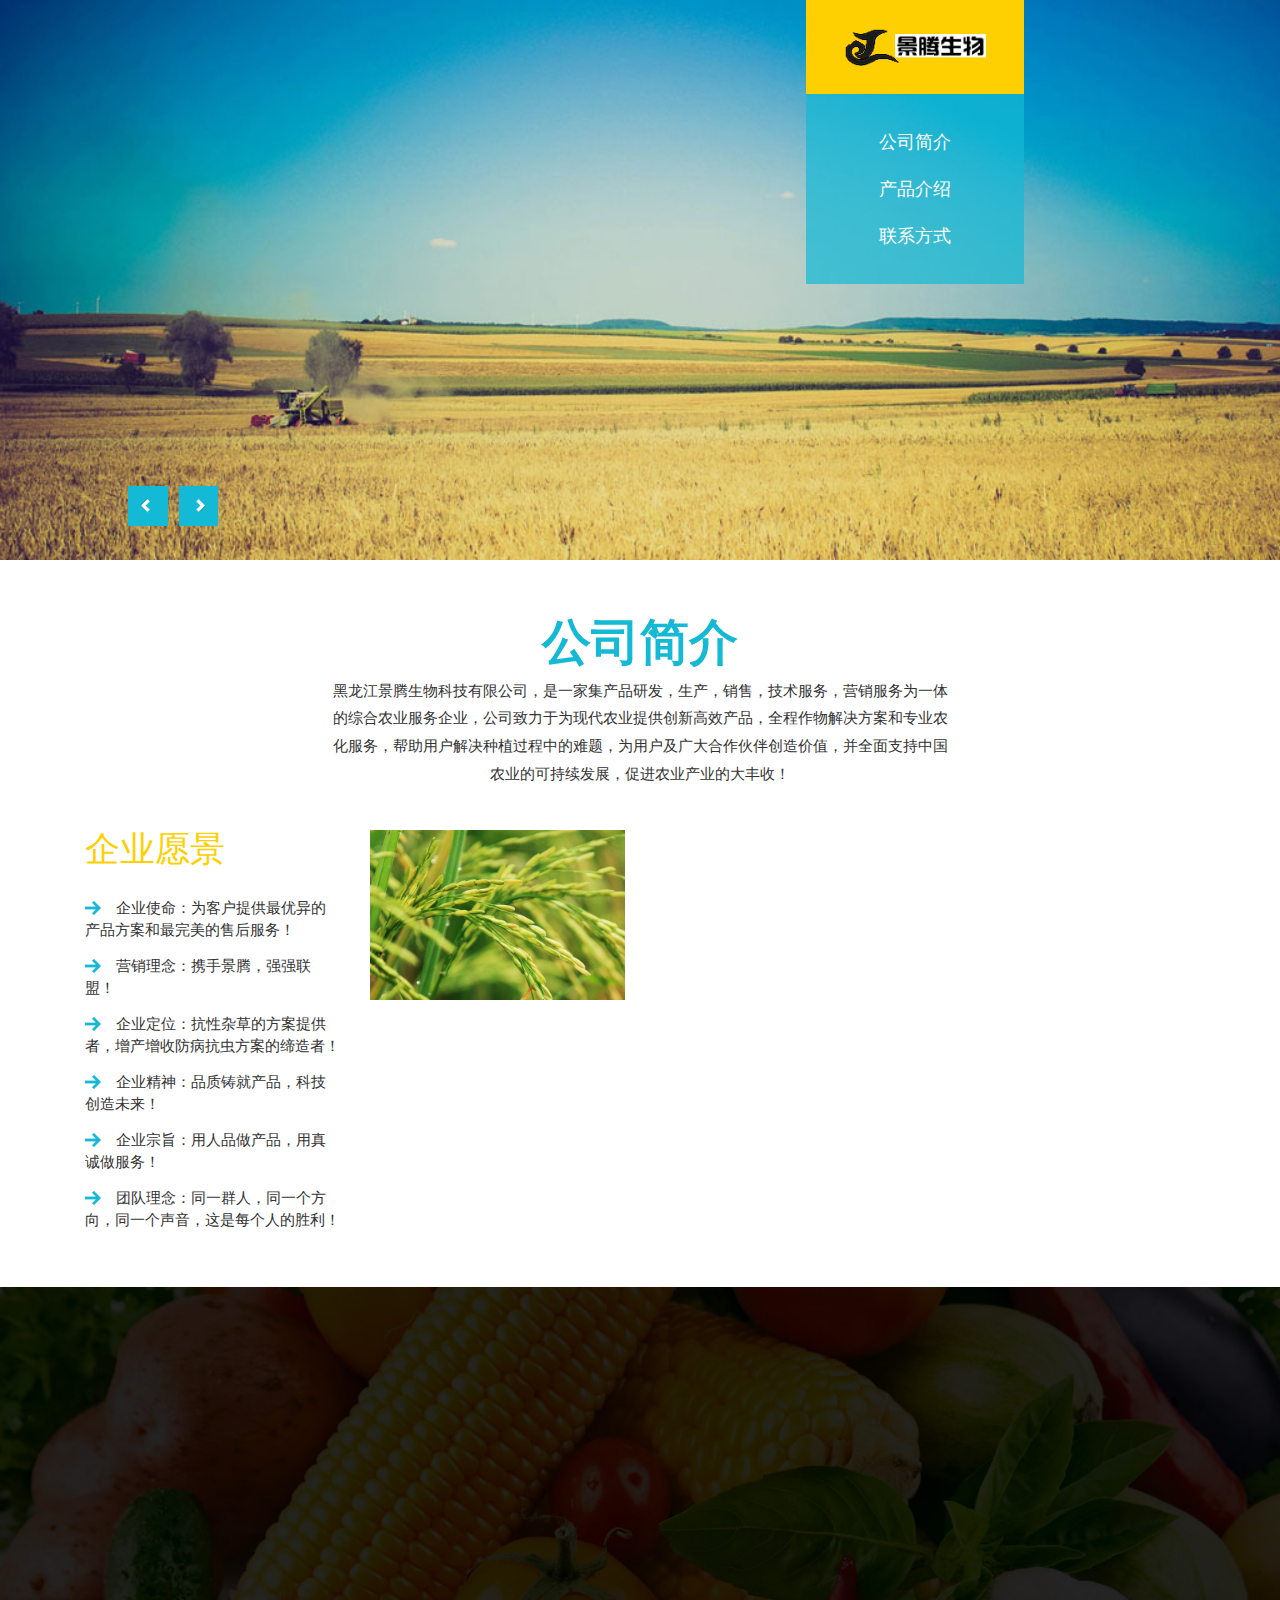
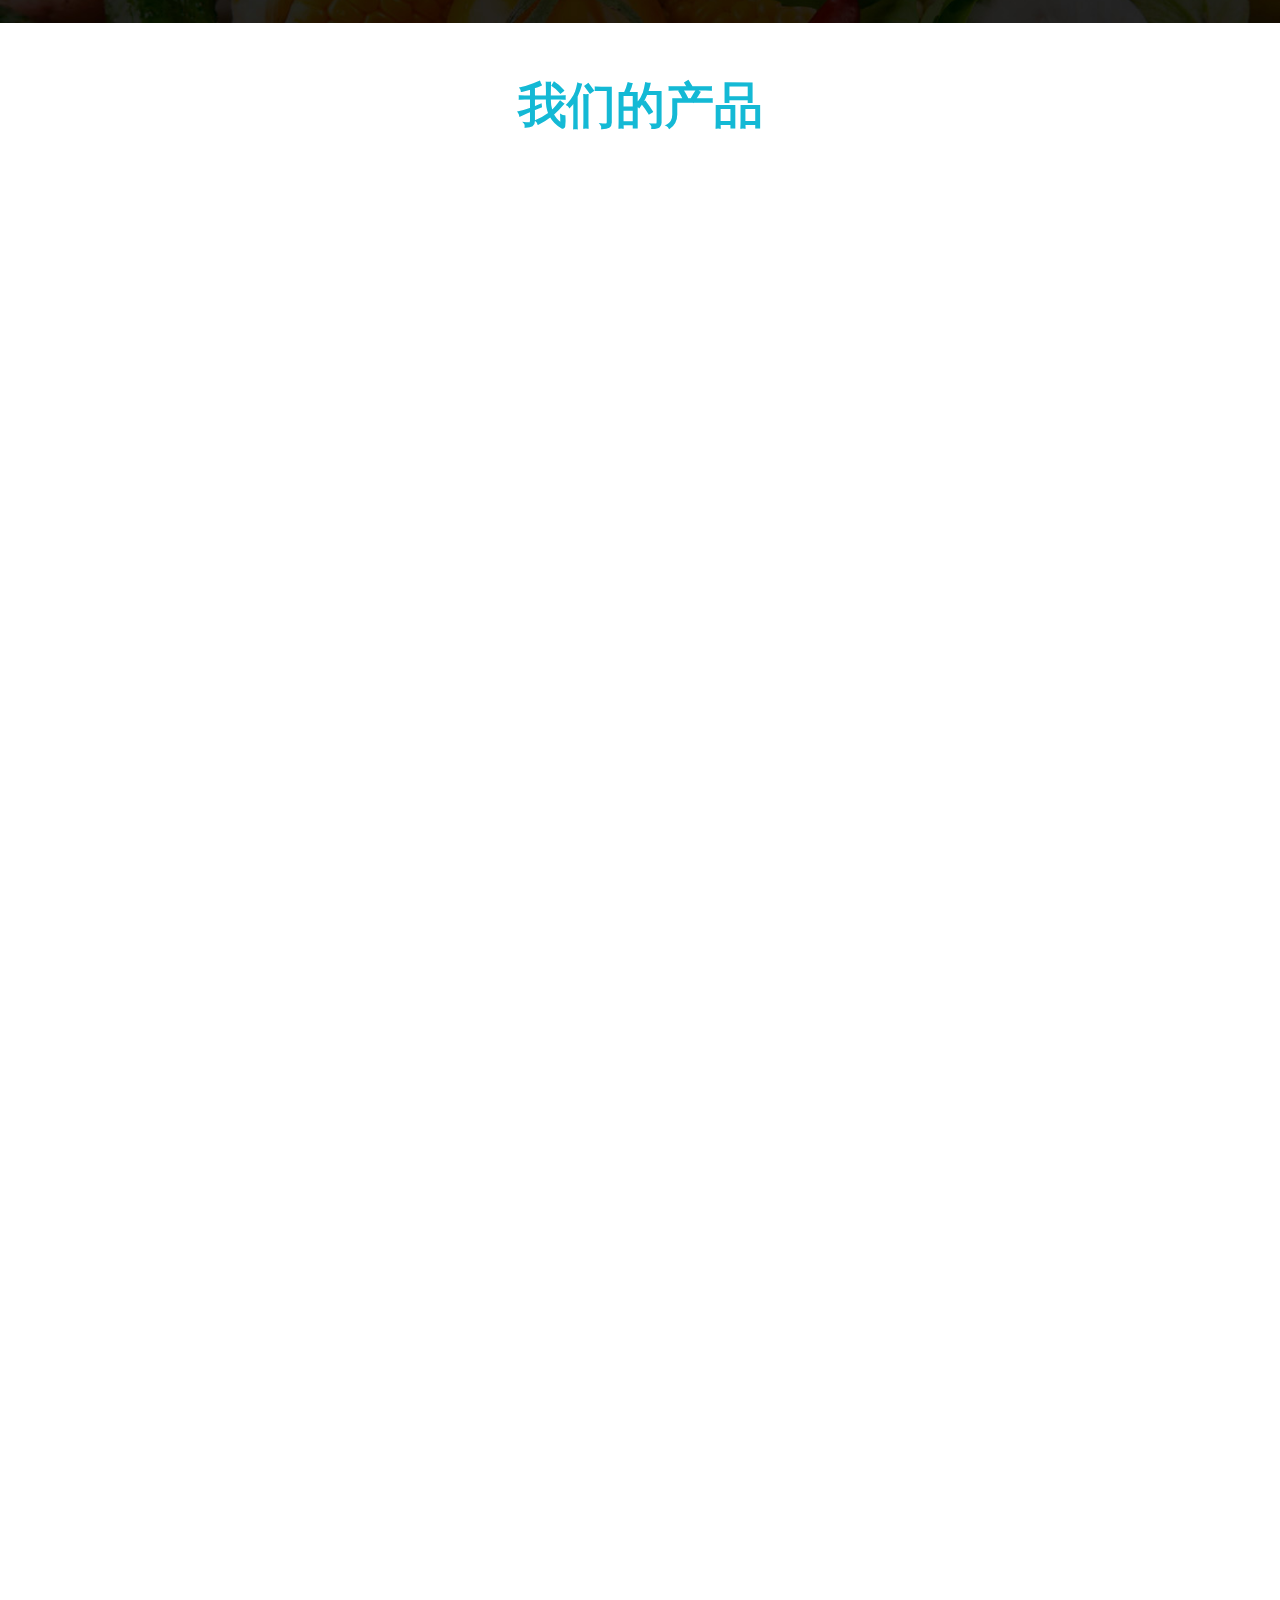
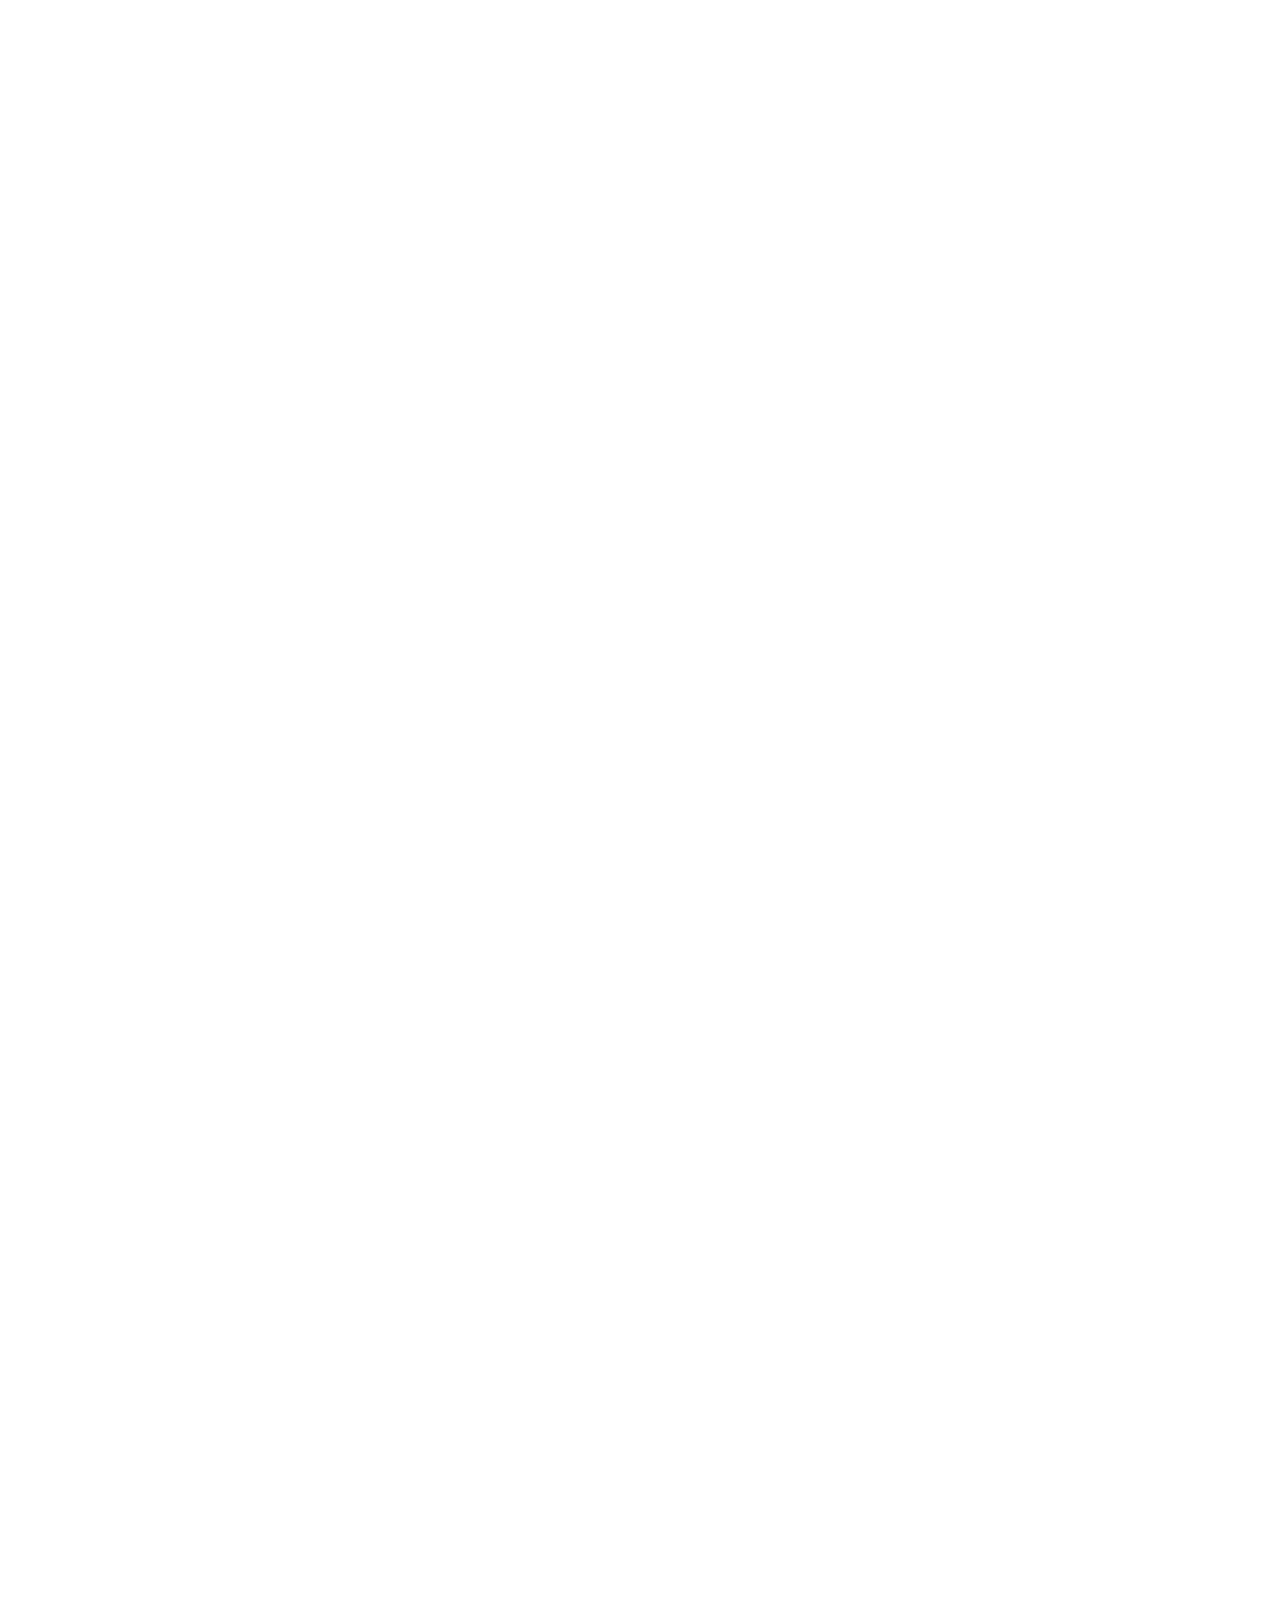
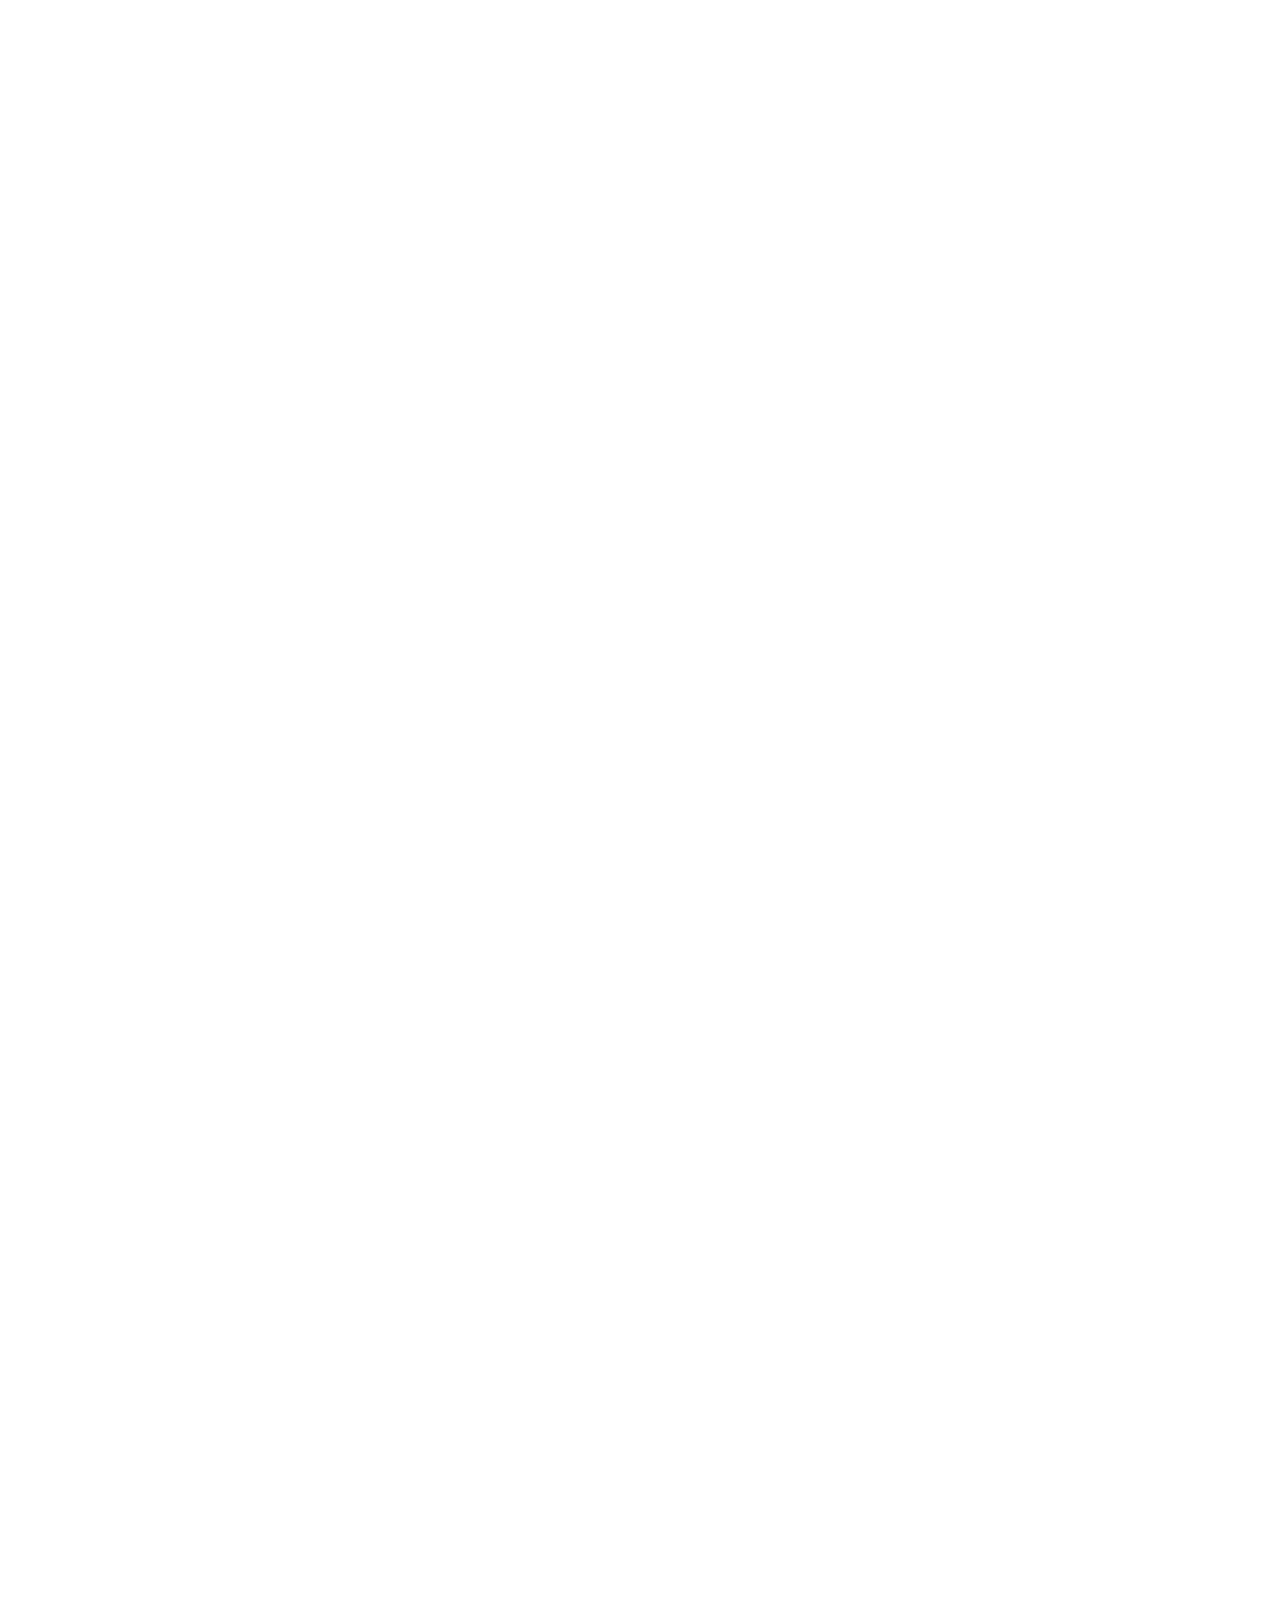
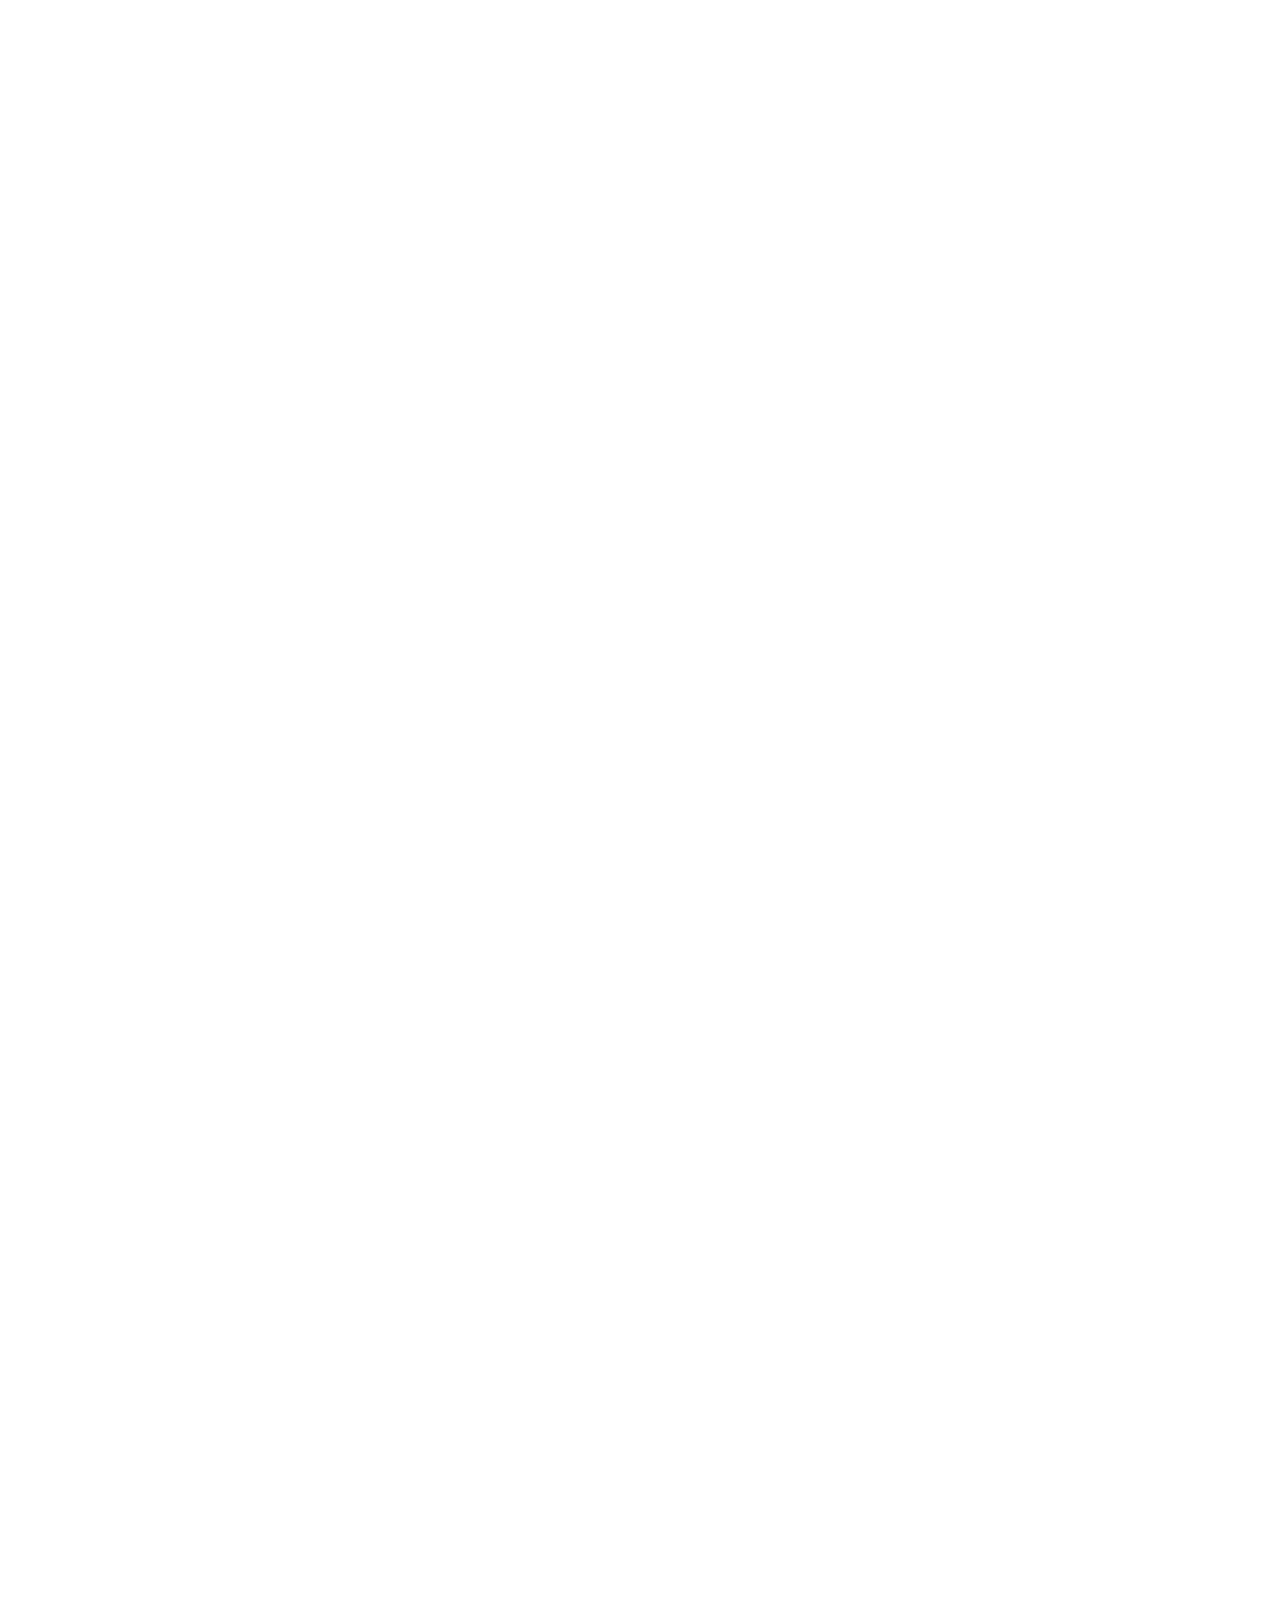
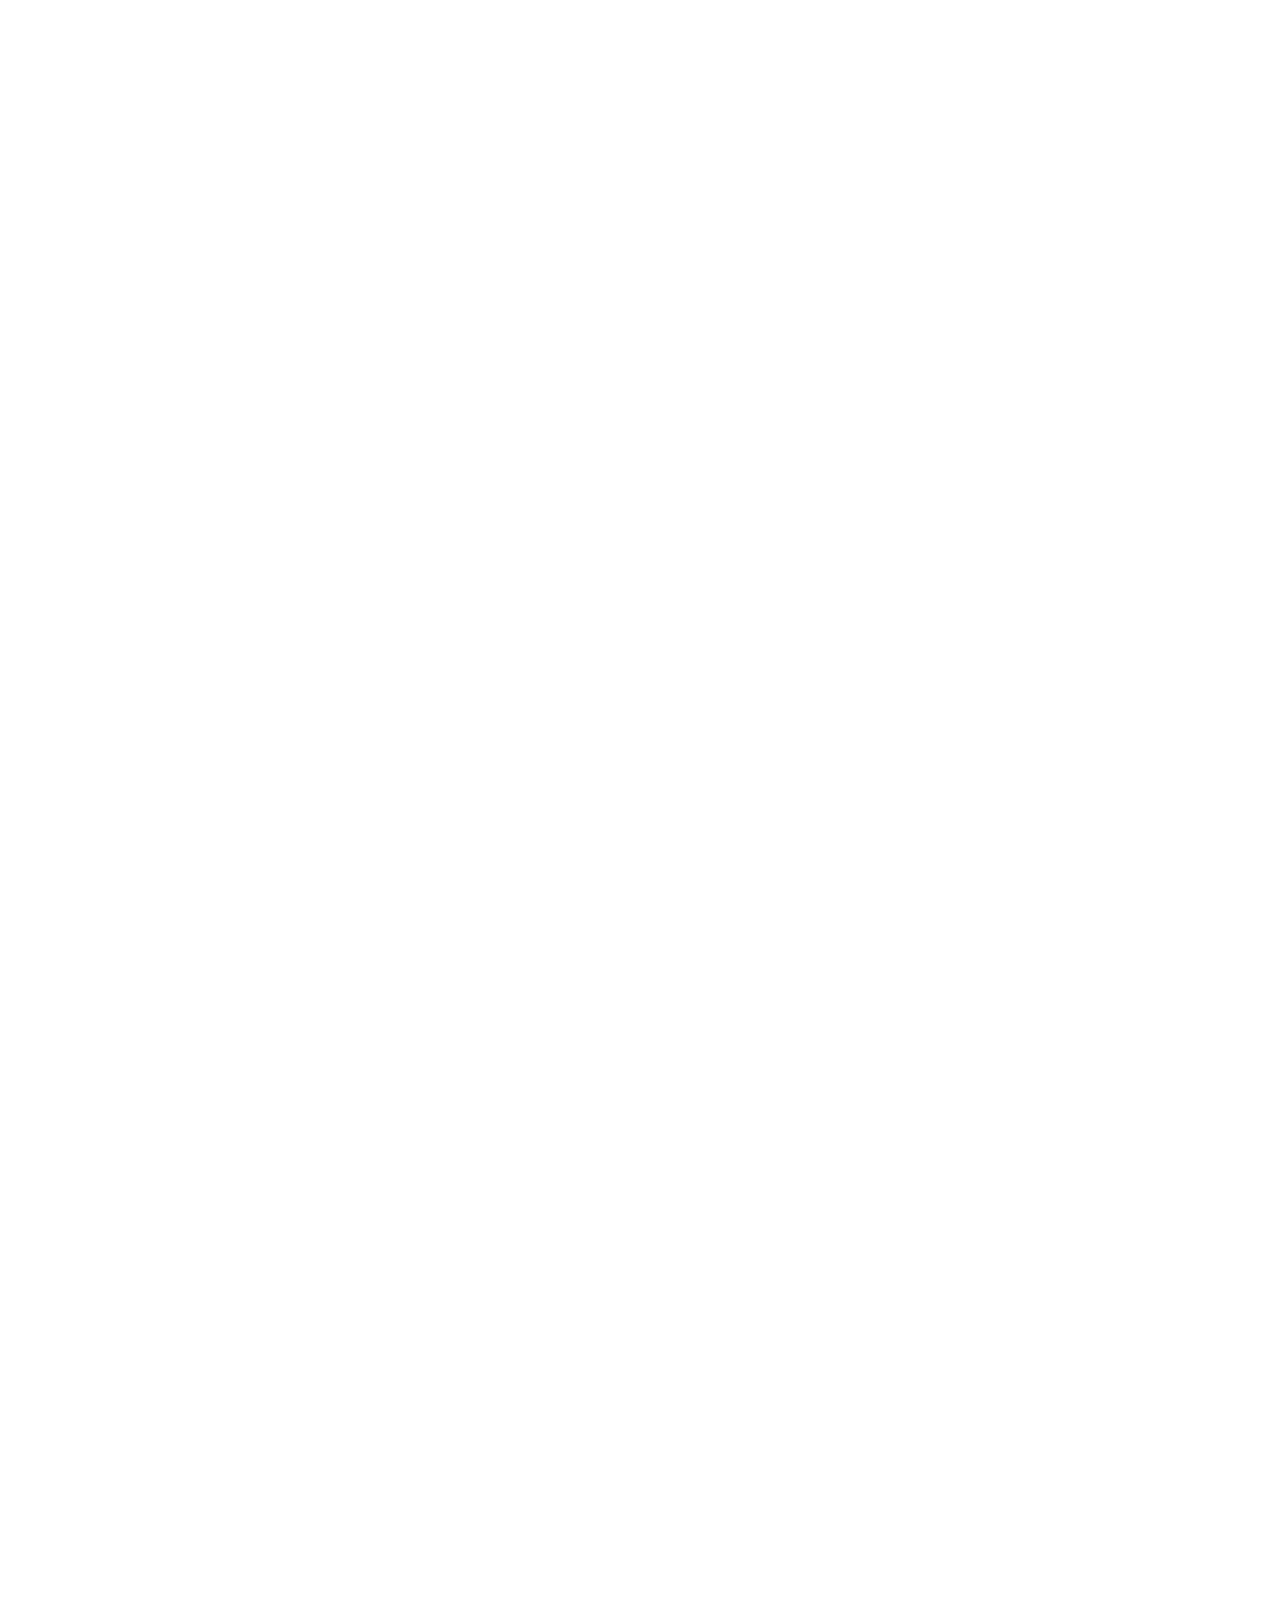
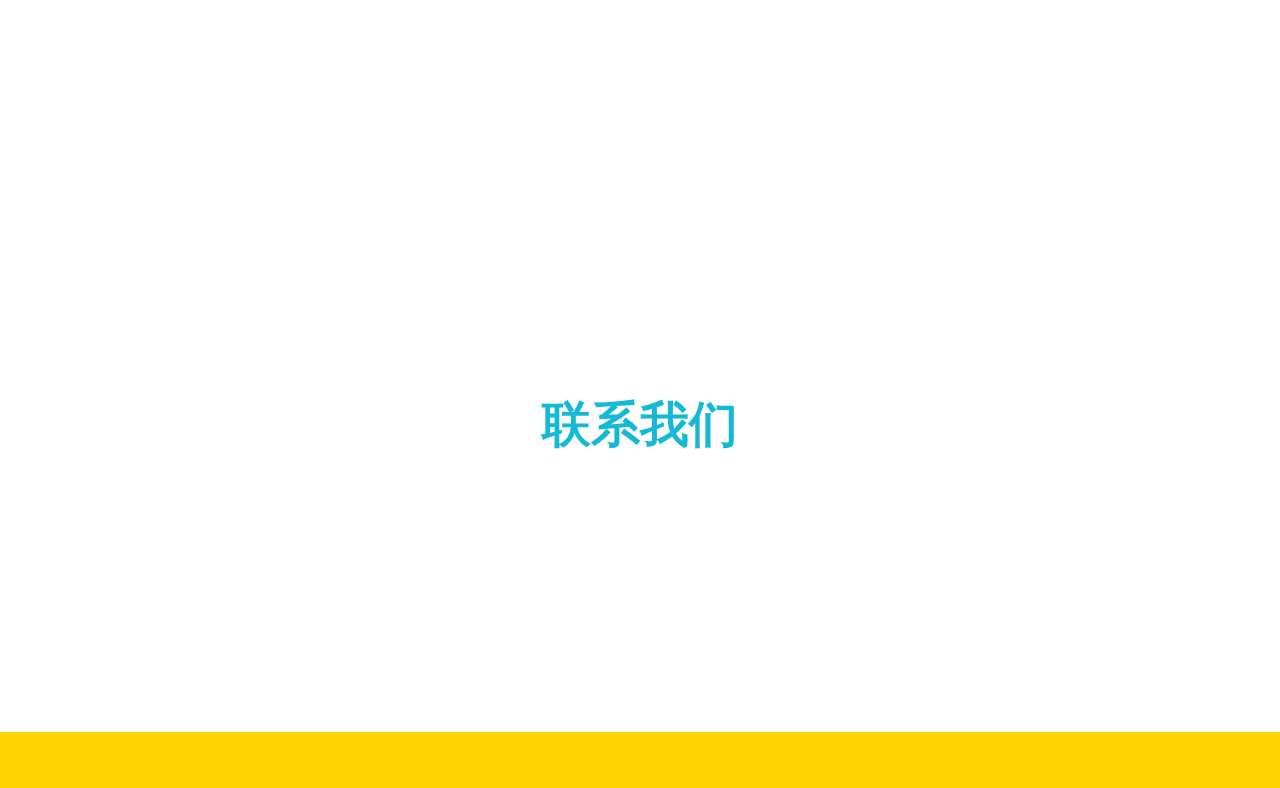
==== index.html @ 272a35bb "resize images" ====
<!DOCTYPE html>
<html>

<head>
	<title>黑龙江景腾生物科技有限公司</title>
	<link href="css/bootstrap.css" type="text/css" rel="stylesheet" media="all">


	<!-- Custom Theme files -->
	<meta name="viewport" content="width=device-width, initial-scale=1">
	<meta http-equiv="Content-Type" content="text/html; charset=utf-8" />
	<meta name="keywords" content="农业,农药,水稻,黑龙江,景腾,增产" />
	<script type="application/x-javascript">
		addEventListener("load", function () {
			setTimeout(hideURLbar, 0);
		}, false);

		function hideURLbar() {
			window.scrollTo(0, 1);
		}
	</script>
	<!-- //Custom Theme files -->
	<!-- js -->
	<script src="js/jquery-1.11.1.min.js"></script>
	<script src="js/modernizr.custom.js"></script>
	<!-- //js -->
	<!-- start-smoth-scrolling-->
	<script type="text/javascript" src="js/move-top.js"></script>
	<script type="text/javascript" src="js/easing.js"></script>
	<script type="text/javascript">
		jQuery(document).ready(function ($) {
			$(".scroll").click(function (event) {
				event.preventDefault();
				$('html,body').animate({
					scrollTop: $(this.hash).offset().top
				}, 1000);
			});
		});
	</script>
	<!--//end-smoth-scrolling-->
	<!--animate-->
	<link href="css/animate.css" rel="stylesheet" type="text/css" media="all">
	<script src="js/wow.min.js"></script>
	<script>
		new WOW().init();
	</script>
	<link href="css/lightbox.css" type="text/css" rel="stylesheet" media="all">
	<!--//end-animate-->
	<link href="css/style.css" type="text/css" rel="stylesheet" media="all">
</head>

<body>
	<!--banner-->
	<div class="banner">
		<!--header-->
		<div class="banner-text">
			<div class="logo">
				<a href="index.html"><img src="images/logo.png" alt="" /></a>
			</div>
			<div class="top-nav">
				<ul class="nav1 cl-effect-1">
					<li><a href="#about" class="scroll">公司简介</a></li>
					<li><a href="#products" class="scroll">产品介绍</a></li>
					<li><a href="#contact" class="scroll">联系方式</a></li>
				</ul>
			</div>
		</div>
		<!-- banner Slider starts Here -->
		<script src="js/responsiveslides.min.js"></script>
		<script>
			// You can also use "$(window).load(function() {"
			$(function () {
				// Slideshow 3
				$("#slider3").responsiveSlides({
					auto: true,
					pager: false,
					nav: true,
					speed: 500,
					namespace: "callbacks",
					before: function () {
						$('.events').append("<li>before event fired.</li>");
					},
					after: function () {
						$('.events').append("<li>after event fired.</li>");
					}
				});
			});
		</script>
		<!--//End-slider-script -->
		<div id="top" class="callbacks_container">
			<ul class="rslides" id="slider3">
				<li>
					<div class="banner2">
					</div>
				</li>
				<li>
					<div class="banner1">
					</div>
				</li>
			</ul>
		</div>
	</div>
	<!--//banner-->
	<!--about-->
	<div class="about" id="about">
		<div class="container">
			<div class="title">
				<h3>公司简介</h3>
				<p>黑龙江景腾生物科技有限公司，是一家集产品研发，生产，销售，技术服务，营销服务为一体的综合农业服务企业，公司致力于为现代农业提供创新高效产品，全程作物解决方案和专业农化服务，帮助用户解决种植过程中的难题，为用户及广大合作伙伴创造价值，并全面支持中国农业的可持续发展，促进农业产业的大丰收！
				</p>
			</div>
			<div class="about-grids">
				<div class="col-md-3 about-info  wow fadeInLeft animated" data-wow-delay="0.5s"
					style="visibility: visible; -webkit-animation-delay: 0.5s;">
					<h4>企业愿景</h4>
					<ul>
						<li><a href="#">企业使命：为客户提供最优异的产品方案和最完美的售后服务！</a></li>
						<li><a href="#">营销理念：携手景腾，强强联盟！</a></li>
						<li><a href="#">企业定位：抗性杂草的方案提供者，增产增收防病抗虫方案的缔造者！</a></li>
						<li><a href="#">企业精神：品质铸就产品，科技创造未来！</a></li>
						<li><a href="#">企业宗旨：用人品做产品，用真诚做服务！</a></li>
						<li><a href="#">团队理念：同一群人，同一个方向，同一个声音，这是每个人的胜利！</a></li>
					</ul>
				</div>
				<div class="col-md-3 about-info  wow fadeInRight animated" data-wow-delay="0.5s"
					style="visibility: visible; -webkit-animation-delay: 0.5s;">
					<img src="images/img1.jpg" alt="" />
				</div>
				<div class="clearfix"> </div>
			</div>
		</div>
	</div>
	<!--//about-->
	<div class="slid">
		<div class="container">
			<div class="wow fadeInRight animated" data-wow-delay=".5s"
				style="visibility: visible; -webkit-animation-delay: .5s;">
				<h3>通过我们的努力，提供更轻松的农业生活</h3>
			</div>
		</div>
	</div>
	<!--products-->
	<div class="features" id="products">
		<div class="container">

			<div class="title">
				<h3>我们的产品</h3>
			</div>
			<div class="features-info">
				<div class="col-md-12 features-grids wow bounceIn animated" data-wow-delay=".5s"
					style="visibility: visible; -webkit-animation-delay: .5s;">
					<figure class="effect-bubba" style="text-align: -webkit-center;    background-color: #f7f7f7;">
						<img src="images/products/08.png" alt="蓝盾" style="width:100%;height:auto;" />
						<figcaption>
							<h4 style="font-size: 36px;    font-weight: 400;    color: #150202;">蓝盾</h4>
							<p style="font-size: 18px;    font-weight: 300;    color:#484242;">杀菌剂组合</p>
						</figcaption>
					</figure>
				</div>

				<div class="col-md-12 features-grids wow bounceIn animated" data-wow-delay=".5s"
					style="visibility: visible; -webkit-animation-delay: .5s;">
					<figure class="effect-bubba" style="text-align: -webkit-center;    background-color: #f7f7f7;">
						<img src="images/products/18.png" alt="隆义晟" style="width:100%;height:auto;" />
						<figcaption>
							<h4 style="font-size: 36px;    font-weight: 400;    color: #150202;">隆义晟</h4>
							<p style="font-size: 18px;    font-weight: 300;    color:#484242;">除草剂组合</p>
						</figcaption>
					</figure>
				</div>

				<div class="col-md-12 features-grids wow bounceIn animated" data-wow-delay=".5s"
					style="visibility: visible; -webkit-animation-delay: .5s;">
					<figure class="effect-bubba" style="text-align: -webkit-center;    background-color: #f7f7f7;">
						<img src="images/products/19.png" alt="封杀恋" style="width:100%;height:auto;" />
						<figcaption>
							<h4 style="font-size: 36px;    font-weight: 400;    color: #150202;">封杀恋</h4>
							<p style="font-size: 18px;    font-weight: 300;    color:#484242;">除草剂组合</p>
						</figcaption>
					</figure>
				</div>

				<div class="col-md-12 features-grids wow bounceIn animated" data-wow-delay=".5s"
					style="visibility: visible; -webkit-animation-delay: .5s;">
					<figure class="effect-bubba" style="text-align: -webkit-center;    background-color: #f7f7f7;">
						<img src="images/products/20.png" alt="悠闲自得" style="width:100%;height:auto;" />
						<figcaption>
							<h4 style="font-size: 36px;    font-weight: 400;    color: #150202;">悠闲自得</h4>
							<p style="font-size: 18px;    font-weight: 300;    color:#484242;">除草剂组合</p>
						</figcaption>
					</figure>
				</div>

				<div class="col-md-12 features-grids wow bounceIn animated" data-wow-delay=".5s"
					style="visibility: visible; -webkit-animation-delay: .5s;">
					<figure class="effect-bubba" style="text-align: -webkit-center;    background-color: #f7f7f7;">
						<img src="images/products/21.png" alt="乔炫" style="width:100%;height:auto;" />
						<figcaption>
							<h4 style="font-size: 36px;    font-weight: 400;    color: #150202;">乔炫</h4>
							<p style="font-size: 18px;    font-weight: 300;    color:#484242;">苗前封闭组合</p>
						</figcaption>
					</figure>
				</div>
				<div class="col-md-12 features-grids wow bounceIn animated" data-wow-delay=".5s"
					style="visibility: visible; -webkit-animation-delay: .5s;">
					<figure class="effect-bubba" style="text-align: -webkit-center;    background-color: #f7f7f7;">
						<img src="images/products/25.png" alt="拜阔全拿" style="width:100%;height:auto;" />
						<figcaption>
							<h4 style="font-size: 36px;    font-weight: 400;    color: #150202;">拜阔全拿</h4>
							<p style="font-size: 18px;    font-weight: 300;    color:#484242;">除草剂组合</p>
						</figcaption>
					</figure>
				</div>

				<div class="col-md-12 features-grids wow bounceIn animated" data-wow-delay=".5s"
					style="visibility: visible; -webkit-animation-delay: .5s;">
					<figure class="effect-bubba" style="text-align: -webkit-center;    background-color: #f7f7f7;">
						<img src="images/products/46.png" alt="盈科雷 水稻防病增产套餐" style="width:100%;height:auto;" />
						<figcaption>
							<h4 style="font-size: 36px;    font-weight: 400;    color: #150202;">盈科雷 水稻防病增产套餐</h4>
							<p style="font-size: 18px;    font-weight: 300;    color:#484242;">杀菌剂组合</p>
						</figcaption>
					</figure>
				</div>
				<div class="col-md-3 features-grids wow bounceIn animated" data-wow-delay=".5s"
					style="visibility: visible; -webkit-animation-delay: .5s;">
					<figure class="effect-bubba" style="text-align: -webkit-center;    background-color: #f7f7f7;">
						<img src="images/products/01.png" alt="根罗" style="width:100%;height:auto;" />
						<figcaption>
							<h4 style="font-size: 36px;    font-weight: 400;    color: #150202;">根罗</h4>
							<p style="font-size: 18px;    font-weight: 300;    color:#484242;">肥料</p>
						</figcaption>
					</figure>
				</div>

				<div class="col-md-3 features-grids wow bounceIn animated" data-wow-delay=".5s"
					style="visibility: visible; -webkit-animation-delay: .5s;">
					<figure class="effect-bubba" style="text-align: -webkit-center;    background-color: #f7f7f7;">
						<img src="images/products/02.png" alt="根闰组合" style="width:100%;height:auto;" />
						<figcaption>
							<h4 style="font-size: 36px;    font-weight: 400;    color: #150202;">根闰组合</h4>
							<p style="font-size: 18px;    font-weight: 300;    color:#484242;">肥料组合</p>
						</figcaption>
					</figure>
				</div>

				<div class="col-md-3 features-grids wow bounceIn animated" data-wow-delay=".5s"
					style="visibility: visible; -webkit-animation-delay: .5s;">
					<figure class="effect-bubba" style="text-align: -webkit-center;    background-color: #f7f7f7;">
						<img src="images/products/05.png" alt="铜高尚" style="width:100%;height:auto;" />
						<figcaption>
							<h4 style="font-size: 36px;    font-weight: 400;    color: #150202;">铜高尚</h4>
							<p style="font-size: 18px;    font-weight: 300;    color:#484242;">杀菌剂</p>
						</figcaption>
					</figure>
				</div>

				<div class="col-md-3 features-grids wow bounceIn animated" data-wow-delay=".5s"
					style="visibility: visible; -webkit-animation-delay: .5s;">
					<figure class="effect-bubba" style="text-align: -webkit-center;    background-color: #f7f7f7;">
						<img src="images/products/06.png" alt="共闰" style="width:100%;height:auto;" />
						<figcaption>
							<h4 style="font-size: 36px;    font-weight: 400;    color: #150202;">共闰</h4>
							<p style="font-size: 18px;    font-weight: 300;    color:#484242;">杀菌剂</p>
						</figcaption>
					</figure>
				</div>

				<div class="col-md-3 features-grids wow bounceIn animated" data-wow-delay=".5s"
					style="visibility: visible; -webkit-animation-delay: .5s;">
					<figure class="effect-bubba" style="text-align: -webkit-center;    background-color: #f7f7f7;">
						<img src="images/products/10.png" alt="弗雷奥" style="width:100%;height:auto;" />
						<figcaption>
							<h4 style="font-size: 36px;    font-weight: 400;    color: #150202;">弗雷奥</h4>
							<p style="font-size: 18px;    font-weight: 300;    color:#484242;">除草剂</p>
						</figcaption>
					</figure>
				</div>

				<div class="col-md-3 features-grids wow bounceIn animated" data-wow-delay=".5s"
					style="visibility: visible; -webkit-animation-delay: .5s;">
					<figure class="effect-bubba" style="text-align: -webkit-center;    background-color: #f7f7f7;">
						<img src="images/products/11.png" alt="封杀恋" style="width:100%;height:auto;" />
						<figcaption>
							<h4 style="font-size: 36px;    font-weight: 400;    color: #150202;">封杀恋</h4>
							<p style="font-size: 18px;    font-weight: 300;    color:#484242;">除草剂</p>
						</figcaption>
					</figure>
				</div>

				<div class="col-md-3 features-grids wow bounceIn animated" data-wow-delay=".5s"
					style="visibility: visible; -webkit-animation-delay: .5s;">
					<figure class="effect-bubba" style="text-align: -webkit-center;    background-color: #f7f7f7;">
						<img src="images/products/12.png" alt="古昆" style="width:100%;height:auto;" />
						<figcaption>
							<h4 style="font-size: 36px;    font-weight: 400;    color: #150202;">古昆</h4>
							<p style="font-size: 18px;    font-weight: 300;    color:#484242;">除草剂</p>
						</figcaption>
					</figure>
				</div>

				<div class="col-md-3 features-grids wow bounceIn animated" data-wow-delay=".5s"
					style="visibility: visible; -webkit-animation-delay: .5s;">
					<figure class="effect-bubba" style="text-align: -webkit-center;    background-color: #f7f7f7;">
						<img src="images/products/13.png" alt="禾谷丰" style="width:100%;height:auto;" />
						<figcaption>
							<h4 style="font-size: 36px;    font-weight: 400;    color: #150202;">禾谷丰</h4>
							<p style="font-size: 18px;    font-weight: 300;    color:#484242;">除草剂</p>
						</figcaption>
					</figure>
				</div>

				<div class="col-md-3 features-grids wow bounceIn animated" data-wow-delay=".5s"
					style="visibility: visible; -webkit-animation-delay: .5s;">
					<figure class="effect-bubba" style="text-align: -webkit-center;    background-color: #f7f7f7;">
						<img src="images/products/14.png" alt="中农福获" style="width:100%;height:auto;" />
						<figcaption>
							<h4 style="font-size: 36px;    font-weight: 400;    color: #150202;">中农福获</h4>
							<p style="font-size: 18px;    font-weight: 300;    color:#484242;">除草剂</p>
						</figcaption>
					</figure>
				</div>

				<div class="col-md-3 features-grids wow bounceIn animated" data-wow-delay=".5s"
					style="visibility: visible; -webkit-animation-delay: .5s;">
					<figure class="effect-bubba" style="text-align: -webkit-center;    background-color: #f7f7f7;">
						<img src="images/products/15.png" alt="福展 丙炔.松.沙" style="width:100%;height:auto;" />
						<figcaption>
							<h4 style="font-size: 36px;    font-weight: 400;    color: #150202;">福展 丙炔.松.沙</h4>
							<p style="font-size: 18px;    font-weight: 300;    color:#484242;">除草剂</p>
						</figcaption>
					</figure>
				</div>

				<div class="col-md-3 features-grids wow bounceIn animated" data-wow-delay=".5s"
					style="visibility: visible; -webkit-animation-delay: .5s;">
					<figure class="effect-bubba" style="text-align: -webkit-center;    background-color: #f7f7f7;">
						<img src="images/products/16.png" alt="水溶膜 禾谷丰 噁草.丁草胺" style="width:100%;height:auto;" />
						<figcaption>
							<h4 style="font-size: 36px;    font-weight: 400;    color: #150202;">水溶膜 禾谷丰 噁草.丁草胺</h4>
							<p style="font-size: 18px;    font-weight: 300;    color:#484242;">除草剂</p>
						</figcaption>
					</figure>
				</div>

				<div class="col-md-3 features-grids wow bounceIn animated" data-wow-delay=".5s"
					style="visibility: visible; -webkit-animation-delay: .5s;">
					<figure class="effect-bubba" style="text-align: -webkit-center;    background-color: #f7f7f7;">
						<img src="images/products/17.png" alt="水溶膜 禾谷丰 高氯.毒死婢" style="width:100%;height:auto;" />
						<figcaption>
							<h4 style="font-size: 36px;    font-weight: 400;    color: #150202;">水溶膜 禾谷丰 高氯.毒死婢</h4>
							<p style="font-size: 18px;    font-weight: 300;    color:#484242;">杀虫剂</p>
						</figcaption>
					</figure>
				</div>

				<div class="col-md-3 features-grids wow bounceIn animated" data-wow-delay=".5s"
					style="visibility: visible; -webkit-animation-delay: .5s;">
					<figure class="effect-bubba" style="text-align: -webkit-center;    background-color: #f7f7f7;">
						<img src="images/products/22.png" alt="闲一夏" style="width:100%;height:auto;" />
						<figcaption>
							<h4 style="font-size: 36px;    font-weight: 400;    color: #150202;">闲一夏</h4>
							<p style="font-size: 18px;    font-weight: 300;    color:#484242;">除草剂</p>
						</figcaption>
					</figure>
				</div>

				<div class="col-md-3 features-grids wow bounceIn animated" data-wow-delay=".5s"
					style="visibility: visible; -webkit-animation-delay: .5s;">
					<figure class="effect-bubba" style="text-align: -webkit-center;    background-color: #f7f7f7;">
						<img src="images/products/23.png" alt="景闲一夏" style="width:100%;height:auto;" />
						<figcaption>
							<h4 style="font-size: 36px;    font-weight: 400;    color: #150202;">景闲一夏</h4>
							<p style="font-size: 18px;    font-weight: 300;    color:#484242;">除草剂</p>
						</figcaption>
					</figure>
				</div>

				<div class="col-md-3 features-grids wow bounceIn animated" data-wow-delay=".5s"
					style="visibility: visible; -webkit-animation-delay: .5s;">
					<figure class="effect-bubba" style="text-align: -webkit-center;    background-color: #f7f7f7;">
						<img src="images/products/24.png" alt="福展 苄嘧.苯噻酰" style="width:100%;height:auto;" />
						<figcaption>
							<h4 style="font-size: 36px;    font-weight: 400;    color: #150202;">福展 苄嘧.苯噻酰</h4>
							<p style="font-size: 18px;    font-weight: 300;    color:#484242;">除草剂</p>
						</figcaption>
					</figure>
				</div>

				<div class="col-md-3 features-grids wow bounceIn animated" data-wow-delay=".5s"
					style="visibility: visible; -webkit-animation-delay: .5s;">
					<figure class="effect-bubba" style="text-align: -webkit-center;    background-color: #f7f7f7;">
						<img src="images/products/26.png" alt="甲美灵" style="width:100%;height:auto;" />
						<figcaption>
							<h4 style="font-size: 36px;    font-weight: 400;    color: #150202;">甲美灵</h4>
							<p style="font-size: 18px;    font-weight: 300;    color:#484242;">液肥</p>
						</figcaption>
					</figure>
				</div>

				<div class="col-md-3 features-grids wow bounceIn animated" data-wow-delay=".5s"
					style="visibility: visible; -webkit-animation-delay: .5s;">
					<figure class="effect-bubba" style="text-align: -webkit-center;    background-color: #f7f7f7;">
						<img src="images/products/27.png" alt="倍加绿 磷酸二氢钾" style="width:100%;height:auto;" />
						<figcaption>
							<h4 style="font-size: 36px;    font-weight: 400;    color: #150202;">倍加绿 磷酸二氢钾</h4>
							<p style="font-size: 18px;    font-weight: 300;    color:#484242;">肥料</p>
						</figcaption>
					</figure>
				</div>

				<div class="col-md-3 features-grids wow bounceIn animated" data-wow-delay=".5s"
					style="visibility: visible; -webkit-animation-delay: .5s;">
					<figure class="effect-bubba" style="text-align: -webkit-center;    background-color: #f7f7f7;">
						<img src="images/products/28.png" alt="补丰" style="width:100%;height:auto;" />
						<figcaption>
							<h4 style="font-size: 36px;    font-weight: 400;    color: #150202;">补丰</h4>
							<p style="font-size: 18px;    font-weight: 300;    color:#484242;">肥料</p>
						</figcaption>
					</figure>
				</div>



				<div class="col-md-3 features-grids wow bounceIn animated" data-wow-delay=".5s"
					style="visibility: visible; -webkit-animation-delay: .5s;">
					<figure class="effect-bubba" style="text-align: -webkit-center;    background-color: #f7f7f7;">
						<img src="images/products/32.png" alt="恭喜发财" style="width:100%;height:auto;" />
						<figcaption>
							<h4 style="font-size: 36px;    font-weight: 400;    color: #150202;">恭喜发财</h4>
							<p style="font-size: 18px;    font-weight: 300;    color:#484242;">除草剂</p>
						</figcaption>
					</figure>
				</div>



				<div class="col-md-3 features-grids wow bounceIn animated" data-wow-delay=".5s"
					style="visibility: visible; -webkit-animation-delay: .5s;">
					<figure class="effect-bubba" style="text-align: -webkit-center;    background-color: #f7f7f7;">
						<img src="images/products/35.png" alt="墨菊" style="width:100%;height:auto;" />
						<figcaption>
							<h4 style="font-size: 36px;    font-weight: 400;    color: #150202;">墨菊</h4>
							<p style="font-size: 18px;    font-weight: 300;    color:#484242;">杀虫剂</p>
						</figcaption>
					</figure>
				</div>

				<div class="col-md-3 features-grids wow bounceIn animated" data-wow-delay=".5s"
					style="visibility: visible; -webkit-animation-delay: .5s;">
					<figure class="effect-bubba" style="text-align: -webkit-center;    background-color: #f7f7f7;">
						<img src="images/products/36.png" alt="5%高氯.甲维盐" style="width:100%;height:auto;" />
						<figcaption>
							<h4 style="font-size: 36px;    font-weight: 400;    color: #150202;">5%高氯.甲维盐</h4>
							<p style="font-size: 18px;    font-weight: 300;    color:#484242;">杀虫剂</p>
						</figcaption>
					</figure>
				</div>

				<div class="col-md-3 features-grids wow bounceIn animated" data-wow-delay=".5s"
					style="visibility: visible; -webkit-animation-delay: .5s;">
					<figure class="effect-bubba" style="text-align: -webkit-center;    background-color: #f7f7f7;">
						<img src="images/products/45.png" alt="扩润 25%吡唑醚菌酯" style="width:100%;height:auto;" />
						<figcaption>
							<h4 style="font-size: 36px;    font-weight: 400;    color: #150202;">扩润 25%吡唑醚菌酯</h4>
							<p style="font-size: 18px;    font-weight: 300;    color:#484242;">杀菌剂</p>
						</figcaption>
					</figure>
				</div>

				<div class="col-md-3 features-grids wow bounceIn animated" data-wow-delay=".5s"
					style="visibility: visible; -webkit-animation-delay: .5s;">
					<figure class="effect-bubba" style="text-align: -webkit-center;    background-color: #f7f7f7;">
						<img src="images/products/38.png" alt="2甲.灭草松" style="width:100%;height:auto;" />
						<figcaption>
							<h4 style="font-size: 36px;    font-weight: 400;    color: #150202;">2甲.灭草松</h4>
							<p style="font-size: 18px;    font-weight: 300;    color:#484242;">除草剂</p>
						</figcaption>
					</figure>
				</div>

				<div class="col-md-3 features-grids wow bounceIn animated" data-wow-delay=".5s"
					style="visibility: visible; -webkit-animation-delay: .5s;">
					<figure class="effect-bubba" style="text-align: -webkit-center;    background-color: #f7f7f7;">
						<img src="images/products/39.png" alt="豆朵朵" style="width:100%;height:auto;" />
						<figcaption>
							<h4 style="font-size: 36px;    font-weight: 400;    color: #150202;">豆朵朵</h4>
							<p style="font-size: 18px;    font-weight: 300;    color:#484242;">除草剂</p>
						</figcaption>
					</figure>
				</div>

				<div class="col-md-2 features-grids wow bounceIn animated" data-wow-delay=".5s"
					style="visibility: visible; -webkit-animation-delay: .5s;">
					<figure class="effect-bubba" style="text-align: -webkit-center;    background-color: #f7f7f7;">
						<img src="images/products/40.png" alt="苯甲. 丙环唑" style="width:100%;height:auto;" />
						<figcaption>
							<h4 style="font-size: 36px;    font-weight: 400;    color: #150202;">苯甲. 丙环唑</h4>
							<p style="font-size: 18px;    font-weight: 300;    color:#484242;">杀菌剂</p>
						</figcaption>
					</figure>
				</div>

				<div class="col-md-2 features-grids wow bounceIn animated" data-wow-delay=".5s"
					style="visibility: visible; -webkit-animation-delay: .5s;">
					<figure class="effect-bubba" style="text-align: -webkit-center;    background-color: #f7f7f7;">
						<img src="images/products/41.png" alt="唑醚.氟环唑" style="width:100%;height:auto;" />
						<figcaption>
							<h4 style="font-size: 36px;    font-weight: 400;    color: #150202;">唑醚.氟环唑</h4>
							<p style="font-size: 18px;    font-weight: 300;    color:#484242;">杀菌剂</p>
						</figcaption>
					</figure>
				</div>

				<div class="col-md-2 features-grids wow bounceIn animated" data-wow-delay=".5s"
					style="visibility: visible; -webkit-animation-delay: .5s;">
					<figure class="effect-bubba" style="text-align: -webkit-center;    background-color: #f7f7f7;">
						<img src="images/products/42.png" alt="表芸苔素内酯" style="width:100%;height:auto;" />
						<figcaption>
							<h4 style="font-size: 36px;    font-weight: 400;    color: #150202;">表芸苔素内酯</h4>
							<p style="font-size: 18px;    font-weight: 300;    color:#484242;">植物生长调节剂</p>
						</figcaption>
					</figure>
				</div>

				<div class="col-md-2 features-grids wow bounceIn animated" data-wow-delay=".5s"
					style="visibility: visible; -webkit-animation-delay: .5s;">
					<figure class="effect-bubba" style="text-align: -webkit-center;    background-color: #f7f7f7;">
						<img src="images/products/43.png" alt="苯甲.丙环唑" style="width:100%;height:auto;" />
						<figcaption>
							<h4 style="font-size: 36px;    font-weight: 400;    color: #150202;">苯甲.丙环唑</h4>
							<p style="font-size: 18px;    font-weight: 300;    color:#484242;">杀菌剂</p>
						</figcaption>
					</figure>
				</div>

				<div class="col-md-2 features-grids wow bounceIn animated" data-wow-delay=".5s"
					style="visibility: visible; -webkit-animation-delay: .5s;">
					<figure class="effect-bubba" style="text-align: -webkit-center;    background-color: #f7f7f7;">
						<img src="images/products/44.png" alt="25%吡唑嘧菌酯" style="width:100%;height:auto;" />
						<figcaption>
							<h4 style="font-size: 36px;    font-weight: 400;    color: #150202;">25%吡唑嘧菌酯</h4>
							<p style="font-size: 18px;    font-weight: 300;    color:#484242;">杀菌剂</p>
						</figcaption>
					</figure>
				</div>

				<div class="col-md-2 features-grids wow bounceIn animated" data-wow-delay=".5s"
					style="visibility: visible; -webkit-animation-delay: .5s;">
					<figure class="effect-bubba" style="text-align: -webkit-center;    background-color: #f7f7f7;">
						<img src="images/products/37.png" alt="安绿宝 10%氯氰菊酯" style="width:100%;height:auto;" />
						<figcaption>
							<h4 style="font-size: 36px;    font-weight: 400;    color: #150202;">安绿宝 10%氯氰菊酯</h4>
							<p style="font-size: 18px;    font-weight: 300;    color:#484242;">杀虫剂</p>
						</figcaption>
					</figure>
				</div>

				<div class="col-md-2 features-grids wow bounceIn animated" data-wow-delay=".5s"
					style="visibility: visible; -webkit-animation-delay: .5s;">
					<figure class="effect-bubba" style="text-align: -webkit-center;    background-color: #f7f7f7;">
						<img src="images/products/07.png" alt="保试达" style="width:100%;height:auto;" />
						<figcaption>
							<h4 style="font-size: 36px;    font-weight: 400;    color: #150202;">保试达</h4>
							<p style="font-size: 18px;    font-weight: 300;    color:#484242;">除草剂</p>
						</figcaption>
					</figure>
				</div>


				<div class="col-md-2 features-grids wow bounceIn animated" data-wow-delay=".5s"
					style="visibility: visible; -webkit-animation-delay: .5s;">
					<figure class="effect-bubba" style="text-align: -webkit-center;    background-color: #f7f7f7;">
						<img src="images/products/09.png" alt="蓝盾" style="width:100%;height:auto;" />
						<figcaption>
							<h4 style="font-size: 36px;    font-weight: 400;    color: #150202;">蓝盾</h4>
							<p style="font-size: 18px;    font-weight: 300;    color:#484242;">杀菌剂</p>
						</figcaption>
					</figure>
				</div>
				<div class="col-md-2 features-grids wow bounceIn animated" data-wow-delay=".5s"
					style="visibility: visible; -webkit-animation-delay: .5s;">
					<figure class="effect-bubba" style="text-align: -webkit-center;    background-color: #f7f7f7;">
						<img src="images/products/03.png" alt="大禾赞" style="width:100%;height:auto;" />
						<figcaption>
							<h4 style="font-size: 36px;    font-weight: 400;    color: #150202;">大禾赞</h4>
							<p style="font-size: 18px;    font-weight: 300;    color:#484242;">杀虫剂</p>
						</figcaption>
					</figure>
				</div>

				<div class="col-md-2 features-grids wow bounceIn animated" data-wow-delay=".5s"
					style="visibility: visible; -webkit-animation-delay: .5s;">
					<figure class="effect-bubba" style="text-align: -webkit-center;    background-color: #f7f7f7;">
						<img src="images/products/04.png" alt="9%高氯.噻虫嗪" style="width:100%;height:auto;" />
						<figcaption>
							<h4 style="font-size: 36px;    font-weight: 400;    color: #150202;">9%高氯.噻虫嗪</h4>
							<p style="font-size: 18px;    font-weight: 300;    color:#484242;">杀虫剂</p>
						</figcaption>
					</figure>
				</div>

				<div class="col-md-2 features-grids wow bounceIn animated" data-wow-delay=".5s"
					style="visibility: visible; -webkit-animation-delay: .5s;">
					<figure class="effect-bubba" style="text-align: -webkit-center;    background-color: #f7f7f7;">
						<img src="images/products/29.png" alt="秀威" style="width:100%;height:auto;" />
						<figcaption>
							<h4 style="font-size: 36px;    font-weight: 400;    color: #150202;">秀威</h4>
							<p style="font-size: 18px;    font-weight: 300;    color:#484242;">肥料</p>
						</figcaption>
					</figure>
				</div>

				<div class="col-md-2 features-grids wow bounceIn animated" data-wow-delay=".5s"
					style="visibility: visible; -webkit-animation-delay: .5s;">
					<figure class="effect-bubba" style="text-align: -webkit-center;    background-color: #f7f7f7;">
						<img src="images/products/30.png" alt="福获 苯唑.莠去津" style="width:100%;height:auto;" />
						<figcaption>
							<h4 style="font-size: 36px;    font-weight: 400;    color: #150202;">福获 苯唑.莠去津</h4>
							<p style="font-size: 18px;    font-weight: 300;    color:#484242;">除草剂 </p>
						</figcaption>
					</figure>
				</div>

				<div class="col-md-2 features-grids wow bounceIn animated" data-wow-delay=".5s"
					style="visibility: visible; -webkit-animation-delay: .5s;">
					<figure class="effect-bubba" style="text-align: -webkit-center;    background-color: #f7f7f7;">
						<img src="images/products/31.png" alt="喜鸣" style="width:100%;height:auto;" />
						<figcaption>
							<h4 style="font-size: 36px;    font-weight: 400;    color: #150202;">喜鸣</h4>
							<p style="font-size: 18px;    font-weight: 300;    color:#484242;">除草剂</p>
						</figcaption>
					</figure>
				</div>
				<div class="col-md-2 features-grids wow bounceIn animated" data-wow-delay=".5s"
					style="visibility: visible; -webkit-animation-delay: .5s;">
					<figure class="effect-bubba" style="text-align: -webkit-center;    background-color: #f7f7f7;">
						<img src="images/products/33.png" alt="62%草甘膦异丙铵盐" style="width:100%;height:auto;" />
						<figcaption>
							<h4 style="font-size: 36px;    font-weight: 400;    color: #150202;">62%草甘膦异丙铵盐</h4>
							<p style="font-size: 18px;    font-weight: 300;    color:#484242;">除草剂</p>
						</figcaption>
					</figure>
				</div>

				<div class="col-md-2 features-grids wow bounceIn animated" data-wow-delay=".5s"
					style="visibility: visible; -webkit-animation-delay: .5s;">
					<figure class="effect-bubba" style="text-align: -webkit-center;    background-color: #f7f7f7;">
						<img src="images/products/34.png" alt="32%滴酸草甘膦" style="width:100%;height:auto;" />
						<figcaption>
							<h4 style="font-size: 36px;    font-weight: 400;    color: #150202;">32%滴酸草甘膦</h4>
							<p style="font-size: 18px;    font-weight: 300;    color:#484242;">除草剂</p>
						</figcaption>
					</figure>
				</div>
				<div class="clearfix"> </div>
			</div>

		</div>
	</div>
	<div class="contact" id="contact">
		<div class="container">
			<div class="title">
				<h3>联系我们</h3>
			</div>
			<div class="contact-grids">
				<div class="col-md-4 address wow fadeInLeft animated" data-wow-delay="0.5s"
					style="visibility: visible; -webkit-animation-delay: 0.5s;">
					<h4>联系方式</h4>
					<p class="cnt-p">地址： 哈尔滨市道外区长江路1606号</p>
					<p>手机： 13803643522
					</p>
					<p>网址： www.jingtengshengwu.com</p>
					<p>邮箱：<a href="mailto:3518893763@qq.com">3518893763@qq.com</a></p>
				</div>
				<div class="clearfix"> </div>
			</div>
		</div>
	</div>
	<!--//contact-->
	<!--footer-->
	<div class="footer">
		<div class="container">
			<p class="wow bounceIn animated" data-wow-delay=".5s"
				style="visibility: visible; -webkit-animation-delay: .5s;"></a></p>
			<div class="clearfix"> </div>
		</div>
	</div>
	<!--//footer-->
	<!--smooth-scrolling-of-move-up-->
	<script type="text/javascript">
		$(document).ready(function () {
			/*
			var defaults = {
				containerID: 'toTop', // fading element id
				containerHoverID: 'toTopHover', // fading element hover id
				scrollSpeed: 1200,
				easingType: 'linear' 
			};
			*/

			$().UItoTop({
				easingType: 'easeOutQuart'
			});

		});
	</script>
	<a href="#" id="toTop" style="display: block;"> <span id="toTopHover" style="opacity: 1;"> </span></a>
	<!--//smooth-scrolling-of-move-up-->
	<!-- Bootstrap core JavaScript
    ================================================== -->
	<!-- Placed at the end of the document so the pages load faster -->
	<script src="js/bootstrap.js"> </script>
	<script src="js/lightbox.min.js"> </script>
</body>

</html>
---- css/style.css ----
/*--
Author: W3layouts
Author URL: http://w3layouts.com
License: Creative Commons Attribution 3.0 Unported
License URL: http://creativecommons.org/licenses/by/3.0/
--*/
body{
	margin:0;
	font-family: 'Roboto-Regular';
}
@font-face {
      font-family: 'Roboto-Regular';
      src: url(../fonts/Roboto-Regular.ttf) format('truetype');
}
@font-face {
      font-family: 'Marvel-Regular';
      src: url(../fonts/Marvel-Regular.ttf) format('truetype');
}
body a{
	transition: 0.5s all ease;
	-webkit-transition: 0.5s all ease;
	-moz-transition: 0.5s all ease;
	-o-transition: 0.5s all ease;
	-ms-transition: 0.5s all ease;
}
h1,h2,h3,h4,h5,h6{
	margin:0;			   
}
p{
	margin:0;
}
ul,label{
	margin:0;
	padding:0;
}
body a:hover{
	text-decoration:none;
}
/*--banner--*/
.banner {
  position:relative;
}
.banner1 {
  min-height: 700px;
  background: url(../images/banner.jpg)no-repeat 0px 0px;
  background-size: cover;
}
.banner2 {
  min-height: 700px;
  background: url(../images/banner1.jpg)no-repeat 0px -114px;
  background-size: cover;
}
.banner-text {
  background-color: rgba(20, 185, 213, 0.71);
  width: 17%;
  text-align: center;
  position: absolute;
  top: 0%;
  right: 20%;
  z-index: 9;
}
.logo {
  padding: 3em 0;
  background-color: #ffd001;
}
.logo a {
  display: block;
}
.logo a img {
  width:initial;
}
.top-nav {
  padding: 1em 0;
}
.top-nav ul {
	margin: 0;
}
.top-nav ul li{
	display:block;
	margin: 2.2em 0;
}	
.top-nav ul li a {
  color: #FFFFFF;
  font-size: 1.5em;
  display: block;
}
/* Effect 1: Brackets */
.cl-effect-1 a::before,
.cl-effect-1 a::after {
	display: inline-block;
	opacity: 0;
	-webkit-transition: -webkit-transform 0.3s, opacity 0.2s;
	-moz-transition: -moz-transform 0.3s, opacity 0.2s;
	-o-transition: -o-transform 0.3s,opacity 0.2s;
	-ms-transition:-ms-transform 0.3s, opacity 0.2s;
	transition: transform 0.3s, opacity 0.2s;
}

.cl-effect-1 a::before {
	margin-right: 10px;
	content: '[';
	-webkit-transform: translateX(20px);
	-moz-transform: translateX(20px);
	-o-transform: translateX(20px);
	-ms-transform: translateX(20px);
	transform: translateX(20px);
}

.cl-effect-1 a::after {
	margin-left: 10px;
	content: ']';
	-webkit-transform: translateX(-20px);
	-moz-transform: translateX(-20px);
	-o-transform: translateX(-20px);
	-ms-transform: translateX(-20px);
	transform: translateX(-20px);
}

.cl-effect-1 a:hover::before,
.cl-effect-1 a:hover::after,
.cl-effect-1 a:focus::before,
.cl-effect-1 a:focus::after {
	opacity: 1;
	-webkit-transform: translateX(0px);
	-moz-transform: translateX(0px);
	-o-transform: translateX(0px);
	-ms-transform: translateX(0px);
	transform: translateX(0px);
}
/*------------------ Slider Part starts Here----------*/

#slider3,#slider4 {
  box-shadow: none;
  -moz-box-shadow: none;
  -webkit-box-shadow: none;
  margin: 0 auto;
}
.rslides_tabs {
  list-style: none;
  padding: 0;
  background: rgba(0,0,0,.25);
  box-shadow: 0 0 1px rgba(255,255,255,.3), inset 0 0 5px rgba(0,0,0,1.0);
  -moz-box-shadow: 0 0 1px rgba(255,255,255,.3), inset 0 0 5px rgba(0,0,0,1.0);
  -webkit-box-shadow: 0 0 1px rgba(255,255,255,.3), inset 0 0 5px rgba(0,0,0,1.0);
  font-size: 18px;
  list-style: none;
  margin: 0 auto 50px;
  max-width: 540px;
  padding: 10px 0;
  text-align: center;
  width: 100%;
}
.rslides_tabs li {
  display: inline;
  float: none;
  margin-right: 1px;
}
.rslides_tabs a {
  width: auto;
  line-height: 20px;
  padding: 9px 20px;
  height: auto;
  background: transparent;
  display: inline;
}
.rslides_tabs li:first-child {
  margin-left: 0;
}
.rslides_tabs .rslides_here a {
  background: rgba(255,255,255,.1);
  color: #fff;
  font-weight: bold;
}
.events {
  list-style: none;
}
.banner-title .callbacks_container {
  background-color: rgba(84, 179, 174, 0.99);
  padding: 10em 2em 0;
  display: inline-block;
  min-height:598px;
}
.callbacks {
  position: relative;
  list-style: none;
  overflow: hidden;
  width: 100%;
  padding: 0;
  margin: 0;
}
.callbacks li {
  position: absolute;
  width: 100%;
  left: 0;
  top: 0;
}
.callbacks img {
  position: relative;
  z-index: 1;
  height: auto;
  border: 0;
}
.callbacks_nav {
  position: absolute;
  -webkit-tap-highlight-color: rgba(0,0,0,0);
  bottom: 6%;
  left: 10%;
  z-index: 3;
  text-indent: -9999px;
  overflow: hidden;
  text-decoration: none;
  height: 40px;
  width: 40px;
  background: transparent url("../images/icons.png") no-repeat 0px 0px;
}
.callbacks_nav:active {
  opacity: 1.0;
}
.callbacks_nav.next {
  left: 14%;
  background: url(../images/icons.png)no-repeat -47px 0px;
}
#slider3-pager a ,#slider4-pager a {
  display: inline-block;
}
#slider3-pager span, #slider4-pager span{
  float: left;
}
#slider3-pager span,#slider4-pager span{
	width:100px;
	height:15px;
	background:#fff;
	display:inline-block;
	border-radius:30em;
	opacity:0.6;
}
#slider3-pager .rslides_here a , #slider4-pager .rslides_here a {
  background: #FFF;
  border-radius:30em;
  opacity:1;
}
#slider3-pager a ,#slider4-pager a{
  padding: 0;
}
#slider3-pager li ,#slider4-pager li{
	display:inline-block;
}
.rslides {
  position: relative;
  list-style: none;
  overflow: hidden;
  width: 100%;
  padding: 0;
  margin: 0;
}
.rslides li {
  -webkit-backface-visibility: hidden;
  position: absolute;
  display: none;
  width: 100%;
  left: 0;
  top: 0;
}
.rslides li{
  position: relative;
  display: block;
  float: left;
}
.rslides img {
  height: auto;
  border: 0;
  width:100%;
}
.callbacks_tabs {
  list-style: none;
  position: absolute;
  bottom: 10%;
  z-index: 111;
  left: 23%;
  padding: 0;
  margin: 0;
}
.slider-top{
	text-align: center;
	padding:10em 0;
}
.slider-top h1{
	font-weight:700;
	font-size:48px;
	color:#010101;
}
.slider-top p{
	font-weight:400;
	font-size:20px;
	padding:1em 7em;
	color:#010101;
}
.slider-top ul.social-slide{
	display:inline-flex;
	margin: 0px;
	padding: 0px;
}
ul.social-slide li i{
	width:70px;
	height:74px;
	background:url(../images/img-resources.png)no-repeat;
	display: inline-block;
	margin:0px 15px;
}
ul.social-slide li i.win{
	background-position:-6px 0px;
} 
ul.social-slide li i.android{
	background-position:-110px 0px;
}
ul.social-slide li i.mac{
	background-position:-215px 0px;
}
.callbacks_tabs li{
	display: inline-block;
	margin: 0 .5em;
}
/*----*/
.callbacks_tabs a{
 visibility: hidden;
}
.callbacks_tabs a:after {
  content: "\f111";
  font-size: 0;
  font-family: FontAwesome;
  visibility: visible;
  display: block;
  height: 4px;
  width: 41px;
  display: inline-block;
  background: #FCFAFA;
}
.callbacks_here a:after{
	background: #24CCEB;
}
/*--//slider end here--*/
/*--about--*/
.about {
  padding: 4em 0;
}
.about img {
  width: 100%;
}
.title {
  text-align: center;
  width: 55%;
  margin: 0 auto;
}
.title h3 {
  font-size: 3.5em;
  color: #14B9D5;
  font-family: 'Marvel-Regular';
  font-weight: 700;
}
.title p {
  font-size: 1.1em;
  color: #333333;
  line-height: 1.8em;
  margin-top: 0.5em;
}
.about-grids {
  margin-top: 3em;
}
.about h4 {
  font-size: 2.5em;
  color: #FFD001;
  font-family: 'Marvel-Regular';
}
.about-grids p {
  font-size: 1.1em;
  color: #333333;
  line-height: 1.8em;
  margin: 1em 0 0;
}
.about ul {
  margin-top: 2em;
}
.about ul li{
	display:block;	
	margin: 1em 0 0;
	position:relative;
}
.about ul li:nth-child(1) {
  margin: 0;
}
.about ul li a{
  color: #333333;
  font-size: 1.1em;
  padding-left: 2em;
}
.about ul li a:before {
  content: '';
  background: url(../images/icon1.png)no-repeat 0px 0px;
  position: absolute;
  top: 8%;
  left: 0%;
  display: block;
  width: 32px;
  height: 15px;
  transition: 0.5s all ease;
  -webkit-transition: 0.5s all ease;
  -moz-transition: 0.5s all ease;
  -o-transition: 0.5s all ease;
  -ms-transition: 0.5s all ease;
}
.about ul li a:hover{
	color:#37BAD2;
}
.about ul li a:hover:before {
  transform: scale(1.05);
  -webkit-transform: scale(1.05);
  -moz-transform: scale(1.05);
  -o-transform: scale(1.05);
  -ms-transform: scale(1.05);
  left: 1%;
}
/*--//about--*/
/*--service--*/
.service{
	padding: 7em 0;
	text-align: center;
}
.srvc-grids-info {
  margin-bottom: 5em;
}
.service-grids {
  padding-top: 4em;
  text-align: center;
}
.srvc-img {
  display: inline-block;
  border: 2px solid #FFD001;
  padding: 1.5em;
  border-radius: 50%;
  -webkit-border-radius: 50%;
  -ms-border-radius: 50%;
  -o-border-radius: 50%;
  -moz-border-radius: 50%;
}
.service-grids p {
  color: #333333;
  width: 95%;
  font-size: 1.1em;
}
.service-grids h5 {
  font-size: 1.9em;
  color: #14B9D5;
  margin:.5em 0;
  font-family: 'Marvel-Regular';
}
.srvc-grids-info:hover .srvc-img{
	border: 2px dotted #FFD001;
}
/*--//service--*/
.slid{
	background:url(../images/slid.jpg)no-repeat 0px 0px;
	background-size:cover;
}
.slid h3 {
  font-size: 2.5em;
  font-weight: 500;
  color: #fff;
  text-align: center;
  padding: 4em 0;
  line-height: 1.6em;
  font-family: 'Marvel-Regular';
  letter-spacing: 6px;
}
/*--features--*/
.features {
  padding: 4em 0;
}
.features-info {
  margin-top: 4em;
}
.features-grids {
  padding:1em;
}
.features-grids img{
	width: 100%;
}
.features-grids p {
  font-size: 0.9em;
  color: #fff;
  line-height: 1.7em;
  font-weight: 300;
}
/*--Common style --*/
.features-grids h4 {
	font-size: 21px;
  font-weight: 400;
  color: #fff;
}
.features-grids figure {
	position: relative;
	float: left;
	overflow: hidden;
	text-align: center;
	cursor: pointer;
	width:100%;
}
.features-grids figure img {
	position: relative;
	display: block;
}

.features-grids figure figcaption {
	padding: 2em;
	color: #fff;
	font-size: 1.25em;
	-webkit-backface-visibility: hidden;
	-moz-backface-visibility: hidden;
	-o-backface-visibility: hidden;
	-ms-backface-visibility: hidden;
	backface-visibility: hidden;
}
.features-grids figure figcaption::before,
.features-grids figure figcaption::after {
	pointer-events: none;
}

.features-grids figure figcaption{
	position: absolute;
	top: 0;
	left: 0;
	width: 100%;
	height: 100%;
}
figure.effect-bubba {
	background: #6d6e70;
}
figure.effect-bubba:hover img {
	opacity: 0.3;
}

figure.effect-bubba figcaption::before,
figure.effect-bubba figcaption::after {
	position: absolute;
	top: 30px;
	right: 30px;
	bottom: 30px;
	left: 30px;
	content: '';
	opacity: 0;
	-webkit-transition: opacity 0.35s,-webkit-transform 0.35s;	
	-moz-transition: opacity 0.35s, -moz-transform 0.35s;
	-o-transition: opacity 0.35s, -o-transform 0.35s;
	-ms-transition: opacity 0.35s, -ms-transform 0.35s;
	transition: opacity 0.35s, transform 0.35s;
}

figure.effect-bubba figcaption::before {
	border-top: 1px solid #fff;
	border-bottom: 1px solid #fff;
	-webkit-transform: scale(0,1);
	-moz-transform: scale(0,1); 
	-o-transform: scale(0,1);
	-ms-transform: scale(0,1);
	transform: scale(0,1);
}

figure.effect-bubba figcaption::after {
	border-right: 1px solid #fff;
	border-left: 1px solid #fff;
	-webkit-transform: scale(1,0);
	-moz-transform: scale(1,0);
	-o-transform: scale(1,0);
	-ms-transform: scale(1,0);
	transform: scale(1,0);
}

figure.effect-bubba h4 {
	padding-top: 16%;
	-webkit-transition: transform 0.35s;
	-moz-transition: transform 0.35s;
	-o-transition: -o-transform 0.35s;
	-ms-transition: -ms-transform 0.35s;
	transition: transform 0.35s;
	-webkit-transform: translate3d(0,-20px,0);
	-moz-transform: translate3d(0,-20px,0);
	-o-transform: translate3d(0,-20px,0);
	-ms-transform: translate3d(0,-20px,0);
	transform: translate3d(0,-20px,0);
	opacity:0;
}

figure.effect-bubba p {
	padding: 20px 2.5em;
	opacity: 0;
	-webkit-transition: opacity 0.35s, -webkit-transform 0.35s;
	-moz-transition: opacity 0.35s, -moz-transform 0.35s;
	-o-transition: opacity 0.35s, -o-transform 0.35s;
	-ms-transition: opacity 0.35s, -ms-transform 0.35s;
	transition: opacity 0.35s, transform 0.35s;
	-webkit-transform: translate3d(0,20px,0);
	-moz-transform: translate3d(0,20px,0);
	-o-transform: translate3d(0,20px,0);
	-ms-transform: translate3d(0,20px,0);
	transform: translate3d(0,20px,0);
}

figure.effect-bubba:hover figcaption::before,
figure.effect-bubba:hover figcaption::after {
	opacity: 1;
	-webkit-transform: scale(1);
	-moz-transform: scale(1);
	-o-transform: scale(1);
	-ms-transform: scale(1);
	transform: scale(1);
}

figure.effect-bubba:hover h4,
figure.effect-bubba:hover p {
	opacity: 1;
	-webkit-transform: translate3d(0,0,0);
	-moz-transform: translate3d(0,0,0);
	-o-transform: translate3d(0,0,0);
	-ms-transform: translate3d(0,0,0);
	transform: translate3d(0,0,0);
}
/*--//features--*/
/*--team--*/
.team{
	padding: 2em 0;
}
.work-bottom {
  margin-top: 3em;
}
.team-bottom h4 {
  font-size: 1.5em;
  color: #FFD001;
  margin: .5em 0;
  font-family: 'Marvel-Regular';
}
.team-bottom p {
  color: #333333;
  font-size: 1.1em;
  line-height: 1.4em;
}
.team-left{
margin:0 1.5em;
}
.team-left img{
width:100%;
}
/*--flexisel--*/
#flexiselDemo1 {
	display: none;
}
.nbs-flexisel-container {
	position: relative;
	max-width: 100%;
}
.nbs-flexisel-ul {
	position: relative;
	width: 9999px;
	margin: 0px;
	padding: 0px;
	list-style-type: none;
	text-align: center;
}
.nbs-flexisel-inner {
	overflow: hidden;
}
.nbs-flexisel-item {
	float: left;
	margin: 0;
	padding: 0px;
	position: relative;
	line-height: 0px;
}
.nbs-flexisel-item > img {
	cursor: pointer;
	position: relative;
}
/*---- Navigation ---*/
.nbs-flexisel-nav-left, .nbs-flexisel-nav-right {
	width:24px;
	height:24px;
	position: absolute;
	cursor: pointer;
	z-index: 100;
}
.nbs-flexisel-nav-left {
	left: 47.7%;
	top: 113% !important;
	background: url(../images/themes.png) no-repeat 0px 0px;
}
.nbs-flexisel-nav-right {
	right: 47.7%;
	top: 113% !important;
	background: url(../images/themes.png) no-repeat -24px 0px;
}
/*--//flexisel--*/
/*--//team--*/
/*--contact-page--*/
.contact {
  padding: 3em 0 0;
}
.contact h4 {
  font-size: 2.5em;
  color: #FFD001;
  font-family: 'Marvel-Regular';
  margin-bottom: 0.5em;
}
.contact-grids {
  margin: 3em 0 4em;
}
.address p {
	color: #333333;
	margin: 0 0 .5em 0;
	text-align: left;
	font-size: 1.1em;
}
p.cnt-p {
  margin-bottom: 1em;
}
.address a {
	color: #14B9D5;
	margin: 0 0 .5em 0;
	text-align: left;
	font-size: 1em;
}
.address a:hover {
  color:#FFD001;
}
.contact-form input[type="text"] {
	display: inline-block;
	background: none;
	border: 1px solid #A3A1A1;
	width: 100%;
	margin: 0 0 1.5em 0;
	outline: none;
	font-size: 1em;
	color: #555;
	padding: .8em 1em;
}
.contact-form input[type="email"] {
  display: inline-block;
  background: none;
  border: 1px solid #A3A1A1;
  width:  100%;
  margin: 0 0 1.5em;
  outline: none;
  font-size: 1em;
  color: #555;
  padding: .8em 1em;
}
.contact-form textarea {
  background: none;
  border: 1px solid #A3A1A1;
  width: 100%;
  display: block;
  height: 12.5em;
  outline: none;
  font-size: 1em;
  color: #555;
  resize: none;
  padding: .8em 1em;
}
.contact-form input[type="submit"] {
  background: #14B9D5;
  border: 1px solid #14B9D5;
  padding: .6em 0;
  width: 35%;
  margin: 0.5em 18em 0;
  font-size: 1em;
  color: #fff;
  font-weight: 400;
  letter-spacing: 1px;
  outline: none;
  transition: 0.5s all ease;
  -webkit-transition: 0.5s all ease;
  -moz-transition: 0.5s all ease;
  -o-transition: 0.5s all ease;
  -ms-transition: 0.5s all ease;
}
.contact-form input[type="submit"]:hover {
  border: 1px solid #fed201;
  background-color: #fff;
  color: #fed201;
}
.contact-form-info:nth-child(1) {
  padding-left: 0;
}
.contact-form-info:nth-child(2) {
  padding-right: 0;
}
.map iframe {
  width: 100%;
  height: 400px;
  border: none;
}
/*--//contact--*/
/*--footer--*/
.footer {
  background-color: #fed201;
  padding: 2em 0;
  text-align: center;
}
.footer p {
  color: #fff;
  font-size: 1.2em;
}
.footer p a {
  color: #fff;
}
.footer p a:hover{
  color: #14B9D5;
}
/*--//footer--*/
/*--slider-up-arrow--*/
#toTop {
	display: none;
	text-decoration: none;
	position: fixed;
	bottom: 3%;
	right: 3%;
	overflow: hidden;
	width: 32px;
	height: 32px;
	border: none;
	text-indent: 100%;
	background: url("../images/move-up.png") no-repeat 0px 0px;
}
#toTopHover {
	width: 32px;
	height: 32px;
	display: block;
	overflow: hidden;
	float: right;
	opacity: 0;
	-moz-opacity: 0;
	filter: alpha(opacity=0);
}
/*--//slider-up-arrow--*/
/*---- responsive-design -----*/
@media(max-width:1440px){
.banner2 {
  background-position: 0px -32px;
}
}
@media(max-width:1366px){
.banner2 {
  background-position: 0px 0px;
}
}
@media(max-width:1280px){
.banner1 {
  min-height: 560px;
  background-position: 0px 0px;
}
.banner2 {
  min-height: 560px;
}
.top-nav ul li {
  display: block;
  margin: 1.5em 0;
}
.top-nav ul li a {
  font-size: 1.3em;
}
.logo {
  padding: 2em 0;
}
.logo a {
  width: 65%;
  margin: 0 auto;
}
.logo a img {
  width: 100%;
}
}
@media(max-width:1024px){
.banner1 {
  min-height: 510px;
}
.banner2 {
  min-height: 510px;
}
.logo a {
  width: 60%;
  margin: 0 auto;
}
.title h3 {
  font-size: 3em;
}
.about {
  padding: 3em 0;
}
.about h4 {
  font-size: 2em;
}
.features {
  padding: 4em 0 0em;
}
.features-grids figure figcaption {
  padding: 0.5em;
  font-size: 1.1em;
}
figure.effect-bubba figcaption::before, figure.effect-bubba figcaption::after {
  top: 20px;
  right: 20px;
  bottom: 20px;
  left: 20px;
}
.features-grids h4 {
  font-size: 20px;
}
.slid h3 {
  font-size: 2.2em;
  letter-spacing: 4px;
  width: 80%;
  margin: 0 auto;
}
.logo a {
  width: 70%;
}
.top-nav {
  padding: 1em 0;
}
.srvc-grids-info {
  margin-bottom: 4em;
}
.features {
  padding: 3em 0 0em;
}
.contact-form input[type="submit"] {
  margin: 0.5em 14em 0;
}
.team {
  padding: 2em 0 1em;
}
}
@media(max-width:768px){
.banner-text {
  width: 23%;
}
.title h3 {
  font-size: 2.8em;
}
.title {
  width: 72%;
}
.about-info {
  float: left;
  width: 50%;
}
.about h4 {
  font-size: 1.8em;
}
.about-grids p {
  font-size: 1em;
  margin: 0.5em 0;
}
.about ul li a {
  font-size: 1em;
}
.about ul {
  margin-top: 1.5em;
}
.srvc-grids-info {
  float: left;
  width: 33.33%;
}
.service-grids h5 {
  font-size: 1.6em;
}
.service-grids p {
  font-size: 1em;
}
.srvc-grids-info {
  margin-bottom: 2em;
}
.slid h3 {
  font-size: 2.1em;
  letter-spacing: 2px;
  padding: 3.5em 0;
}
.service-grids {
  padding-top: 3em;
}
.features-info {
  margin-top: 2em;
}
.features-grids {
  /* width: 33.33%; */
  float: left;
  padding: .5em;
}
.features-grids h4 {
  font-size: 17px;
}
figure.effect-bubba figcaption::before, figure.effect-bubba figcaption::after {
  top: 10px;
  right: 10px;
  bottom: 10px;
  left: 10px;
}
figure.effect-bubba p {
  padding: 20px 0.5em;
}
.address {
  float: left;
  width: 50%;
}
.contact-form{
  float: left;
  width: 50%;
}
.contact-form input[type="text"] {
  margin: 0 0 1em 0;
  padding: .7em 1em;
}
.contact-form input[type="email"] {
  margin: 0 0 1em 0;
  padding: .7em 1em;
}
.contact-form-info:nth-child(2) {
  padding: 0;
}
.contact-form-info:nth-child(1) {
  padding: 0;
}
.contact-form textarea {
  height: 8.5em;
  padding: .7em 1em;
}
.contact-form input[type="submit"] {
  margin: 0.5em 0 0;
}
.services {
  margin-bottom: 1.5em;
}
}
@media(max-width:640px){
.banner2 {
  min-height: 400px;
}
.banner1{
  min-height: 400px;
}
.top-nav {
  padding:0;
}
.top-nav ul li a {
  font-size: 1.2em;
}
.about {
  padding: 2em 0;
}
.title {
  width: 80%;
}
.title h3 {
  font-size: 2.6em;
}
.title p {
  font-size: 1em;
  line-height: 1.7em;
}
.about-info:nth-child(1) {
  padding-left: 0;
}
.about-info:nth-child(2) {
  padding-right: 0;
}
.about h4 {
  font-size: 1.6em;
}
.services {
  margin-bottom: 1em;
}
.srvc-grids-info {
  padding-left: 0;
}
.service-grids {
  padding-top: 2em;
}
.service-grids h5 {
  font-size: 1.4em;
}
.team-bottom h4 {
  font-size: 1.5em;
  margin: .5em 0 0.2em;
}
.team-bottom p {
  font-size: 1em;
}
.slid h3 {
  font-size: 1.8em;
  letter-spacing: 0;
  padding: 3em 0;
  width: 100%;
}
.features {
  padding: 2em 0 0;
}
figure.effect-bubba h4 {
  padding-top: 7%;
}
figure.effect-bubba p {
  padding: 4px 0;
  font-size: 0.85em;
  line-height: 1.5em;
}
.work-bottom {
  margin-top: 2em;
}
.contact h4 {
  font-size: 2em;
}
.contact {
  padding: 2em 0 0;
}
.contact-grids {
  margin: 2em 0;
}
.address p {
  font-size: 1em;
}
.map iframe {
  height: 300px;
}
.footer p {
  font-size: 1.1em;
}
}
@media(max-width:480px){
.banner-text {
  width: 36%;
  right: 13%;
}
.logo a {
  width: 63%;
}
.callbacks_nav.next {
  left: 23%;
}
.title h3 {
  font-size: 2.3em;
}
.title {
  width: 90%;
}
.about-grids {
  margin-top: 2em;
}
.about-info {
  float: none;
  width: 100%;
  margin-bottom: 2em;
  padding: 0;
}
.about {
  padding: 2em 0 0;
}
.srvc-grids-info {
  float: left;
  width: 50%;
}
.service-grids h5 {
  font-size: 1.4em;
}
.service-grids {
  padding-top: 1em;
}
.services {
  margin-bottom: 0em;
}
.slid h3 {
  font-size: 1.6em;
  padding: 2.5em 0;
}
.features {
  padding: 1.5em 0 0;
}
.features-grids {
  /* width: 50%; */
}
figure.effect-bubba h4 {
  padding-top: 8%;
}
.features-grids figure figcaption {
  padding: .8em;
  font-size: initial;
}
.contact-grids {
  margin: 1em 0;
}
.address {
  float: none;
  width: 100%;
}
.contact-form {
  float: none;
  width: 100%;
  margin-top: 1em;
}
p.cnt-p {
  margin-bottom: 0.8em;
}
.contact h4 {
  font-size: 1.9em;
}
.map iframe {
  height: 250px;
}
.contact-form input[type="text"] {
  font-size: 0.9em;
}
.contact-form input[type="email"] {
  font-size: 0.9em;
}
.contact-form textarea {
  font-size: 0.9em;
}
}
@media(max-width:320px){
.banner-text {
  width: 46%;
  right: 9%;
}
.logo {
  padding: 1.5em 0;
}
.logo a {
  width: 55%;
}
.top-nav ul li {
  margin: 1em 0;
}
.top-nav ul li a {
  font-size: 1em;
}
.callbacks_nav {
  height: 34px;
  width: 34px;
  background-position:-2px -2px;
  bottom: 0%;
  left: 2%;
}
.callbacks_nav.next {
  background: url(../images/icons.png)no-repeat -50px -2px;
    left: 16%;
}
.banner2 {
  min-height: 304px;
}
.banner1 {
  min-height: 304px;
}
.about {
  padding: 1em 0 0;
}
.title h3 {
  font-size: 2em;
}
.title {
  width: 100%;
}
.about-grids {
  margin-top: 1em;
}
.about-grids p {
  margin: 0.5em 0 0;
}
.about ul {
  margin-top: 1em;
}
.about ul li {
  margin: 0.5em 0 0;
}
.about-info {
  margin-bottom: 1em;
}
.srvc-grids-info {
  padding: 0;
}
.service-grids h5 {
  font-size: 1.3em;
}
.srvc-grids-info {
  margin-bottom: 1em;
}
.slid h3 {
  font-size: 1.5em;
}
.features-grids {
  width: 100%;
}
.features-grids figure figcaption {
  padding: 1em;
}
figure.effect-bubba h4 {
  padding-top: 17%;
}
figure.effect-bubba p {
  padding: 18px 0;
}
.team-left {
  margin: 0 0.5em;
}
.team-bottom h4 {
  font-size: 1.4em;
}
.contact {
  padding: 1em 0 0;
}
.address {
  padding: 0;
}
.contact-form {
  padding: 0;
}
.contact-form input[type="submit"] {
  width: 59%;
  margin: 0.5em 0 0;
}
contact h4 {
  font-size: 1.7em;
}
.map iframe {
  height: 200px;
}
}
/*---- //responsive-design -----*/
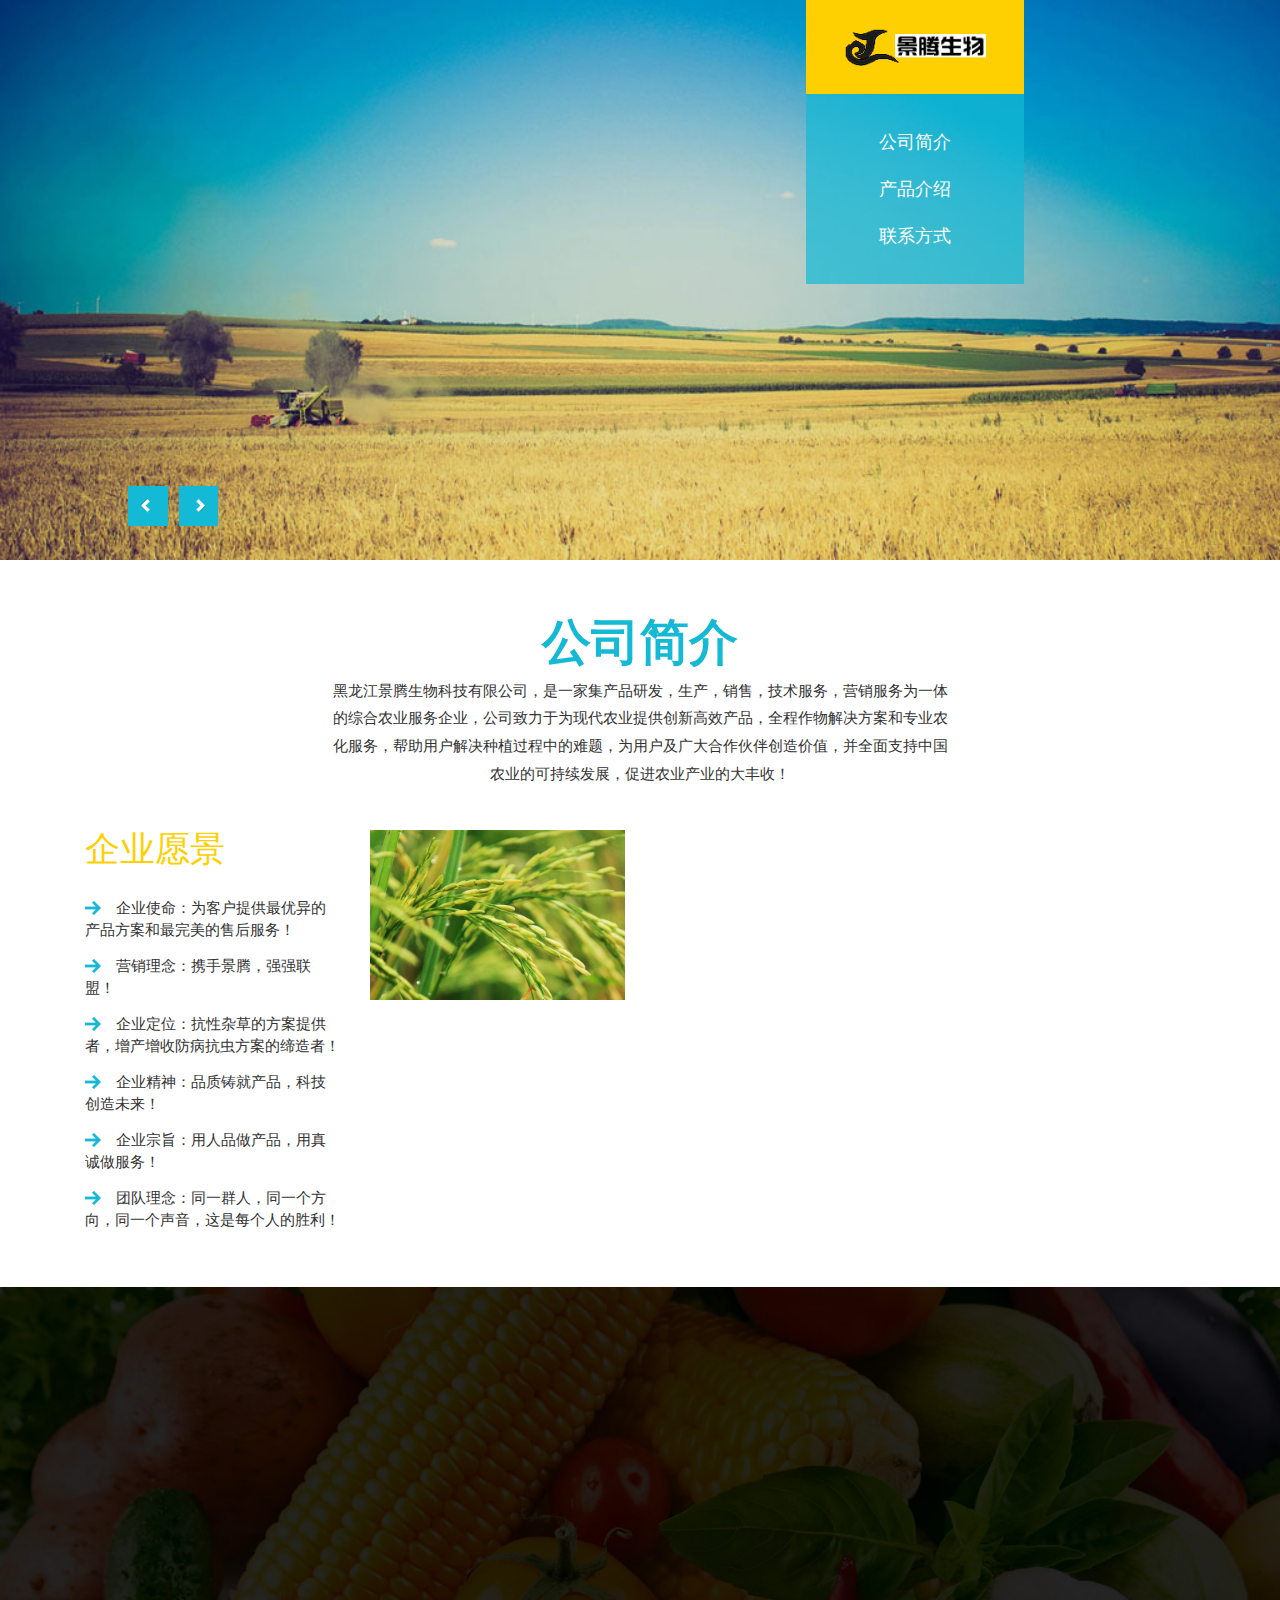
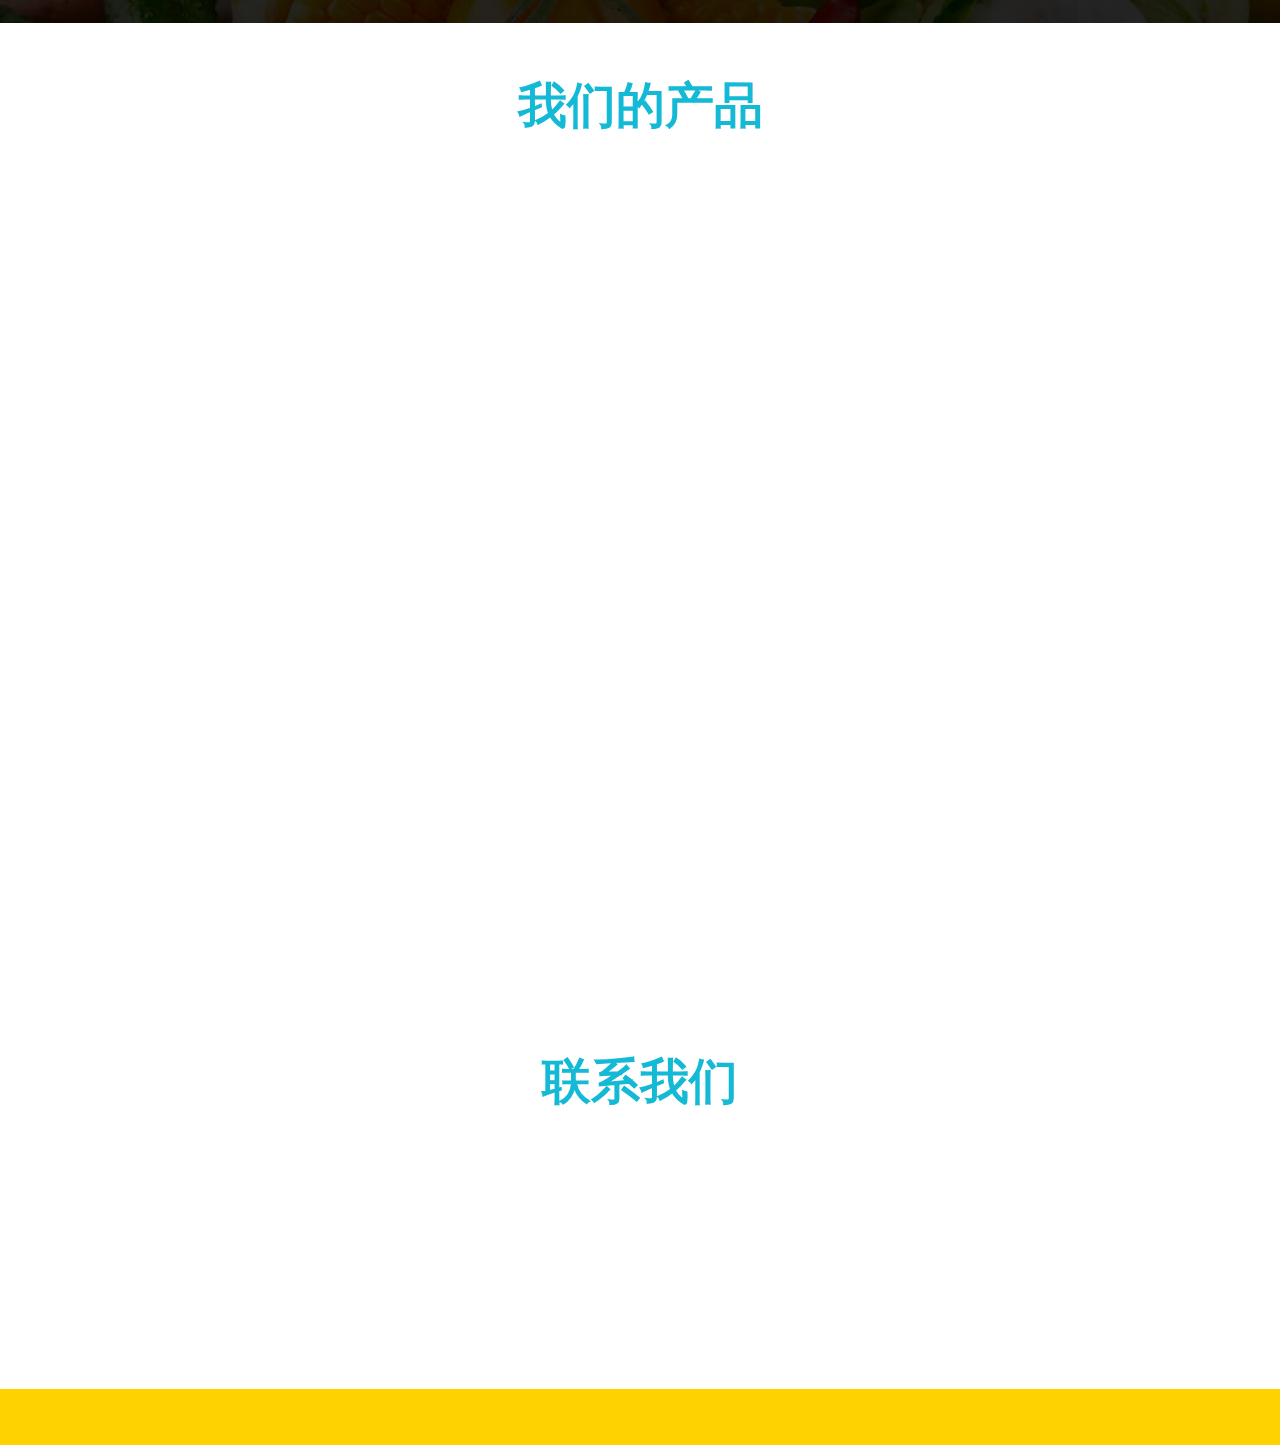
==== commit 21fe8c77: "update image url" ====
--- a/index.html
+++ b/index.html
@@ -150,7 +150,7 @@
 				<div class="col-md-12 features-grids wow bounceIn animated" data-wow-delay=".5s"
 					style="visibility: visible; -webkit-animation-delay: .5s;">
 					<figure class="effect-bubba" style="text-align: -webkit-center;    background-color: #f7f7f7;">
-						<img src="images/products/08.png" alt="蓝盾" style="width:100%;height:auto;" />
+						<img src="http://49.235.249.146/images/products/08.png" alt="蓝盾" style="width:100%;height:auto;" />
 						<figcaption>
 							<h4 style="font-size: 36px;    font-weight: 400;    color: #150202;">蓝盾</h4>
 							<p style="font-size: 18px;    font-weight: 300;    color:#484242;">杀菌剂组合</p>
@@ -161,7 +161,7 @@
 				<div class="col-md-12 features-grids wow bounceIn animated" data-wow-delay=".5s"
 					style="visibility: visible; -webkit-animation-delay: .5s;">
 					<figure class="effect-bubba" style="text-align: -webkit-center;    background-color: #f7f7f7;">
-						<img src="images/products/18.png" alt="隆义晟" style="width:100%;height:auto;" />
+						<img src="http://49.235.249.146/images/products/18.png" alt="隆义晟" style="width:100%;height:auto;" />
 						<figcaption>
 							<h4 style="font-size: 36px;    font-weight: 400;    color: #150202;">隆义晟</h4>
 							<p style="font-size: 18px;    font-weight: 300;    color:#484242;">除草剂组合</p>
@@ -172,7 +172,7 @@
 				<div class="col-md-12 features-grids wow bounceIn animated" data-wow-delay=".5s"
 					style="visibility: visible; -webkit-animation-delay: .5s;">
 					<figure class="effect-bubba" style="text-align: -webkit-center;    background-color: #f7f7f7;">
-						<img src="images/products/19.png" alt="封杀恋" style="width:100%;height:auto;" />
+						<img src="http://49.235.249.146/images/products/19.png" alt="封杀恋" style="width:100%;height:auto;" />
 						<figcaption>
 							<h4 style="font-size: 36px;    font-weight: 400;    color: #150202;">封杀恋</h4>
 							<p style="font-size: 18px;    font-weight: 300;    color:#484242;">除草剂组合</p>
@@ -183,7 +183,7 @@
 				<div class="col-md-12 features-grids wow bounceIn animated" data-wow-delay=".5s"
 					style="visibility: visible; -webkit-animation-delay: .5s;">
 					<figure class="effect-bubba" style="text-align: -webkit-center;    background-color: #f7f7f7;">
-						<img src="images/products/20.png" alt="悠闲自得" style="width:100%;height:auto;" />
+						<img src="http://49.235.249.146/images/products/20.png" alt="悠闲自得" style="width:100%;height:auto;" />
 						<figcaption>
 							<h4 style="font-size: 36px;    font-weight: 400;    color: #150202;">悠闲自得</h4>
 							<p style="font-size: 18px;    font-weight: 300;    color:#484242;">除草剂组合</p>
@@ -194,7 +194,7 @@
 				<div class="col-md-12 features-grids wow bounceIn animated" data-wow-delay=".5s"
 					style="visibility: visible; -webkit-animation-delay: .5s;">
 					<figure class="effect-bubba" style="text-align: -webkit-center;    background-color: #f7f7f7;">
-						<img src="images/products/21.png" alt="乔炫" style="width:100%;height:auto;" />
+						<img src="http://49.235.249.146/images/products/21.png" alt="乔炫" style="width:100%;height:auto;" />
 						<figcaption>
 							<h4 style="font-size: 36px;    font-weight: 400;    color: #150202;">乔炫</h4>
 							<p style="font-size: 18px;    font-weight: 300;    color:#484242;">苗前封闭组合</p>
@@ -204,7 +204,7 @@
 				<div class="col-md-12 features-grids wow bounceIn animated" data-wow-delay=".5s"
 					style="visibility: visible; -webkit-animation-delay: .5s;">
 					<figure class="effect-bubba" style="text-align: -webkit-center;    background-color: #f7f7f7;">
-						<img src="images/products/25.png" alt="拜阔全拿" style="width:100%;height:auto;" />
+						<img src="http://49.235.249.146/images/products/25.png" alt="拜阔全拿" style="width:100%;height:auto;" />
 						<figcaption>
 							<h4 style="font-size: 36px;    font-weight: 400;    color: #150202;">拜阔全拿</h4>
 							<p style="font-size: 18px;    font-weight: 300;    color:#484242;">除草剂组合</p>
@@ -215,7 +215,7 @@
 				<div class="col-md-12 features-grids wow bounceIn animated" data-wow-delay=".5s"
 					style="visibility: visible; -webkit-animation-delay: .5s;">
 					<figure class="effect-bubba" style="text-align: -webkit-center;    background-color: #f7f7f7;">
-						<img src="images/products/46.png" alt="盈科雷 水稻防病增产套餐" style="width:100%;height:auto;" />
+						<img src="http://49.235.249.146/images/products/46.png" alt="盈科雷 水稻防病增产套餐" style="width:100%;height:auto;" />
 						<figcaption>
 							<h4 style="font-size: 36px;    font-weight: 400;    color: #150202;">盈科雷 水稻防病增产套餐</h4>
 							<p style="font-size: 18px;    font-weight: 300;    color:#484242;">杀菌剂组合</p>
@@ -225,7 +225,7 @@
 				<div class="col-md-3 features-grids wow bounceIn animated" data-wow-delay=".5s"
 					style="visibility: visible; -webkit-animation-delay: .5s;">
 					<figure class="effect-bubba" style="text-align: -webkit-center;    background-color: #f7f7f7;">
-						<img src="images/products/01.png" alt="根罗" style="width:100%;height:auto;" />
+						<img src="http://49.235.249.146/images/products/01.png" alt="根罗" style="width:100%;height:auto;" />
 						<figcaption>
 							<h4 style="font-size: 36px;    font-weight: 400;    color: #150202;">根罗</h4>
 							<p style="font-size: 18px;    font-weight: 300;    color:#484242;">肥料</p>
@@ -236,7 +236,7 @@
 				<div class="col-md-3 features-grids wow bounceIn animated" data-wow-delay=".5s"
 					style="visibility: visible; -webkit-animation-delay: .5s;">
 					<figure class="effect-bubba" style="text-align: -webkit-center;    background-color: #f7f7f7;">
-						<img src="images/products/02.png" alt="根闰组合" style="width:100%;height:auto;" />
+						<img src="http://49.235.249.146/images/products/02.png" alt="根闰组合" style="width:100%;height:auto;" />
 						<figcaption>
 							<h4 style="font-size: 36px;    font-weight: 400;    color: #150202;">根闰组合</h4>
 							<p style="font-size: 18px;    font-weight: 300;    color:#484242;">肥料组合</p>
@@ -247,7 +247,7 @@
 				<div class="col-md-3 features-grids wow bounceIn animated" data-wow-delay=".5s"
 					style="visibility: visible; -webkit-animation-delay: .5s;">
 					<figure class="effect-bubba" style="text-align: -webkit-center;    background-color: #f7f7f7;">
-						<img src="images/products/05.png" alt="铜高尚" style="width:100%;height:auto;" />
+						<img src="http://49.235.249.146/images/products/05.png" alt="铜高尚" style="width:100%;height:auto;" />
 						<figcaption>
 							<h4 style="font-size: 36px;    font-weight: 400;    color: #150202;">铜高尚</h4>
 							<p style="font-size: 18px;    font-weight: 300;    color:#484242;">杀菌剂</p>
@@ -258,7 +258,7 @@
 				<div class="col-md-3 features-grids wow bounceIn animated" data-wow-delay=".5s"
 					style="visibility: visible; -webkit-animation-delay: .5s;">
 					<figure class="effect-bubba" style="text-align: -webkit-center;    background-color: #f7f7f7;">
-						<img src="images/products/06.png" alt="共闰" style="width:100%;height:auto;" />
+						<img src="http://49.235.249.146/images/products/06.png" alt="共闰" style="width:100%;height:auto;" />
 						<figcaption>
 							<h4 style="font-size: 36px;    font-weight: 400;    color: #150202;">共闰</h4>
 							<p style="font-size: 18px;    font-weight: 300;    color:#484242;">杀菌剂</p>
@@ -269,7 +269,7 @@
 				<div class="col-md-3 features-grids wow bounceIn animated" data-wow-delay=".5s"
 					style="visibility: visible; -webkit-animation-delay: .5s;">
 					<figure class="effect-bubba" style="text-align: -webkit-center;    background-color: #f7f7f7;">
-						<img src="images/products/10.png" alt="弗雷奥" style="width:100%;height:auto;" />
+						<img src="http://49.235.249.146/images/products/10.png" alt="弗雷奥" style="width:100%;height:auto;" />
 						<figcaption>
 							<h4 style="font-size: 36px;    font-weight: 400;    color: #150202;">弗雷奥</h4>
 							<p style="font-size: 18px;    font-weight: 300;    color:#484242;">除草剂</p>
@@ -280,7 +280,7 @@
 				<div class="col-md-3 features-grids wow bounceIn animated" data-wow-delay=".5s"
 					style="visibility: visible; -webkit-animation-delay: .5s;">
 					<figure class="effect-bubba" style="text-align: -webkit-center;    background-color: #f7f7f7;">
-						<img src="images/products/11.png" alt="封杀恋" style="width:100%;height:auto;" />
+						<img src="http://49.235.249.146/images/products/11.png" alt="封杀恋" style="width:100%;height:auto;" />
 						<figcaption>
 							<h4 style="font-size: 36px;    font-weight: 400;    color: #150202;">封杀恋</h4>
 							<p style="font-size: 18px;    font-weight: 300;    color:#484242;">除草剂</p>
@@ -291,7 +291,7 @@
 				<div class="col-md-3 features-grids wow bounceIn animated" data-wow-delay=".5s"
 					style="visibility: visible; -webkit-animation-delay: .5s;">
 					<figure class="effect-bubba" style="text-align: -webkit-center;    background-color: #f7f7f7;">
-						<img src="images/products/12.png" alt="古昆" style="width:100%;height:auto;" />
+						<img src="http://49.235.249.146/images/products/12.png" alt="古昆" style="width:100%;height:auto;" />
 						<figcaption>
 							<h4 style="font-size: 36px;    font-weight: 400;    color: #150202;">古昆</h4>
 							<p style="font-size: 18px;    font-weight: 300;    color:#484242;">除草剂</p>
@@ -302,7 +302,7 @@
 				<div class="col-md-3 features-grids wow bounceIn animated" data-wow-delay=".5s"
 					style="visibility: visible; -webkit-animation-delay: .5s;">
 					<figure class="effect-bubba" style="text-align: -webkit-center;    background-color: #f7f7f7;">
-						<img src="images/products/13.png" alt="禾谷丰" style="width:100%;height:auto;" />
+						<img src="http://49.235.249.146/images/products/13.png" alt="禾谷丰" style="width:100%;height:auto;" />
 						<figcaption>
 							<h4 style="font-size: 36px;    font-weight: 400;    color: #150202;">禾谷丰</h4>
 							<p style="font-size: 18px;    font-weight: 300;    color:#484242;">除草剂</p>
@@ -313,7 +313,7 @@
 				<div class="col-md-3 features-grids wow bounceIn animated" data-wow-delay=".5s"
 					style="visibility: visible; -webkit-animation-delay: .5s;">
 					<figure class="effect-bubba" style="text-align: -webkit-center;    background-color: #f7f7f7;">
-						<img src="images/products/14.png" alt="中农福获" style="width:100%;height:auto;" />
+						<img src="http://49.235.249.146/images/products/14.png" alt="中农福获" style="width:100%;height:auto;" />
 						<figcaption>
 							<h4 style="font-size: 36px;    font-weight: 400;    color: #150202;">中农福获</h4>
 							<p style="font-size: 18px;    font-weight: 300;    color:#484242;">除草剂</p>
@@ -324,7 +324,7 @@
 				<div class="col-md-3 features-grids wow bounceIn animated" data-wow-delay=".5s"
 					style="visibility: visible; -webkit-animation-delay: .5s;">
 					<figure class="effect-bubba" style="text-align: -webkit-center;    background-color: #f7f7f7;">
-						<img src="images/products/15.png" alt="福展 丙炔.松.沙" style="width:100%;height:auto;" />
+						<img src="http://49.235.249.146/images/products/15.png" alt="福展 丙炔.松.沙" style="width:100%;height:auto;" />
 						<figcaption>
 							<h4 style="font-size: 36px;    font-weight: 400;    color: #150202;">福展 丙炔.松.沙</h4>
 							<p style="font-size: 18px;    font-weight: 300;    color:#484242;">除草剂</p>
@@ -335,7 +335,7 @@
 				<div class="col-md-3 features-grids wow bounceIn animated" data-wow-delay=".5s"
 					style="visibility: visible; -webkit-animation-delay: .5s;">
 					<figure class="effect-bubba" style="text-align: -webkit-center;    background-color: #f7f7f7;">
-						<img src="images/products/16.png" alt="水溶膜 禾谷丰 噁草.丁草胺" style="width:100%;height:auto;" />
+						<img src="http://49.235.249.146/images/products/16.png" alt="水溶膜 禾谷丰 噁草.丁草胺" style="width:100%;height:auto;" />
 						<figcaption>
 							<h4 style="font-size: 36px;    font-weight: 400;    color: #150202;">水溶膜 禾谷丰 噁草.丁草胺</h4>
 							<p style="font-size: 18px;    font-weight: 300;    color:#484242;">除草剂</p>
@@ -346,7 +346,7 @@
 				<div class="col-md-3 features-grids wow bounceIn animated" data-wow-delay=".5s"
 					style="visibility: visible; -webkit-animation-delay: .5s;">
 					<figure class="effect-bubba" style="text-align: -webkit-center;    background-color: #f7f7f7;">
-						<img src="images/products/17.png" alt="水溶膜 禾谷丰 高氯.毒死婢" style="width:100%;height:auto;" />
+						<img src="http://49.235.249.146/images/products/17.png" alt="水溶膜 禾谷丰 高氯.毒死婢" style="width:100%;height:auto;" />
 						<figcaption>
 							<h4 style="font-size: 36px;    font-weight: 400;    color: #150202;">水溶膜 禾谷丰 高氯.毒死婢</h4>
 							<p style="font-size: 18px;    font-weight: 300;    color:#484242;">杀虫剂</p>
@@ -357,7 +357,7 @@
 				<div class="col-md-3 features-grids wow bounceIn animated" data-wow-delay=".5s"
 					style="visibility: visible; -webkit-animation-delay: .5s;">
 					<figure class="effect-bubba" style="text-align: -webkit-center;    background-color: #f7f7f7;">
-						<img src="images/products/22.png" alt="闲一夏" style="width:100%;height:auto;" />
+						<img src="http://49.235.249.146/images/products/22.png" alt="闲一夏" style="width:100%;height:auto;" />
 						<figcaption>
 							<h4 style="font-size: 36px;    font-weight: 400;    color: #150202;">闲一夏</h4>
 							<p style="font-size: 18px;    font-weight: 300;    color:#484242;">除草剂</p>
@@ -368,7 +368,7 @@
 				<div class="col-md-3 features-grids wow bounceIn animated" data-wow-delay=".5s"
 					style="visibility: visible; -webkit-animation-delay: .5s;">
 					<figure class="effect-bubba" style="text-align: -webkit-center;    background-color: #f7f7f7;">
-						<img src="images/products/23.png" alt="景闲一夏" style="width:100%;height:auto;" />
+						<img src="http://49.235.249.146/images/products/23.png" alt="景闲一夏" style="width:100%;height:auto;" />
 						<figcaption>
 							<h4 style="font-size: 36px;    font-weight: 400;    color: #150202;">景闲一夏</h4>
 							<p style="font-size: 18px;    font-weight: 300;    color:#484242;">除草剂</p>
@@ -379,7 +379,7 @@
 				<div class="col-md-3 features-grids wow bounceIn animated" data-wow-delay=".5s"
 					style="visibility: visible; -webkit-animation-delay: .5s;">
 					<figure class="effect-bubba" style="text-align: -webkit-center;    background-color: #f7f7f7;">
-						<img src="images/products/24.png" alt="福展 苄嘧.苯噻酰" style="width:100%;height:auto;" />
+						<img src="http://49.235.249.146/images/products/24.png" alt="福展 苄嘧.苯噻酰" style="width:100%;height:auto;" />
 						<figcaption>
 							<h4 style="font-size: 36px;    font-weight: 400;    color: #150202;">福展 苄嘧.苯噻酰</h4>
 							<p style="font-size: 18px;    font-weight: 300;    color:#484242;">除草剂</p>
@@ -390,7 +390,7 @@
 				<div class="col-md-3 features-grids wow bounceIn animated" data-wow-delay=".5s"
 					style="visibility: visible; -webkit-animation-delay: .5s;">
 					<figure class="effect-bubba" style="text-align: -webkit-center;    background-color: #f7f7f7;">
-						<img src="images/products/26.png" alt="甲美灵" style="width:100%;height:auto;" />
+						<img src="http://49.235.249.146/images/products/26.png" alt="甲美灵" style="width:100%;height:auto;" />
 						<figcaption>
 							<h4 style="font-size: 36px;    font-weight: 400;    color: #150202;">甲美灵</h4>
 							<p style="font-size: 18px;    font-weight: 300;    color:#484242;">液肥</p>
@@ -401,7 +401,7 @@
 				<div class="col-md-3 features-grids wow bounceIn animated" data-wow-delay=".5s"
 					style="visibility: visible; -webkit-animation-delay: .5s;">
 					<figure class="effect-bubba" style="text-align: -webkit-center;    background-color: #f7f7f7;">
-						<img src="images/products/27.png" alt="倍加绿 磷酸二氢钾" style="width:100%;height:auto;" />
+						<img src="http://49.235.249.146/images/products/27.png" alt="倍加绿 磷酸二氢钾" style="width:100%;height:auto;" />
 						<figcaption>
 							<h4 style="font-size: 36px;    font-weight: 400;    color: #150202;">倍加绿 磷酸二氢钾</h4>
 							<p style="font-size: 18px;    font-weight: 300;    color:#484242;">肥料</p>
@@ -412,7 +412,7 @@
 				<div class="col-md-3 features-grids wow bounceIn animated" data-wow-delay=".5s"
 					style="visibility: visible; -webkit-animation-delay: .5s;">
 					<figure class="effect-bubba" style="text-align: -webkit-center;    background-color: #f7f7f7;">
-						<img src="images/products/28.png" alt="补丰" style="width:100%;height:auto;" />
+						<img src="http://49.235.249.146/images/products/28.png" alt="补丰" style="width:100%;height:auto;" />
 						<figcaption>
 							<h4 style="font-size: 36px;    font-weight: 400;    color: #150202;">补丰</h4>
 							<p style="font-size: 18px;    font-weight: 300;    color:#484242;">肥料</p>
@@ -425,7 +425,7 @@
 				<div class="col-md-3 features-grids wow bounceIn animated" data-wow-delay=".5s"
 					style="visibility: visible; -webkit-animation-delay: .5s;">
 					<figure class="effect-bubba" style="text-align: -webkit-center;    background-color: #f7f7f7;">
-						<img src="images/products/32.png" alt="恭喜发财" style="width:100%;height:auto;" />
+						<img src="http://49.235.249.146/images/products/32.png" alt="恭喜发财" style="width:100%;height:auto;" />
 						<figcaption>
 							<h4 style="font-size: 36px;    font-weight: 400;    color: #150202;">恭喜发财</h4>
 							<p style="font-size: 18px;    font-weight: 300;    color:#484242;">除草剂</p>
@@ -438,7 +438,7 @@
 				<div class="col-md-3 features-grids wow bounceIn animated" data-wow-delay=".5s"
 					style="visibility: visible; -webkit-animation-delay: .5s;">
 					<figure class="effect-bubba" style="text-align: -webkit-center;    background-color: #f7f7f7;">
-						<img src="images/products/35.png" alt="墨菊" style="width:100%;height:auto;" />
+						<img src="http://49.235.249.146/images/products/35.png" alt="墨菊" style="width:100%;height:auto;" />
 						<figcaption>
 							<h4 style="font-size: 36px;    font-weight: 400;    color: #150202;">墨菊</h4>
 							<p style="font-size: 18px;    font-weight: 300;    color:#484242;">杀虫剂</p>
@@ -449,7 +449,7 @@
 				<div class="col-md-3 features-grids wow bounceIn animated" data-wow-delay=".5s"
 					style="visibility: visible; -webkit-animation-delay: .5s;">
 					<figure class="effect-bubba" style="text-align: -webkit-center;    background-color: #f7f7f7;">
-						<img src="images/products/36.png" alt="5%高氯.甲维盐" style="width:100%;height:auto;" />
+						<img src="http://49.235.249.146/images/products/36.png" alt="5%高氯.甲维盐" style="width:100%;height:auto;" />
 						<figcaption>
 							<h4 style="font-size: 36px;    font-weight: 400;    color: #150202;">5%高氯.甲维盐</h4>
 							<p style="font-size: 18px;    font-weight: 300;    color:#484242;">杀虫剂</p>
@@ -460,7 +460,7 @@
 				<div class="col-md-3 features-grids wow bounceIn animated" data-wow-delay=".5s"
 					style="visibility: visible; -webkit-animation-delay: .5s;">
 					<figure class="effect-bubba" style="text-align: -webkit-center;    background-color: #f7f7f7;">
-						<img src="images/products/45.png" alt="扩润 25%吡唑醚菌酯" style="width:100%;height:auto;" />
+						<img src="http://49.235.249.146/images/products/45.png" alt="扩润 25%吡唑醚菌酯" style="width:100%;height:auto;" />
 						<figcaption>
 							<h4 style="font-size: 36px;    font-weight: 400;    color: #150202;">扩润 25%吡唑醚菌酯</h4>
 							<p style="font-size: 18px;    font-weight: 300;    color:#484242;">杀菌剂</p>
@@ -471,7 +471,7 @@
 				<div class="col-md-3 features-grids wow bounceIn animated" data-wow-delay=".5s"
 					style="visibility: visible; -webkit-animation-delay: .5s;">
 					<figure class="effect-bubba" style="text-align: -webkit-center;    background-color: #f7f7f7;">
-						<img src="images/products/38.png" alt="2甲.灭草松" style="width:100%;height:auto;" />
+						<img src="http://49.235.249.146/images/products/38.png" alt="2甲.灭草松" style="width:100%;height:auto;" />
 						<figcaption>
 							<h4 style="font-size: 36px;    font-weight: 400;    color: #150202;">2甲.灭草松</h4>
 							<p style="font-size: 18px;    font-weight: 300;    color:#484242;">除草剂</p>
@@ -482,7 +482,7 @@
 				<div class="col-md-3 features-grids wow bounceIn animated" data-wow-delay=".5s"
 					style="visibility: visible; -webkit-animation-delay: .5s;">
 					<figure class="effect-bubba" style="text-align: -webkit-center;    background-color: #f7f7f7;">
-						<img src="images/products/39.png" alt="豆朵朵" style="width:100%;height:auto;" />
+						<img src="http://49.235.249.146/images/products/39.png" alt="豆朵朵" style="width:100%;height:auto;" />
 						<figcaption>
 							<h4 style="font-size: 36px;    font-weight: 400;    color: #150202;">豆朵朵</h4>
 							<p style="font-size: 18px;    font-weight: 300;    color:#484242;">除草剂</p>
@@ -493,7 +493,7 @@
 				<div class="col-md-2 features-grids wow bounceIn animated" data-wow-delay=".5s"
 					style="visibility: visible; -webkit-animation-delay: .5s;">
 					<figure class="effect-bubba" style="text-align: -webkit-center;    background-color: #f7f7f7;">
-						<img src="images/products/40.png" alt="苯甲. 丙环唑" style="width:100%;height:auto;" />
+						<img src="http://49.235.249.146/images/products/40.png" alt="苯甲. 丙环唑" style="width:100%;height:auto;" />
 						<figcaption>
 							<h4 style="font-size: 36px;    font-weight: 400;    color: #150202;">苯甲. 丙环唑</h4>
 							<p style="font-size: 18px;    font-weight: 300;    color:#484242;">杀菌剂</p>
@@ -504,7 +504,7 @@
 				<div class="col-md-2 features-grids wow bounceIn animated" data-wow-delay=".5s"
 					style="visibility: visible; -webkit-animation-delay: .5s;">
 					<figure class="effect-bubba" style="text-align: -webkit-center;    background-color: #f7f7f7;">
-						<img src="images/products/41.png" alt="唑醚.氟环唑" style="width:100%;height:auto;" />
+						<img src="http://49.235.249.146/images/products/41.png" alt="唑醚.氟环唑" style="width:100%;height:auto;" />
 						<figcaption>
 							<h4 style="font-size: 36px;    font-weight: 400;    color: #150202;">唑醚.氟环唑</h4>
 							<p style="font-size: 18px;    font-weight: 300;    color:#484242;">杀菌剂</p>
@@ -515,7 +515,7 @@
 				<div class="col-md-2 features-grids wow bounceIn animated" data-wow-delay=".5s"
 					style="visibility: visible; -webkit-animation-delay: .5s;">
 					<figure class="effect-bubba" style="text-align: -webkit-center;    background-color: #f7f7f7;">
-						<img src="images/products/42.png" alt="表芸苔素内酯" style="width:100%;height:auto;" />
+						<img src="http://49.235.249.146/images/products/42.png" alt="表芸苔素内酯" style="width:100%;height:auto;" />
 						<figcaption>
 							<h4 style="font-size: 36px;    font-weight: 400;    color: #150202;">表芸苔素内酯</h4>
 							<p style="font-size: 18px;    font-weight: 300;    color:#484242;">植物生长调节剂</p>
@@ -526,7 +526,7 @@
 				<div class="col-md-2 features-grids wow bounceIn animated" data-wow-delay=".5s"
 					style="visibility: visible; -webkit-animation-delay: .5s;">
 					<figure class="effect-bubba" style="text-align: -webkit-center;    background-color: #f7f7f7;">
-						<img src="images/products/43.png" alt="苯甲.丙环唑" style="width:100%;height:auto;" />
+						<img src="http://49.235.249.146/images/products/43.png" alt="苯甲.丙环唑" style="width:100%;height:auto;" />
 						<figcaption>
 							<h4 style="font-size: 36px;    font-weight: 400;    color: #150202;">苯甲.丙环唑</h4>
 							<p style="font-size: 18px;    font-weight: 300;    color:#484242;">杀菌剂</p>
@@ -537,7 +537,7 @@
 				<div class="col-md-2 features-grids wow bounceIn animated" data-wow-delay=".5s"
 					style="visibility: visible; -webkit-animation-delay: .5s;">
 					<figure class="effect-bubba" style="text-align: -webkit-center;    background-color: #f7f7f7;">
-						<img src="images/products/44.png" alt="25%吡唑嘧菌酯" style="width:100%;height:auto;" />
+						<img src="http://49.235.249.146/images/products/44.png" alt="25%吡唑嘧菌酯" style="width:100%;height:auto;" />
 						<figcaption>
 							<h4 style="font-size: 36px;    font-weight: 400;    color: #150202;">25%吡唑嘧菌酯</h4>
 							<p style="font-size: 18px;    font-weight: 300;    color:#484242;">杀菌剂</p>
@@ -548,7 +548,7 @@
 				<div class="col-md-2 features-grids wow bounceIn animated" data-wow-delay=".5s"
 					style="visibility: visible; -webkit-animation-delay: .5s;">
 					<figure class="effect-bubba" style="text-align: -webkit-center;    background-color: #f7f7f7;">
-						<img src="images/products/37.png" alt="安绿宝 10%氯氰菊酯" style="width:100%;height:auto;" />
+						<img src="http://49.235.249.146/images/products/37.png" alt="安绿宝 10%氯氰菊酯" style="width:100%;height:auto;" />
 						<figcaption>
 							<h4 style="font-size: 36px;    font-weight: 400;    color: #150202;">安绿宝 10%氯氰菊酯</h4>
 							<p style="font-size: 18px;    font-weight: 300;    color:#484242;">杀虫剂</p>
@@ -559,7 +559,7 @@
 				<div class="col-md-2 features-grids wow bounceIn animated" data-wow-delay=".5s"
 					style="visibility: visible; -webkit-animation-delay: .5s;">
 					<figure class="effect-bubba" style="text-align: -webkit-center;    background-color: #f7f7f7;">
-						<img src="images/products/07.png" alt="保试达" style="width:100%;height:auto;" />
+						<img src="http://49.235.249.146/images/products/07.png" alt="保试达" style="width:100%;height:auto;" />
 						<figcaption>
 							<h4 style="font-size: 36px;    font-weight: 400;    color: #150202;">保试达</h4>
 							<p style="font-size: 18px;    font-weight: 300;    color:#484242;">除草剂</p>
@@ -571,7 +571,7 @@
 				<div class="col-md-2 features-grids wow bounceIn animated" data-wow-delay=".5s"
 					style="visibility: visible; -webkit-animation-delay: .5s;">
 					<figure class="effect-bubba" style="text-align: -webkit-center;    background-color: #f7f7f7;">
-						<img src="images/products/09.png" alt="蓝盾" style="width:100%;height:auto;" />
+						<img src="http://49.235.249.146/images/products/09.png" alt="蓝盾" style="width:100%;height:auto;" />
 						<figcaption>
 							<h4 style="font-size: 36px;    font-weight: 400;    color: #150202;">蓝盾</h4>
 							<p style="font-size: 18px;    font-weight: 300;    color:#484242;">杀菌剂</p>
@@ -581,7 +581,7 @@
 				<div class="col-md-2 features-grids wow bounceIn animated" data-wow-delay=".5s"
 					style="visibility: visible; -webkit-animation-delay: .5s;">
 					<figure class="effect-bubba" style="text-align: -webkit-center;    background-color: #f7f7f7;">
-						<img src="images/products/03.png" alt="大禾赞" style="width:100%;height:auto;" />
+						<img src="http://49.235.249.146/images/products/03.png" alt="大禾赞" style="width:100%;height:auto;" />
 						<figcaption>
 							<h4 style="font-size: 36px;    font-weight: 400;    color: #150202;">大禾赞</h4>
 							<p style="font-size: 18px;    font-weight: 300;    color:#484242;">杀虫剂</p>
@@ -592,7 +592,7 @@
 				<div class="col-md-2 features-grids wow bounceIn animated" data-wow-delay=".5s"
 					style="visibility: visible; -webkit-animation-delay: .5s;">
 					<figure class="effect-bubba" style="text-align: -webkit-center;    background-color: #f7f7f7;">
-						<img src="images/products/04.png" alt="9%高氯.噻虫嗪" style="width:100%;height:auto;" />
+						<img src="http://49.235.249.146/images/products/08.pngimages/products/04.png" alt="9%高氯.噻虫嗪" style="width:100%;height:auto;" />
 						<figcaption>
 							<h4 style="font-size: 36px;    font-weight: 400;    color: #150202;">9%高氯.噻虫嗪</h4>
 							<p style="font-size: 18px;    font-weight: 300;    color:#484242;">杀虫剂</p>
@@ -603,7 +603,7 @@
 				<div class="col-md-2 features-grids wow bounceIn animated" data-wow-delay=".5s"
 					style="visibility: visible; -webkit-animation-delay: .5s;">
 					<figure class="effect-bubba" style="text-align: -webkit-center;    background-color: #f7f7f7;">
-						<img src="images/products/29.png" alt="秀威" style="width:100%;height:auto;" />
+						<img src="http://49.235.249.146/images/products/29.png" alt="秀威" style="width:100%;height:auto;" />
 						<figcaption>
 							<h4 style="font-size: 36px;    font-weight: 400;    color: #150202;">秀威</h4>
 							<p style="font-size: 18px;    font-weight: 300;    color:#484242;">肥料</p>
@@ -614,7 +614,7 @@
 				<div class="col-md-2 features-grids wow bounceIn animated" data-wow-delay=".5s"
 					style="visibility: visible; -webkit-animation-delay: .5s;">
 					<figure class="effect-bubba" style="text-align: -webkit-center;    background-color: #f7f7f7;">
-						<img src="images/products/30.png" alt="福获 苯唑.莠去津" style="width:100%;height:auto;" />
+						<img src="http://49.235.249.146/images/products/30.png" alt="福获 苯唑.莠去津" style="width:100%;height:auto;" />
 						<figcaption>
 							<h4 style="font-size: 36px;    font-weight: 400;    color: #150202;">福获 苯唑.莠去津</h4>
 							<p style="font-size: 18px;    font-weight: 300;    color:#484242;">除草剂 </p>
@@ -625,7 +625,7 @@
 				<div class="col-md-2 features-grids wow bounceIn animated" data-wow-delay=".5s"
 					style="visibility: visible; -webkit-animation-delay: .5s;">
 					<figure class="effect-bubba" style="text-align: -webkit-center;    background-color: #f7f7f7;">
-						<img src="images/products/31.png" alt="喜鸣" style="width:100%;height:auto;" />
+						<img src="http://49.235.249.146/images/products/31.png" alt="喜鸣" style="width:100%;height:auto;" />
 						<figcaption>
 							<h4 style="font-size: 36px;    font-weight: 400;    color: #150202;">喜鸣</h4>
 							<p style="font-size: 18px;    font-weight: 300;    color:#484242;">除草剂</p>
@@ -635,7 +635,7 @@
 				<div class="col-md-2 features-grids wow bounceIn animated" data-wow-delay=".5s"
 					style="visibility: visible; -webkit-animation-delay: .5s;">
 					<figure class="effect-bubba" style="text-align: -webkit-center;    background-color: #f7f7f7;">
-						<img src="images/products/33.png" alt="62%草甘膦异丙铵盐" style="width:100%;height:auto;" />
+						<img src="http://49.235.249.146/images/products/33.png" alt="62%草甘膦异丙铵盐" style="width:100%;height:auto;" />
 						<figcaption>
 							<h4 style="font-size: 36px;    font-weight: 400;    color: #150202;">62%草甘膦异丙铵盐</h4>
 							<p style="font-size: 18px;    font-weight: 300;    color:#484242;">除草剂</p>
@@ -646,7 +646,7 @@
 				<div class="col-md-2 features-grids wow bounceIn animated" data-wow-delay=".5s"
 					style="visibility: visible; -webkit-animation-delay: .5s;">
 					<figure class="effect-bubba" style="text-align: -webkit-center;    background-color: #f7f7f7;">
-						<img src="images/products/34.png" alt="32%滴酸草甘膦" style="width:100%;height:auto;" />
+						<img src="http://49.235.249.146/images/products/34.png" alt="32%滴酸草甘膦" style="width:100%;height:auto;" />
 						<figcaption>
 							<h4 style="font-size: 36px;    font-weight: 400;    color: #150202;">32%滴酸草甘膦</h4>
 							<p style="font-size: 18px;    font-weight: 300;    color:#484242;">除草剂</p>
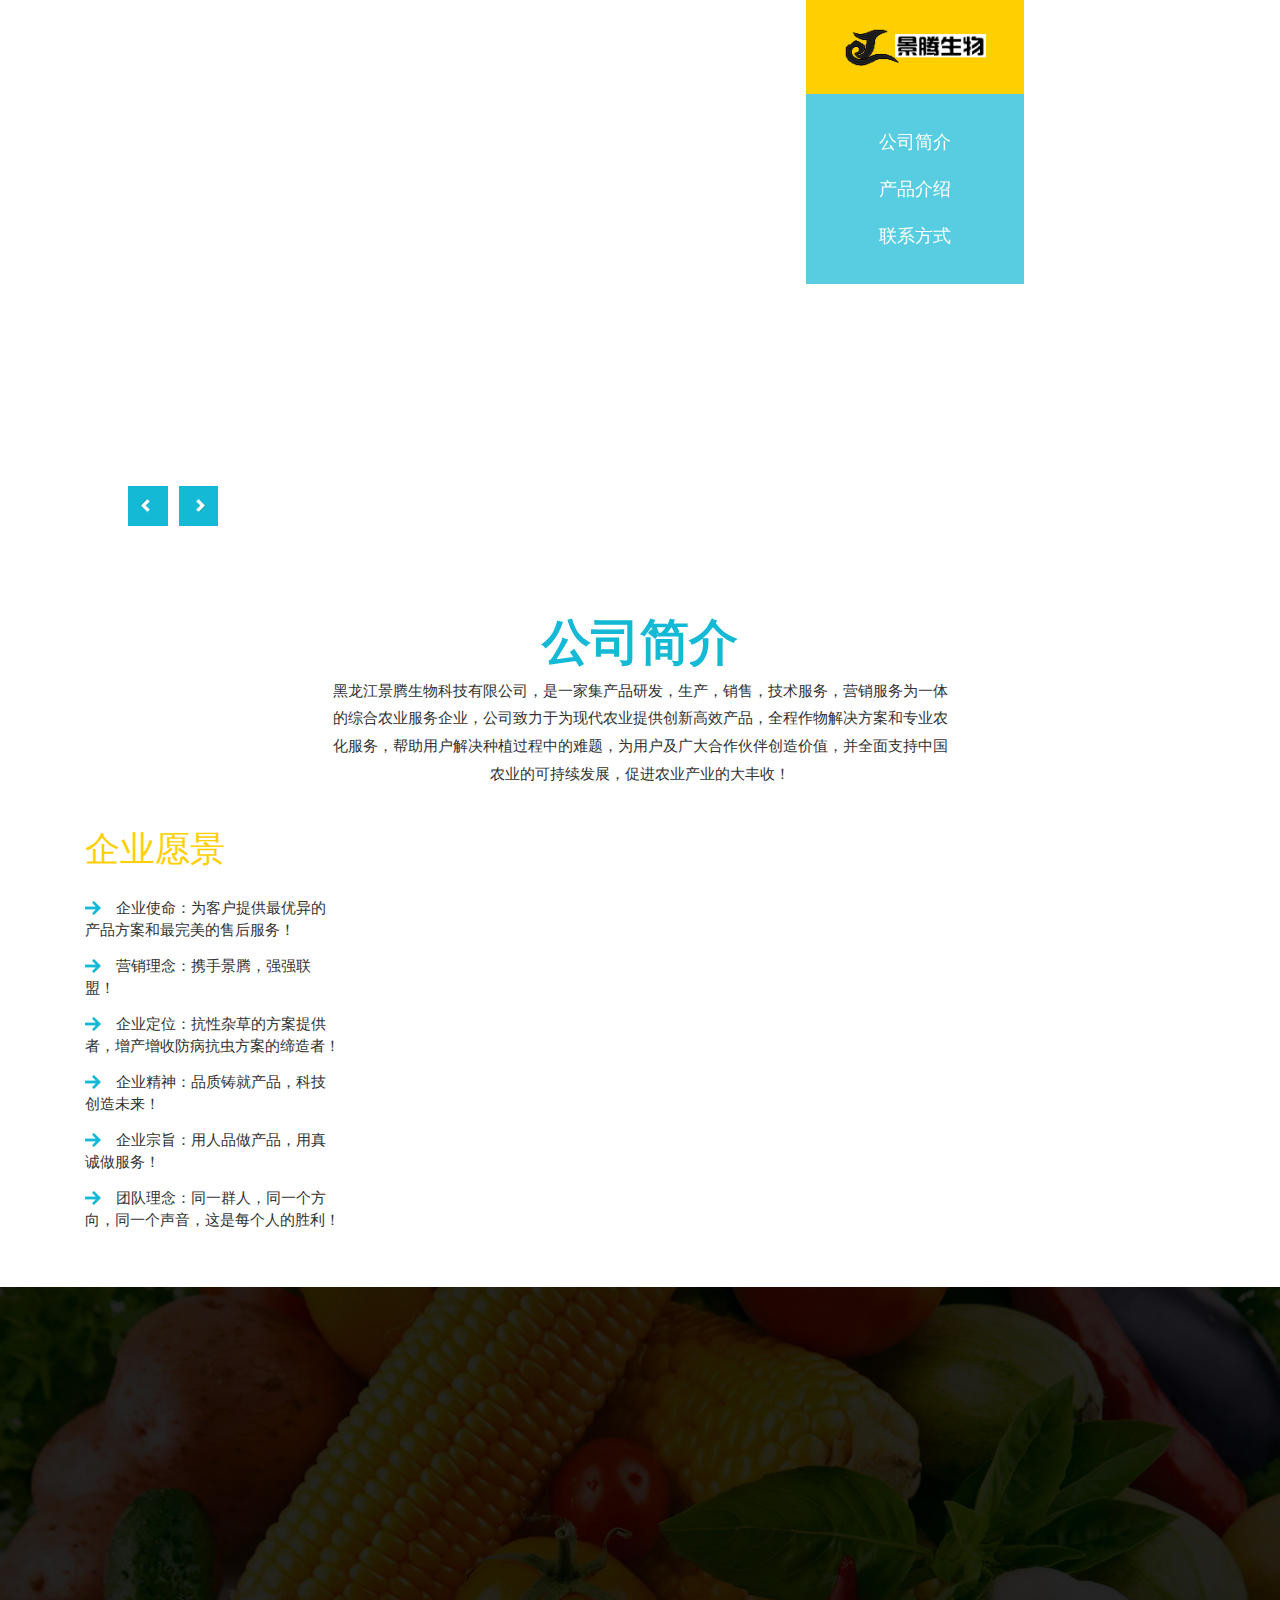
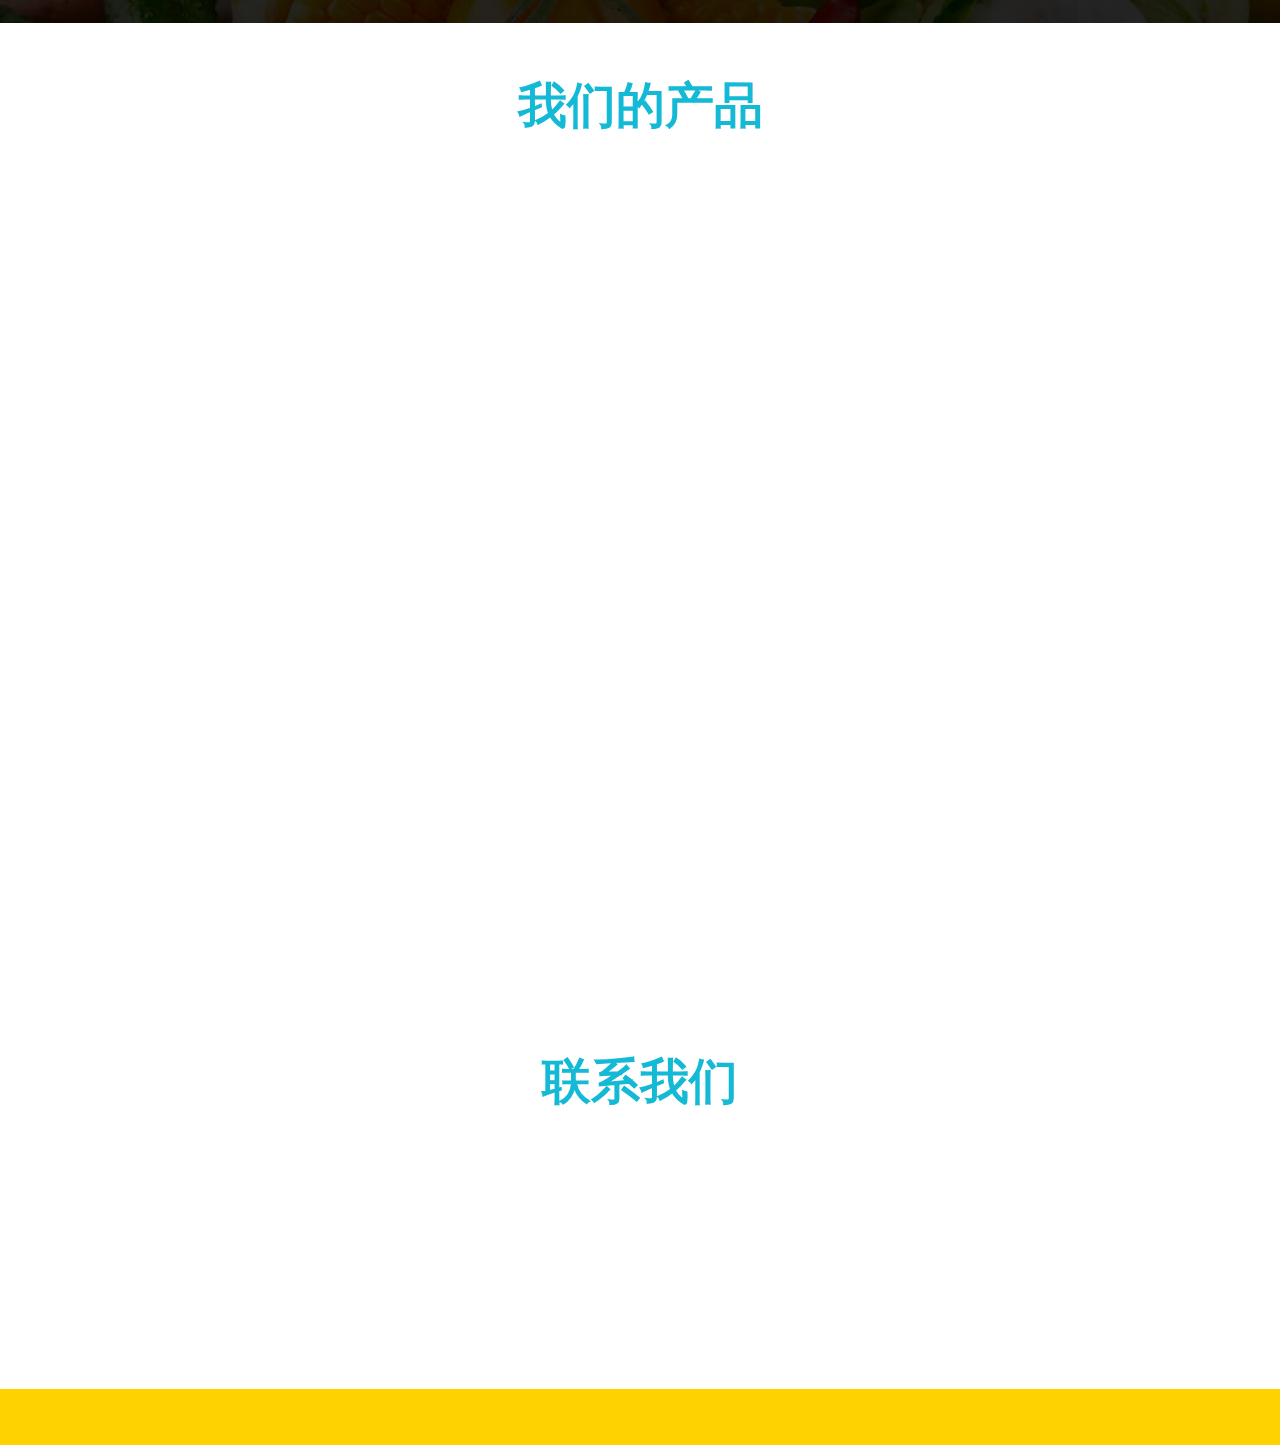
==== commit 5e4b7846: "update file url" ====
--- a/index.html
+++ b/index.html
@@ -3,7 +3,7 @@
 
 <head>
 	<title>黑龙江景腾生物科技有限公司</title>
-	<link href="css/bootstrap.css" type="text/css" rel="stylesheet" media="all">
+	<link href="http://cdn.bootcdn.net/ajax/libs/twitter-bootstrap/3.3.4/css/bootstrap.min.css" type="text/css" rel="stylesheet" media="all">
 
 
 	<!-- Custom Theme files -->
@@ -21,7 +21,7 @@
 	</script>
 	<!-- //Custom Theme files -->
 	<!-- js -->
-	<script src="js/jquery-1.11.1.min.js"></script>
+	<script src="https://cdn.bootcdn.net/ajax/libs/jquery/1.11.1/jquery.min.js"></script>
 	<script src="js/modernizr.custom.js"></script>
 	<!-- //js -->
 	<!-- start-smoth-scrolling-->
@@ -124,7 +124,7 @@
 				</div>
 				<div class="col-md-3 about-info  wow fadeInRight animated" data-wow-delay="0.5s"
 					style="visibility: visible; -webkit-animation-delay: 0.5s;">
-					<img src="images/img1.jpg" alt="" />
+					<img src="http://49.235.249.146/images/img1.jpg" alt="" />
 				</div>
 				<div class="clearfix"> </div>
 			</div>
--- a/css/style.css
+++ b/css/style.css
@@ -42,12 +42,12 @@
 }
 .banner1 {
   min-height: 700px;
-  background: url(../images/banner.jpg)no-repeat 0px 0px;
+  background: url(http://49.235.249.146/images/banner.jpg)no-repeat 0px 0px;
   background-size: cover;
 }
 .banner2 {
   min-height: 700px;
-  background: url(../images/banner1.jpg)no-repeat 0px -114px;
+  background: url(http://49.235.249.146/images/banner1.jpg)no-repeat 0px -114px;
   background-size: cover;
 }
 .banner-text {
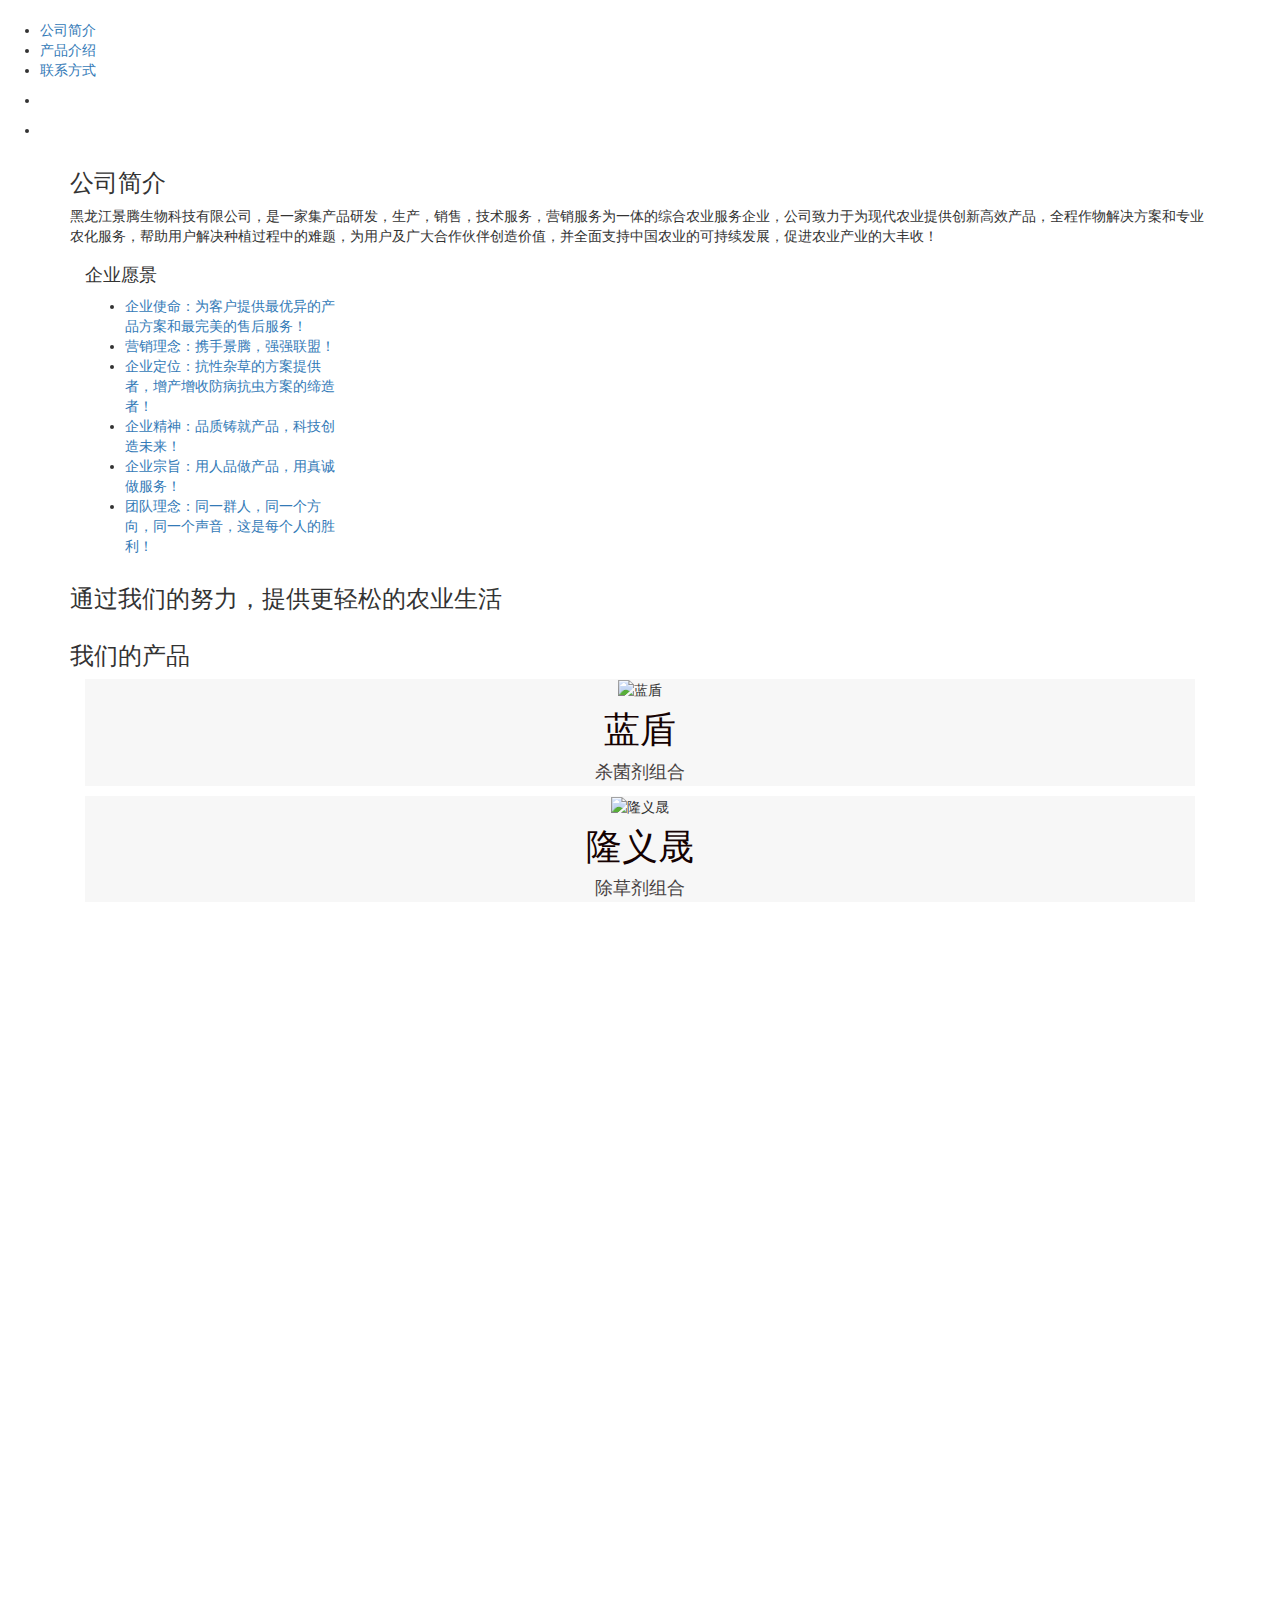
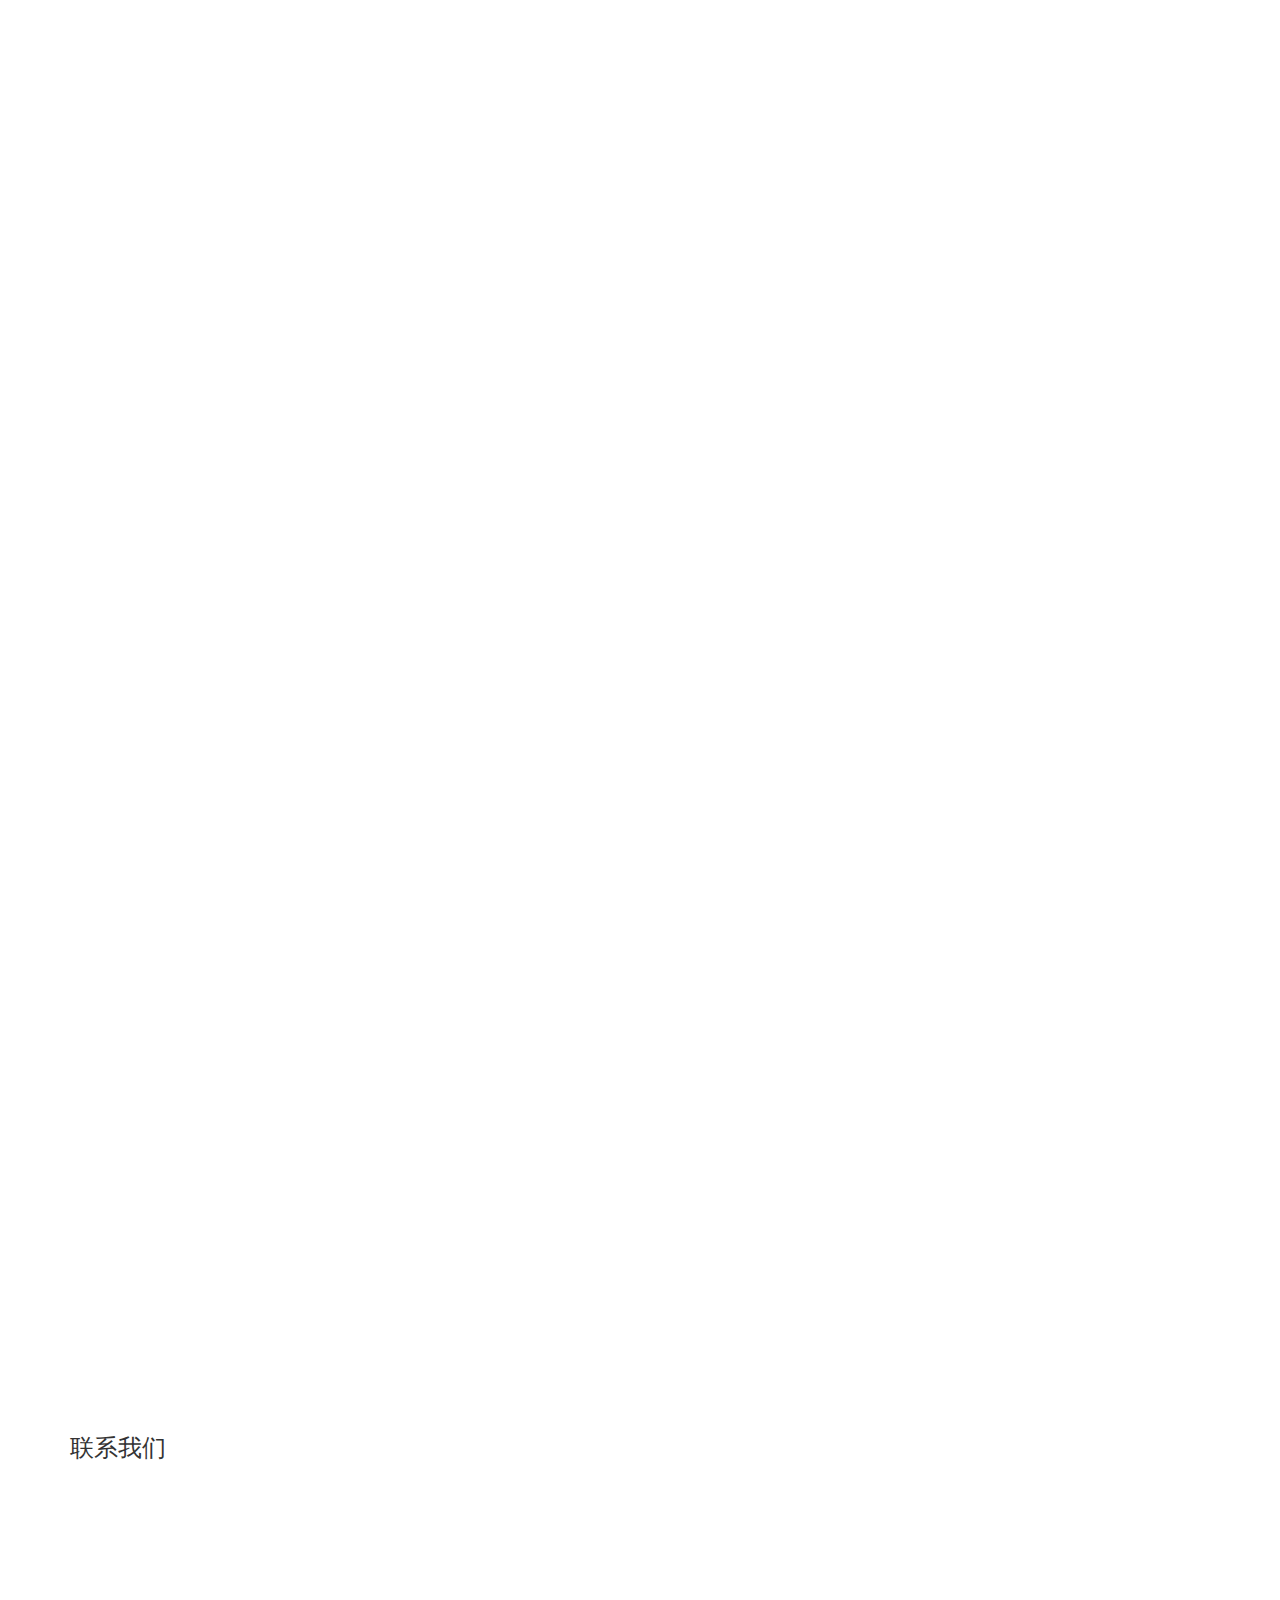
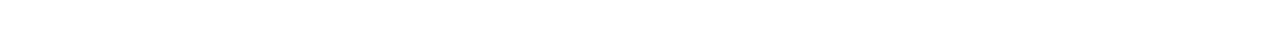
==== commit ad1b0434: "update file url" ====
--- a/index.html
+++ b/index.html
@@ -21,8 +21,8 @@
 	</script>
 	<!-- //Custom Theme files -->
 	<!-- js -->
-	<script src="https://cdn.bootcdn.net/ajax/libs/jquery/1.11.1/jquery.min.js"></script>
-	<script src="js/modernizr.custom.js"></script>
+	<script src="http://cdn.bootcdn.net/ajax/libs/jquery/1.11.1/jquery.min.js"></script>
+	<script src="http://cdn.bootcdn.net/ajax/libs/modernizr/2.6.2/modernizr.min.js"></script>
 	<!-- //js -->
 	<!-- start-smoth-scrolling-->
 	<script type="text/javascript" src="js/move-top.js"></script>
@@ -39,14 +39,14 @@
 	</script>
 	<!--//end-smoth-scrolling-->
 	<!--animate-->
-	<link href="css/animate.css" rel="stylesheet" type="text/css" media="all">
-	<script src="js/wow.min.js"></script>
+	<link href="http://cdn.bootcdn.net/ajax/libs/animate.css/4.1.1/animate.min.css" rel="stylesheet" type="text/css" media="all">
+	<script src="http://cdn.bootcdn.net/ajax/libs/wow/1.1.2/wow.min.js"></script>
 	<script>
 		new WOW().init();
 	</script>
-	<link href="css/lightbox.css" type="text/css" rel="stylesheet" media="all">
+	<link href="http://cdn.bootcdn.net/ajax/libs/lightbox2/2.9.0/css/lightbox.min.css" type="text/css" rel="stylesheet" media="all">
 	<!--//end-animate-->
-	<link href="css/style.css" type="text/css" rel="stylesheet" media="all">
+	<link href="http://49.235.249.146/css/style.css" type="text/css" rel="stylesheet" media="all">
 </head>
 
 <body>
@@ -55,7 +55,7 @@
 		<!--header-->
 		<div class="banner-text">
 			<div class="logo">
-				<a href="index.html"><img src="images/logo.png" alt="" /></a>
+				<a href="index.html"><img src="http://49.235.249.146/images/logo.png" alt="" /></a>
 			</div>
 			<div class="top-nav">
 				<ul class="nav1 cl-effect-1">
@@ -66,7 +66,7 @@
 			</div>
 		</div>
 		<!-- banner Slider starts Here -->
-		<script src="js/responsiveslides.min.js"></script>
+		<script src="https://cdn.bootcdn.net/ajax/libs/ResponsiveSlides.js/1.54/responsiveslides.min.js"></script>
 		<script>
 			// You can also use "$(window).load(function() {"
 			$(function () {
@@ -710,8 +710,8 @@
 	<!-- Bootstrap core JavaScript
     ================================================== -->
 	<!-- Placed at the end of the document so the pages load faster -->
-	<script src="js/bootstrap.js"> </script>
-	<script src="js/lightbox.min.js"> </script>
+	<script src="http://cdn.bootcdn.net/ajax/libs/twitter-bootstrap/3.3.4/js/bootstrap.min.js"> </script>
+	<script src="http://cdn.bootcdn.net/ajax/libs/lightbox2/2.9.0/js/lightbox.min.js"> </script>
 </body>
 
 </html>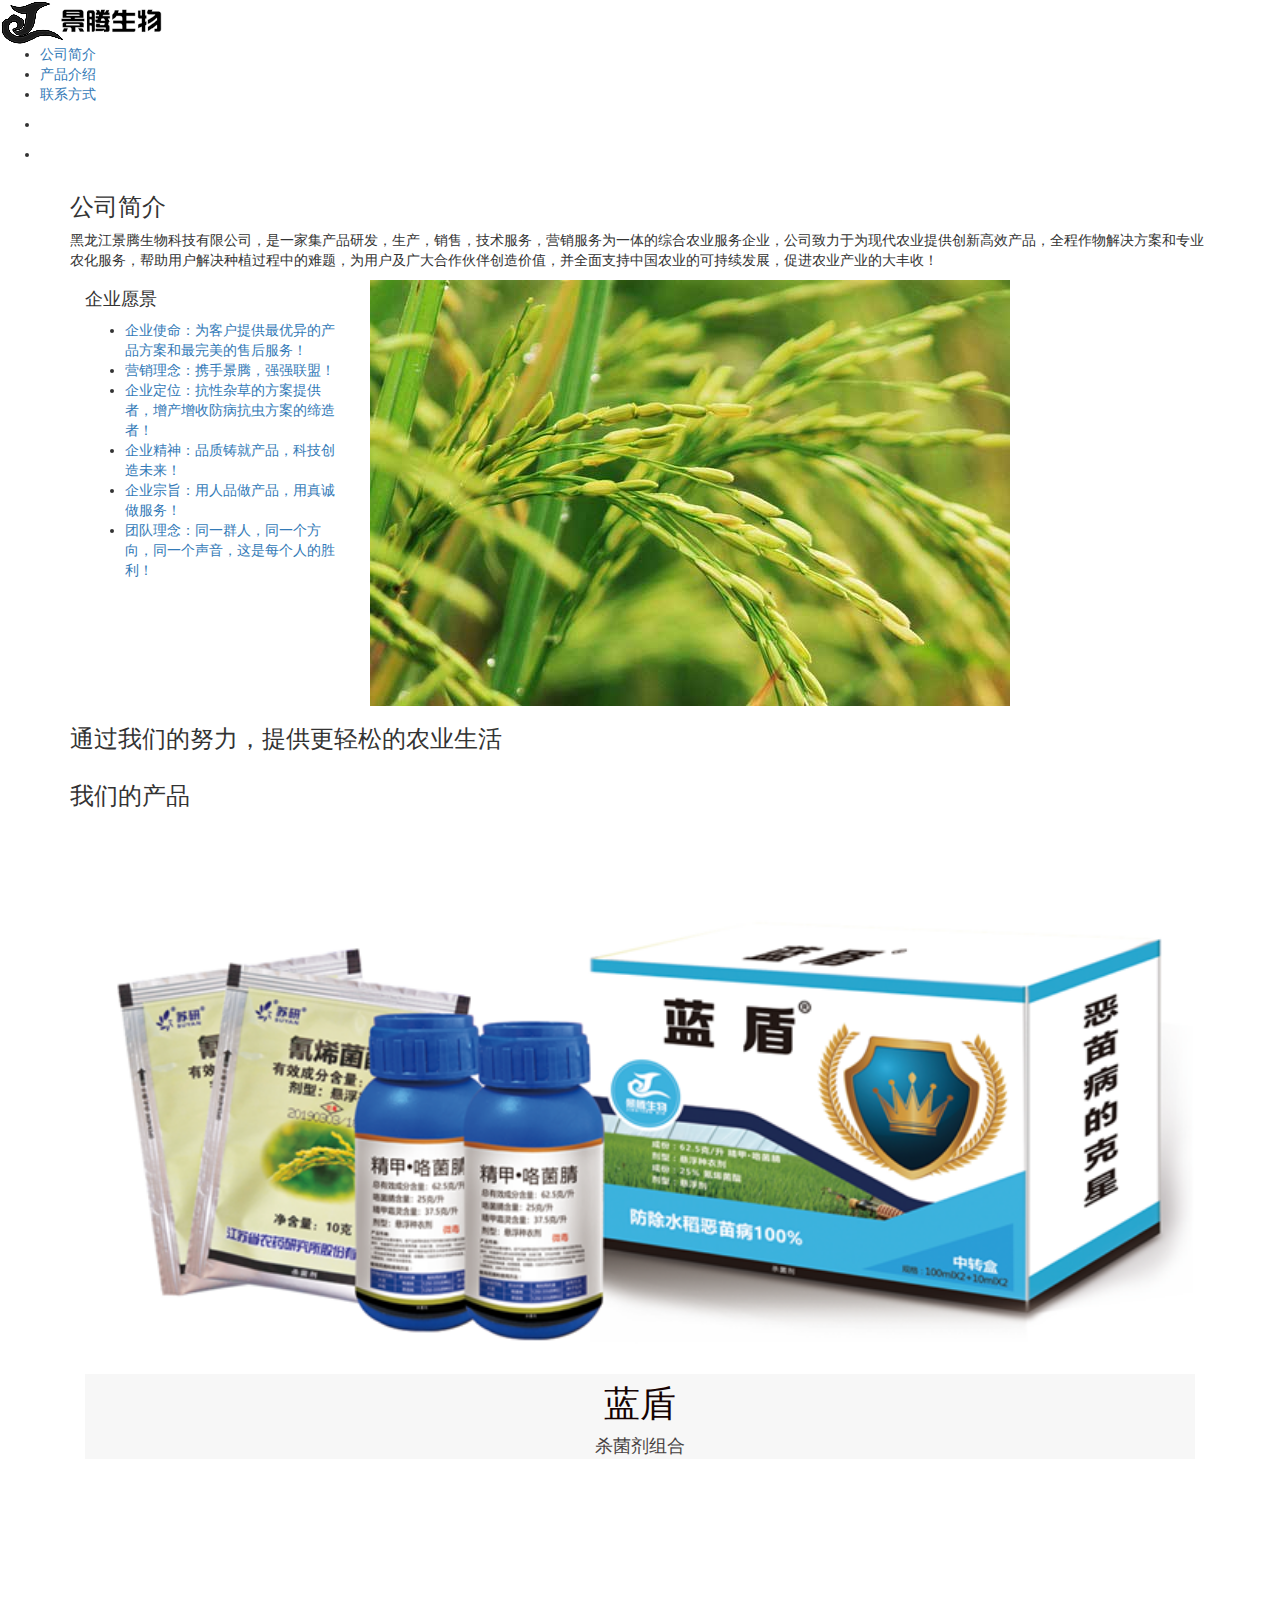
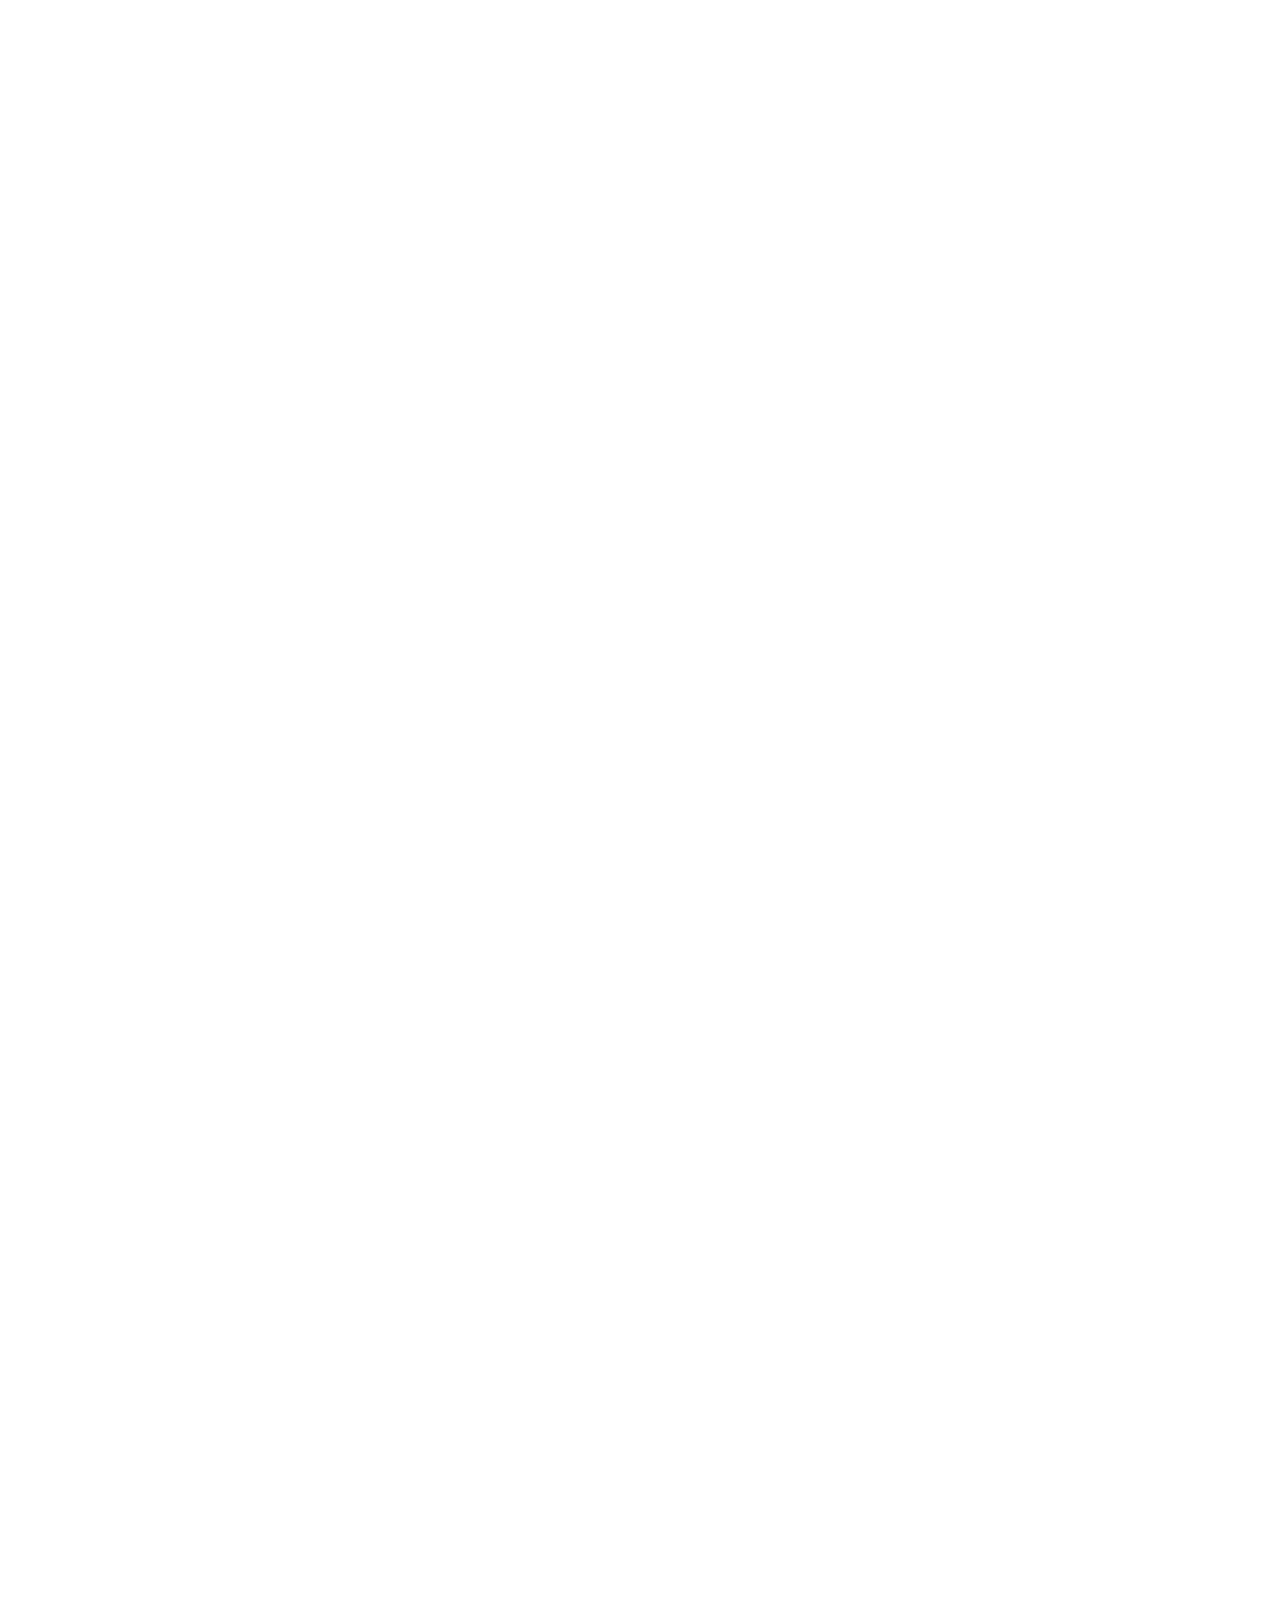
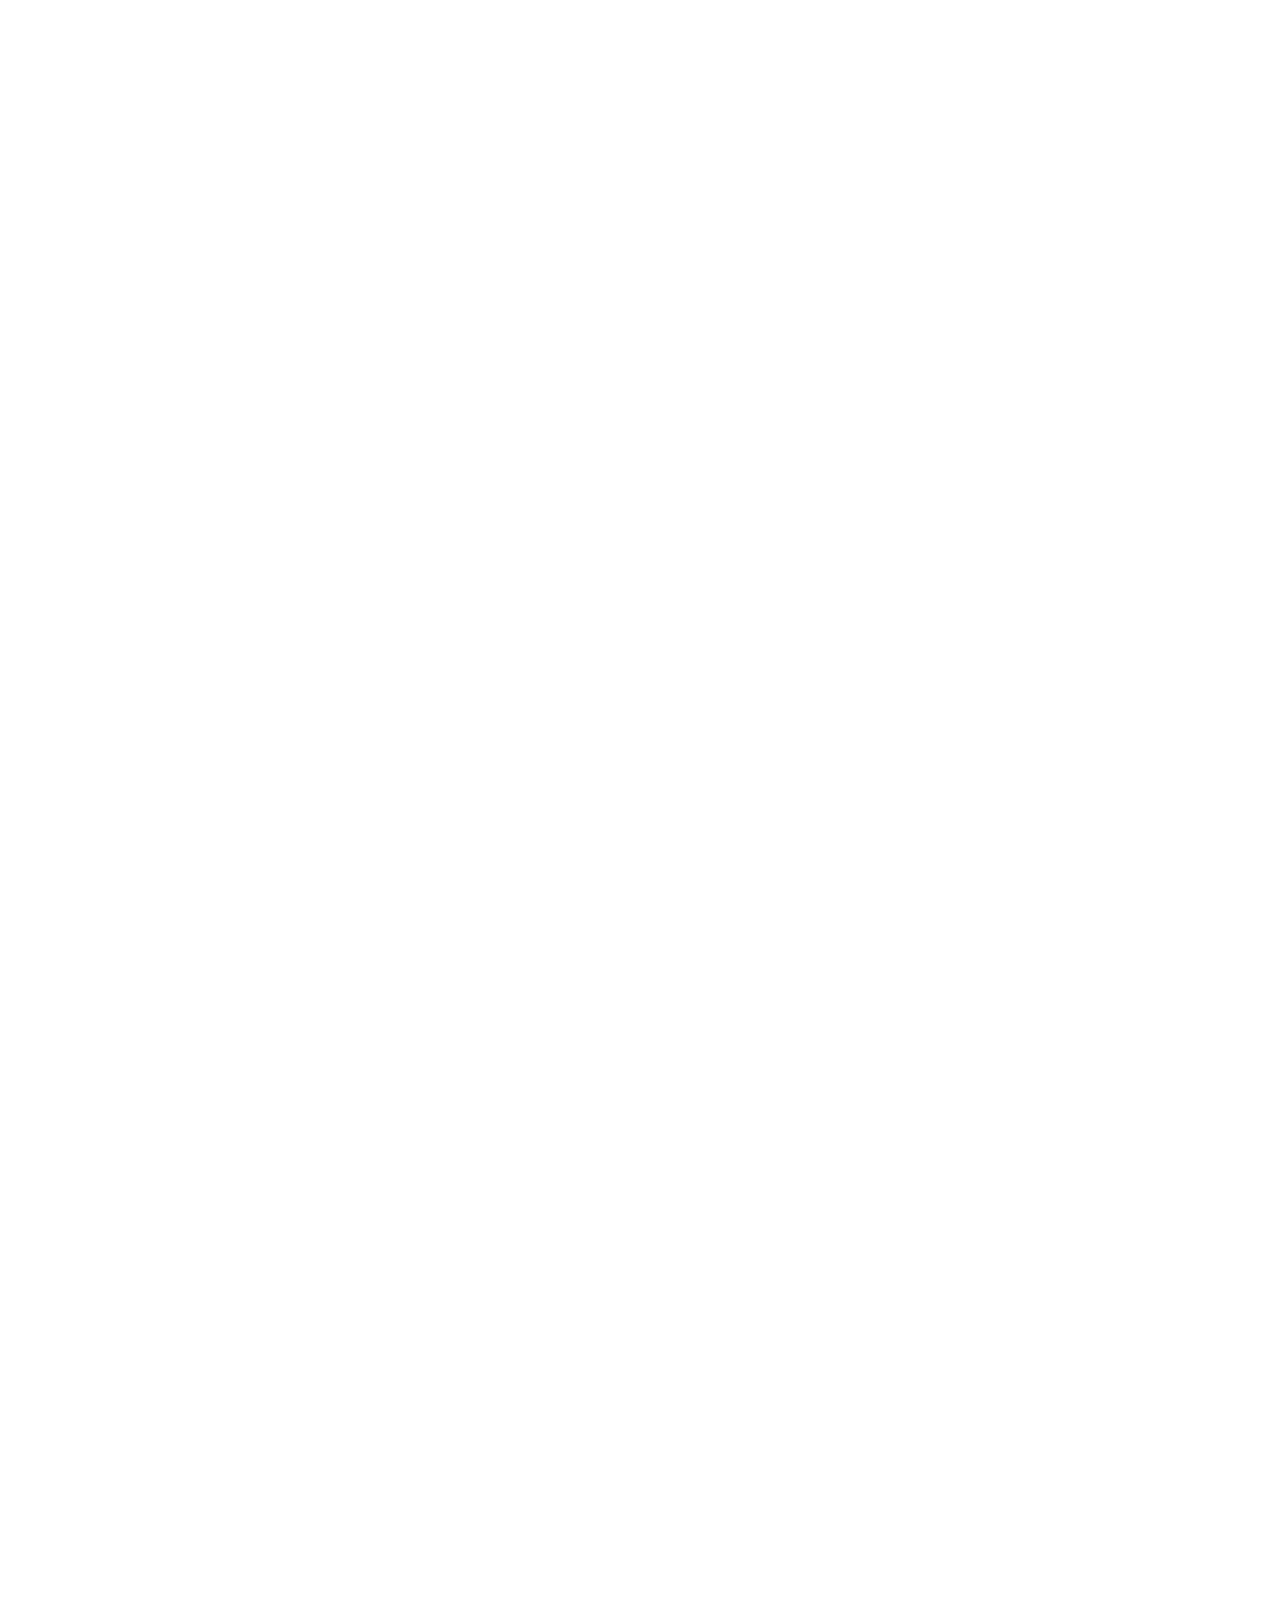
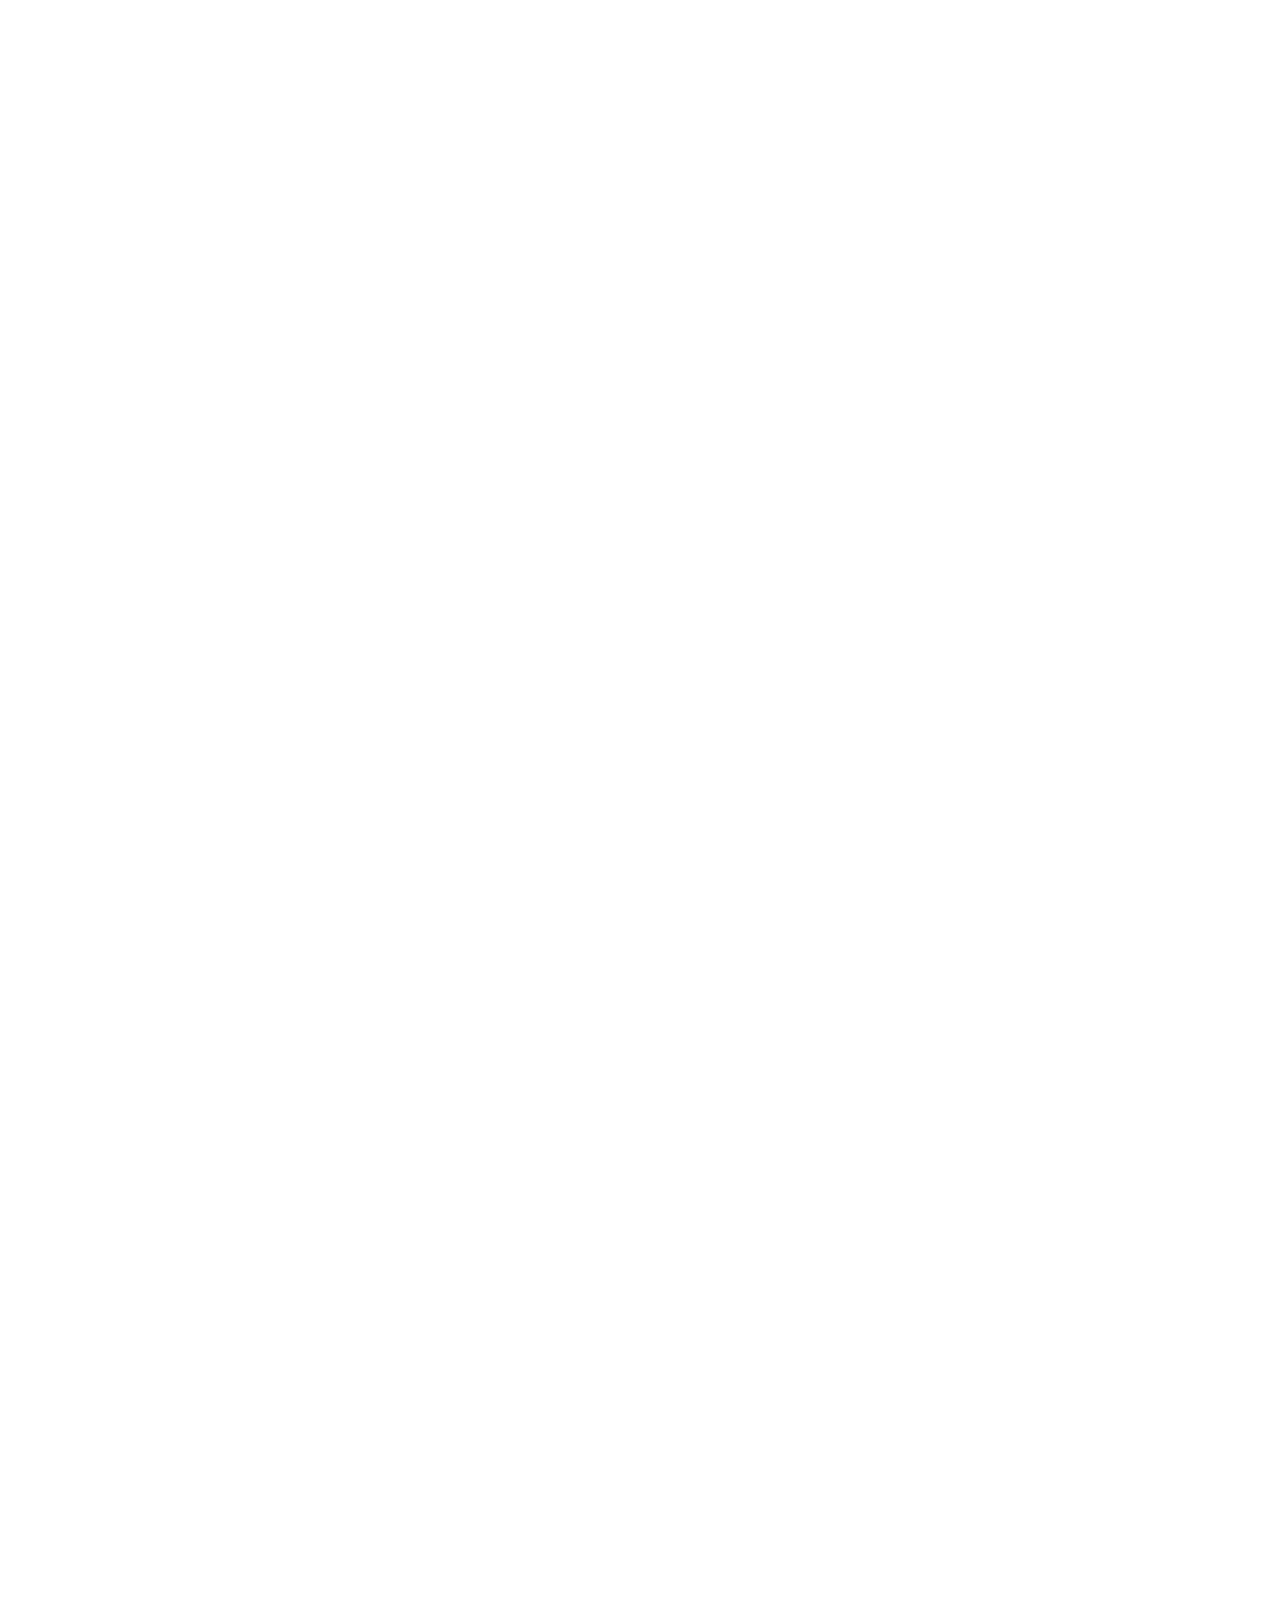
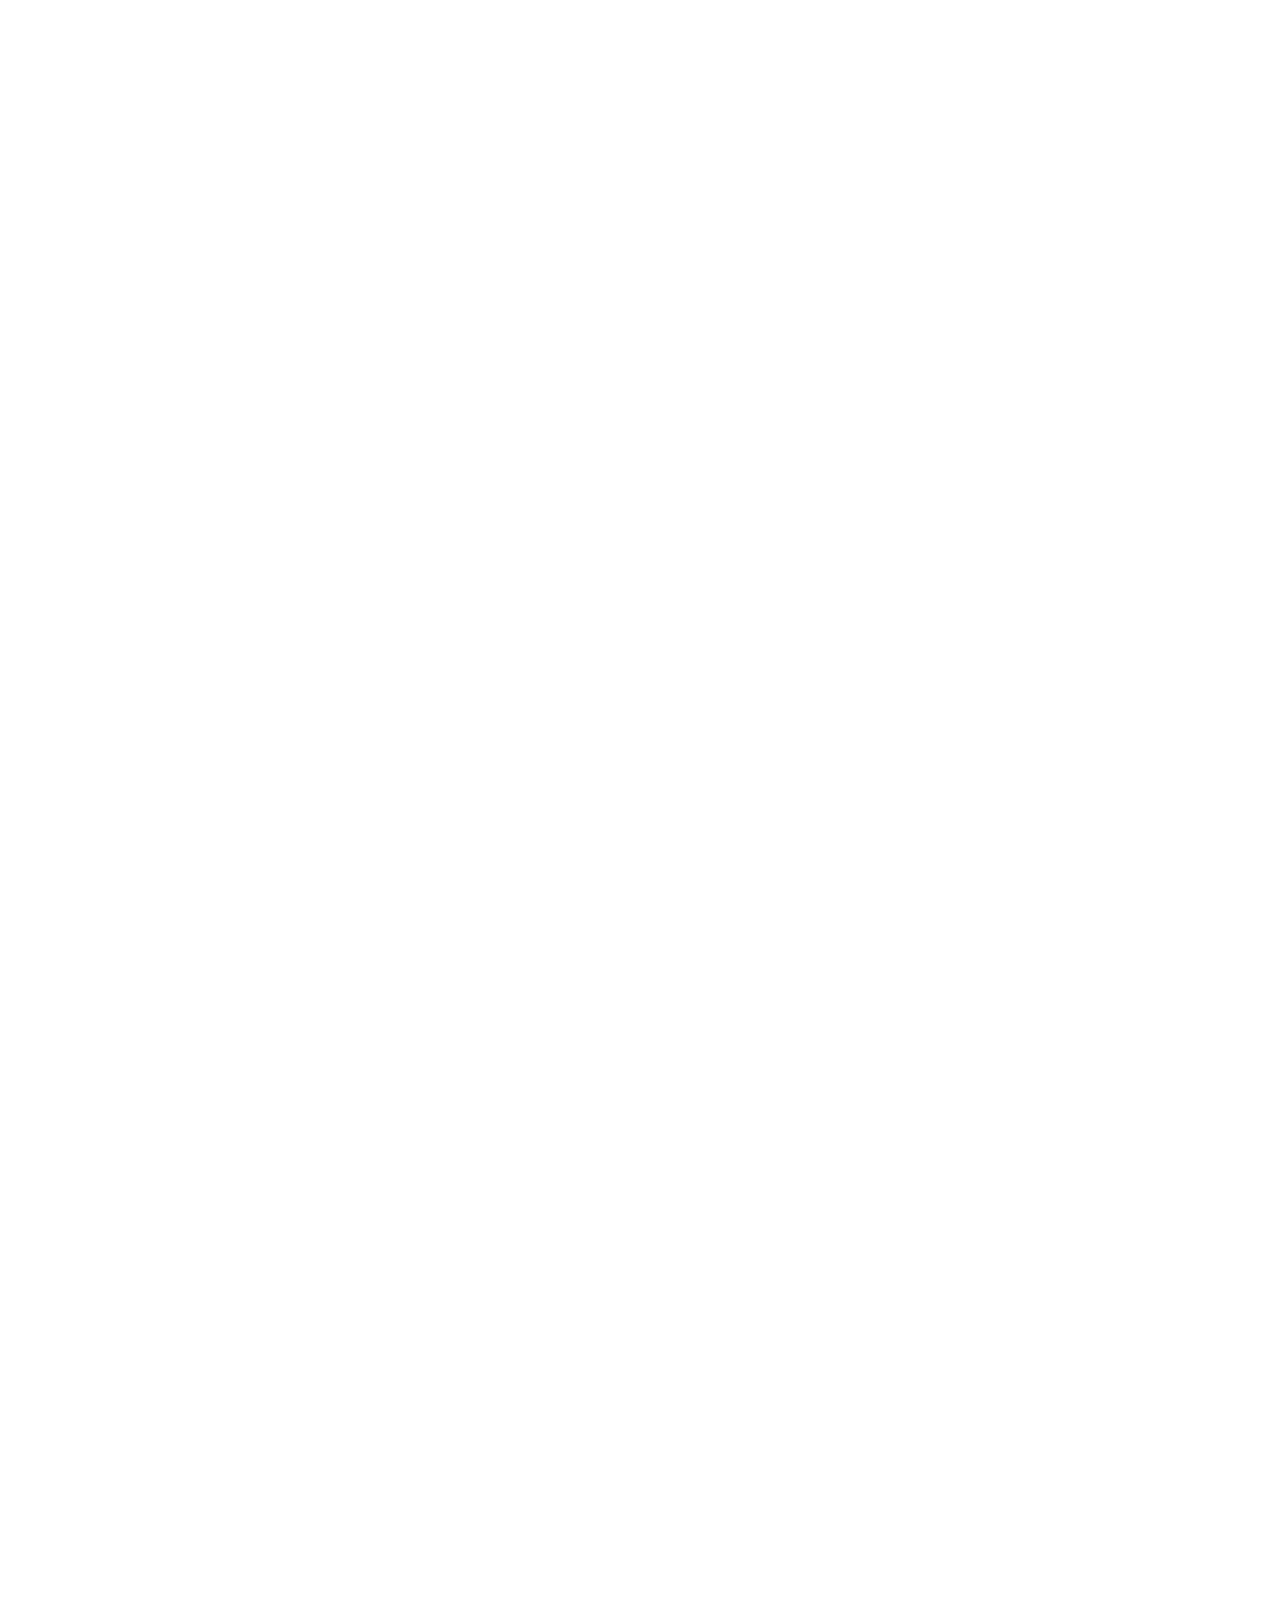
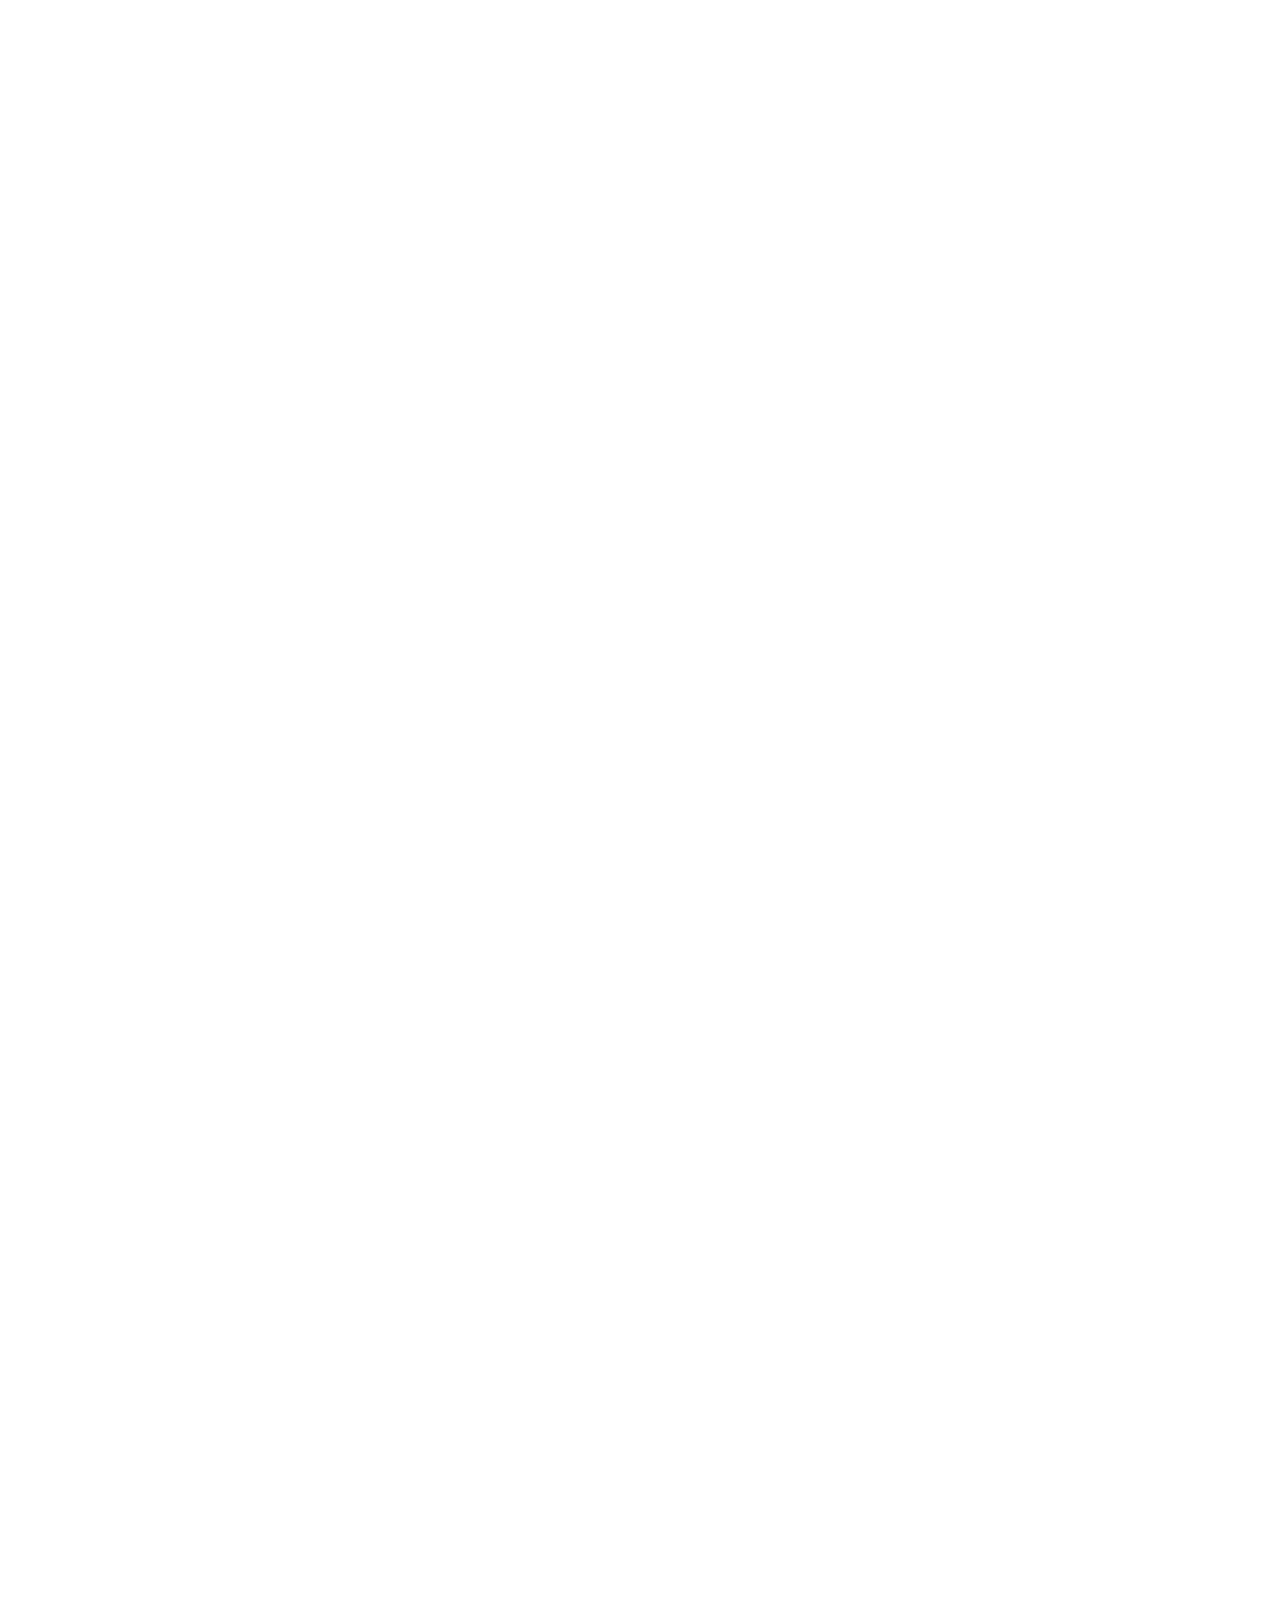
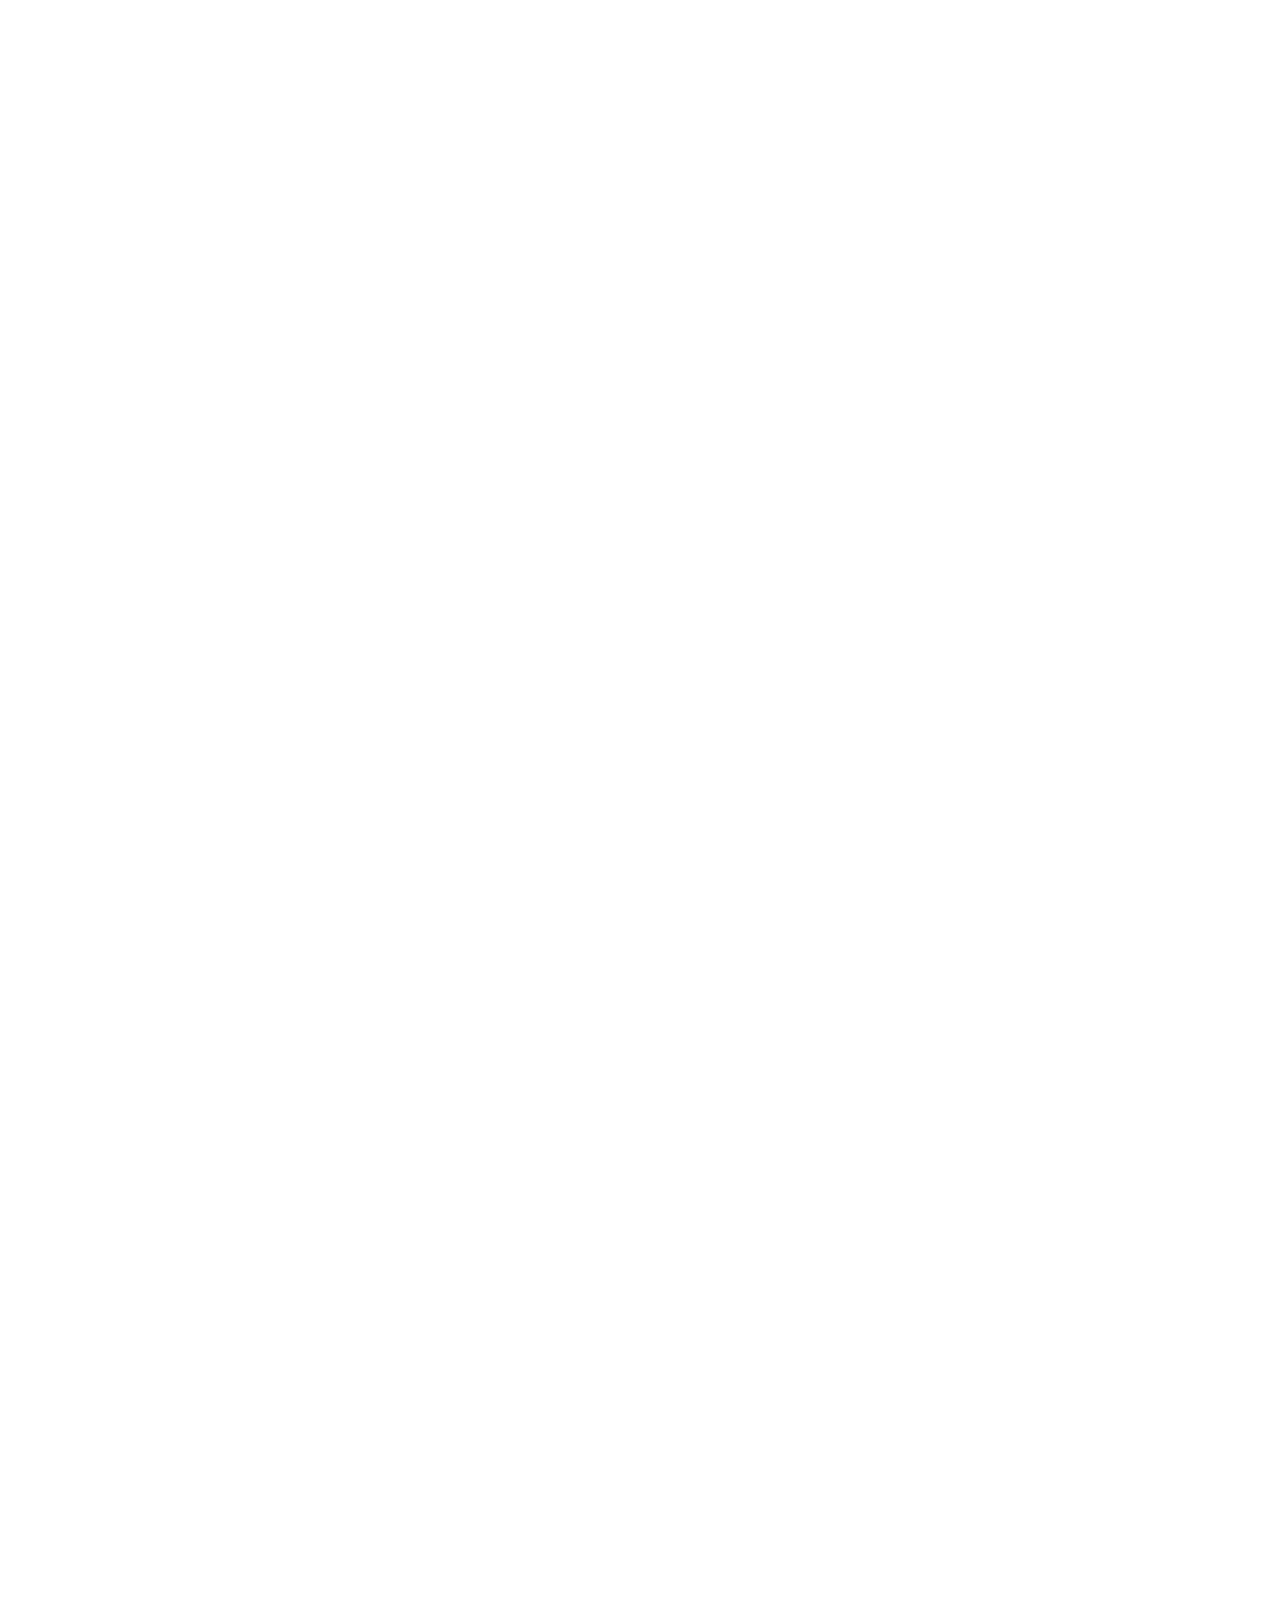
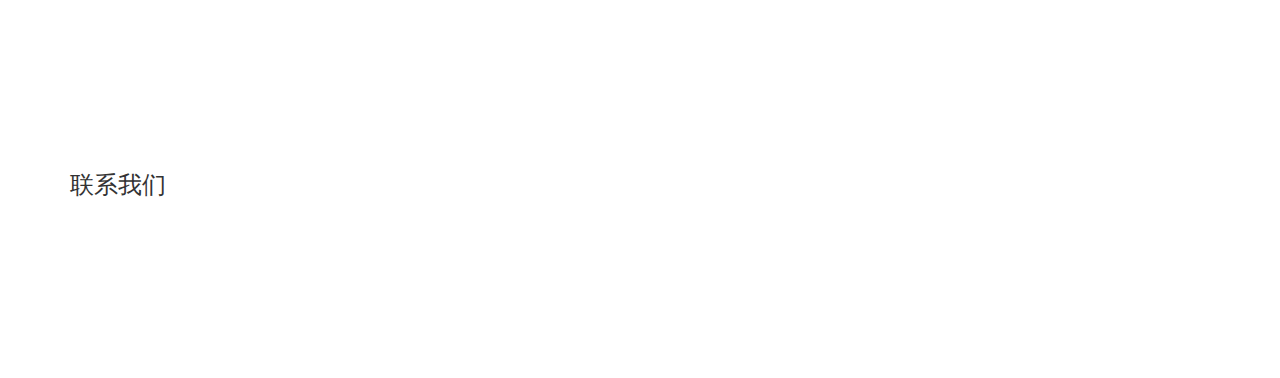
==== commit a1c963da: "update url" ====
--- a/index.html
+++ b/index.html
@@ -55,7 +55,7 @@
 		<!--header-->
 		<div class="banner-text">
 			<div class="logo">
-				<a href="index.html"><img src="http://49.235.249.146/images/logo.png" alt="" /></a>
+				<a href="index.html"><img src="images/logo.png" alt="" /></a>
 			</div>
 			<div class="top-nav">
 				<ul class="nav1 cl-effect-1">
@@ -122,9 +122,8 @@
 						<li><a href="#">团队理念：同一群人，同一个方向，同一个声音，这是每个人的胜利！</a></li>
 					</ul>
 				</div>
-				<div class="col-md-3 about-info  wow fadeInRight animated" data-wow-delay="0.5s"
-					style="visibility: visible; -webkit-animation-delay: 0.5s;">
-					<img src="http://49.235.249.146/images/img1.jpg" alt="" />
+				<div class="col-md-3 about-info">
+					<img src="images/img1.jpg" alt="" />
 				</div>
 				<div class="clearfix"> </div>
 			</div>
@@ -150,7 +149,7 @@
 				<div class="col-md-12 features-grids wow bounceIn animated" data-wow-delay=".5s"
 					style="visibility: visible; -webkit-animation-delay: .5s;">
 					<figure class="effect-bubba" style="text-align: -webkit-center;    background-color: #f7f7f7;">
-						<img src="http://49.235.249.146/images/products/08.png" alt="蓝盾" style="width:100%;height:auto;" />
+						<img src="images/products/08.png" alt="蓝盾" style="width:100%;height:auto;" />
 						<figcaption>
 							<h4 style="font-size: 36px;    font-weight: 400;    color: #150202;">蓝盾</h4>
 							<p style="font-size: 18px;    font-weight: 300;    color:#484242;">杀菌剂组合</p>
@@ -161,7 +160,7 @@
 				<div class="col-md-12 features-grids wow bounceIn animated" data-wow-delay=".5s"
 					style="visibility: visible; -webkit-animation-delay: .5s;">
 					<figure class="effect-bubba" style="text-align: -webkit-center;    background-color: #f7f7f7;">
-						<img src="http://49.235.249.146/images/products/18.png" alt="隆义晟" style="width:100%;height:auto;" />
+						<img src="images/products/18.png" alt="隆义晟" style="width:100%;height:auto;" />
 						<figcaption>
 							<h4 style="font-size: 36px;    font-weight: 400;    color: #150202;">隆义晟</h4>
 							<p style="font-size: 18px;    font-weight: 300;    color:#484242;">除草剂组合</p>
@@ -172,7 +171,7 @@
 				<div class="col-md-12 features-grids wow bounceIn animated" data-wow-delay=".5s"
 					style="visibility: visible; -webkit-animation-delay: .5s;">
 					<figure class="effect-bubba" style="text-align: -webkit-center;    background-color: #f7f7f7;">
-						<img src="http://49.235.249.146/images/products/19.png" alt="封杀恋" style="width:100%;height:auto;" />
+						<img src="images/products/19.png" alt="封杀恋" style="width:100%;height:auto;" />
 						<figcaption>
 							<h4 style="font-size: 36px;    font-weight: 400;    color: #150202;">封杀恋</h4>
 							<p style="font-size: 18px;    font-weight: 300;    color:#484242;">除草剂组合</p>
@@ -183,7 +182,7 @@
 				<div class="col-md-12 features-grids wow bounceIn animated" data-wow-delay=".5s"
 					style="visibility: visible; -webkit-animation-delay: .5s;">
 					<figure class="effect-bubba" style="text-align: -webkit-center;    background-color: #f7f7f7;">
-						<img src="http://49.235.249.146/images/products/20.png" alt="悠闲自得" style="width:100%;height:auto;" />
+						<img src="images/products/20.png" alt="悠闲自得" style="width:100%;height:auto;" />
 						<figcaption>
 							<h4 style="font-size: 36px;    font-weight: 400;    color: #150202;">悠闲自得</h4>
 							<p style="font-size: 18px;    font-weight: 300;    color:#484242;">除草剂组合</p>
@@ -194,7 +193,7 @@
 				<div class="col-md-12 features-grids wow bounceIn animated" data-wow-delay=".5s"
 					style="visibility: visible; -webkit-animation-delay: .5s;">
 					<figure class="effect-bubba" style="text-align: -webkit-center;    background-color: #f7f7f7;">
-						<img src="http://49.235.249.146/images/products/21.png" alt="乔炫" style="width:100%;height:auto;" />
+						<img src="images/products/21.png" alt="乔炫" style="width:100%;height:auto;" />
 						<figcaption>
 							<h4 style="font-size: 36px;    font-weight: 400;    color: #150202;">乔炫</h4>
 							<p style="font-size: 18px;    font-weight: 300;    color:#484242;">苗前封闭组合</p>
@@ -204,7 +203,7 @@
 				<div class="col-md-12 features-grids wow bounceIn animated" data-wow-delay=".5s"
 					style="visibility: visible; -webkit-animation-delay: .5s;">
 					<figure class="effect-bubba" style="text-align: -webkit-center;    background-color: #f7f7f7;">
-						<img src="http://49.235.249.146/images/products/25.png" alt="拜阔全拿" style="width:100%;height:auto;" />
+						<img src="images/products/25.png" alt="拜阔全拿" style="width:100%;height:auto;" />
 						<figcaption>
 							<h4 style="font-size: 36px;    font-weight: 400;    color: #150202;">拜阔全拿</h4>
 							<p style="font-size: 18px;    font-weight: 300;    color:#484242;">除草剂组合</p>
@@ -215,7 +214,7 @@
 				<div class="col-md-12 features-grids wow bounceIn animated" data-wow-delay=".5s"
 					style="visibility: visible; -webkit-animation-delay: .5s;">
 					<figure class="effect-bubba" style="text-align: -webkit-center;    background-color: #f7f7f7;">
-						<img src="http://49.235.249.146/images/products/46.png" alt="盈科雷 水稻防病增产套餐" style="width:100%;height:auto;" />
+						<img src="images/products/46.png" alt="盈科雷 水稻防病增产套餐" style="width:100%;height:auto;" />
 						<figcaption>
 							<h4 style="font-size: 36px;    font-weight: 400;    color: #150202;">盈科雷 水稻防病增产套餐</h4>
 							<p style="font-size: 18px;    font-weight: 300;    color:#484242;">杀菌剂组合</p>
@@ -225,7 +224,7 @@
 				<div class="col-md-3 features-grids wow bounceIn animated" data-wow-delay=".5s"
 					style="visibility: visible; -webkit-animation-delay: .5s;">
 					<figure class="effect-bubba" style="text-align: -webkit-center;    background-color: #f7f7f7;">
-						<img src="http://49.235.249.146/images/products/01.png" alt="根罗" style="width:100%;height:auto;" />
+						<img src="images/products/01.png" alt="根罗" style="width:100%;height:auto;" />
 						<figcaption>
 							<h4 style="font-size: 36px;    font-weight: 400;    color: #150202;">根罗</h4>
 							<p style="font-size: 18px;    font-weight: 300;    color:#484242;">肥料</p>
@@ -236,7 +235,7 @@
 				<div class="col-md-3 features-grids wow bounceIn animated" data-wow-delay=".5s"
 					style="visibility: visible; -webkit-animation-delay: .5s;">
 					<figure class="effect-bubba" style="text-align: -webkit-center;    background-color: #f7f7f7;">
-						<img src="http://49.235.249.146/images/products/02.png" alt="根闰组合" style="width:100%;height:auto;" />
+						<img src="images/products/02.png" alt="根闰组合" style="width:100%;height:auto;" />
 						<figcaption>
 							<h4 style="font-size: 36px;    font-weight: 400;    color: #150202;">根闰组合</h4>
 							<p style="font-size: 18px;    font-weight: 300;    color:#484242;">肥料组合</p>
@@ -247,7 +246,7 @@
 				<div class="col-md-3 features-grids wow bounceIn animated" data-wow-delay=".5s"
 					style="visibility: visible; -webkit-animation-delay: .5s;">
 					<figure class="effect-bubba" style="text-align: -webkit-center;    background-color: #f7f7f7;">
-						<img src="http://49.235.249.146/images/products/05.png" alt="铜高尚" style="width:100%;height:auto;" />
+						<img src="images/products/05.png" alt="铜高尚" style="width:100%;height:auto;" />
 						<figcaption>
 							<h4 style="font-size: 36px;    font-weight: 400;    color: #150202;">铜高尚</h4>
 							<p style="font-size: 18px;    font-weight: 300;    color:#484242;">杀菌剂</p>
@@ -258,7 +257,7 @@
 				<div class="col-md-3 features-grids wow bounceIn animated" data-wow-delay=".5s"
 					style="visibility: visible; -webkit-animation-delay: .5s;">
 					<figure class="effect-bubba" style="text-align: -webkit-center;    background-color: #f7f7f7;">
-						<img src="http://49.235.249.146/images/products/06.png" alt="共闰" style="width:100%;height:auto;" />
+						<img src="images/products/06.png" alt="共闰" style="width:100%;height:auto;" />
 						<figcaption>
 							<h4 style="font-size: 36px;    font-weight: 400;    color: #150202;">共闰</h4>
 							<p style="font-size: 18px;    font-weight: 300;    color:#484242;">杀菌剂</p>
@@ -269,7 +268,7 @@
 				<div class="col-md-3 features-grids wow bounceIn animated" data-wow-delay=".5s"
 					style="visibility: visible; -webkit-animation-delay: .5s;">
 					<figure class="effect-bubba" style="text-align: -webkit-center;    background-color: #f7f7f7;">
-						<img src="http://49.235.249.146/images/products/10.png" alt="弗雷奥" style="width:100%;height:auto;" />
+						<img src="images/products/10.png" alt="弗雷奥" style="width:100%;height:auto;" />
 						<figcaption>
 							<h4 style="font-size: 36px;    font-weight: 400;    color: #150202;">弗雷奥</h4>
 							<p style="font-size: 18px;    font-weight: 300;    color:#484242;">除草剂</p>
@@ -280,7 +279,7 @@
 				<div class="col-md-3 features-grids wow bounceIn animated" data-wow-delay=".5s"
 					style="visibility: visible; -webkit-animation-delay: .5s;">
 					<figure class="effect-bubba" style="text-align: -webkit-center;    background-color: #f7f7f7;">
-						<img src="http://49.235.249.146/images/products/11.png" alt="封杀恋" style="width:100%;height:auto;" />
+						<img src="images/products/11.png" alt="封杀恋" style="width:100%;height:auto;" />
 						<figcaption>
 							<h4 style="font-size: 36px;    font-weight: 400;    color: #150202;">封杀恋</h4>
 							<p style="font-size: 18px;    font-weight: 300;    color:#484242;">除草剂</p>
@@ -291,7 +290,7 @@
 				<div class="col-md-3 features-grids wow bounceIn animated" data-wow-delay=".5s"
 					style="visibility: visible; -webkit-animation-delay: .5s;">
 					<figure class="effect-bubba" style="text-align: -webkit-center;    background-color: #f7f7f7;">
-						<img src="http://49.235.249.146/images/products/12.png" alt="古昆" style="width:100%;height:auto;" />
+						<img src="images/products/12.png" alt="古昆" style="width:100%;height:auto;" />
 						<figcaption>
 							<h4 style="font-size: 36px;    font-weight: 400;    color: #150202;">古昆</h4>
 							<p style="font-size: 18px;    font-weight: 300;    color:#484242;">除草剂</p>
@@ -302,7 +301,7 @@
 				<div class="col-md-3 features-grids wow bounceIn animated" data-wow-delay=".5s"
 					style="visibility: visible; -webkit-animation-delay: .5s;">
 					<figure class="effect-bubba" style="text-align: -webkit-center;    background-color: #f7f7f7;">
-						<img src="http://49.235.249.146/images/products/13.png" alt="禾谷丰" style="width:100%;height:auto;" />
+						<img src="images/products/13.png" alt="禾谷丰" style="width:100%;height:auto;" />
 						<figcaption>
 							<h4 style="font-size: 36px;    font-weight: 400;    color: #150202;">禾谷丰</h4>
 							<p style="font-size: 18px;    font-weight: 300;    color:#484242;">除草剂</p>
@@ -313,7 +312,7 @@
 				<div class="col-md-3 features-grids wow bounceIn animated" data-wow-delay=".5s"
 					style="visibility: visible; -webkit-animation-delay: .5s;">
 					<figure class="effect-bubba" style="text-align: -webkit-center;    background-color: #f7f7f7;">
-						<img src="http://49.235.249.146/images/products/14.png" alt="中农福获" style="width:100%;height:auto;" />
+						<img src="images/products/14.png" alt="中农福获" style="width:100%;height:auto;" />
 						<figcaption>
 							<h4 style="font-size: 36px;    font-weight: 400;    color: #150202;">中农福获</h4>
 							<p style="font-size: 18px;    font-weight: 300;    color:#484242;">除草剂</p>
@@ -324,7 +323,7 @@
 				<div class="col-md-3 features-grids wow bounceIn animated" data-wow-delay=".5s"
 					style="visibility: visible; -webkit-animation-delay: .5s;">
 					<figure class="effect-bubba" style="text-align: -webkit-center;    background-color: #f7f7f7;">
-						<img src="http://49.235.249.146/images/products/15.png" alt="福展 丙炔.松.沙" style="width:100%;height:auto;" />
+						<img src="images/products/15.png" alt="福展 丙炔.松.沙" style="width:100%;height:auto;" />
 						<figcaption>
 							<h4 style="font-size: 36px;    font-weight: 400;    color: #150202;">福展 丙炔.松.沙</h4>
 							<p style="font-size: 18px;    font-weight: 300;    color:#484242;">除草剂</p>
@@ -335,7 +334,7 @@
 				<div class="col-md-3 features-grids wow bounceIn animated" data-wow-delay=".5s"
 					style="visibility: visible; -webkit-animation-delay: .5s;">
 					<figure class="effect-bubba" style="text-align: -webkit-center;    background-color: #f7f7f7;">
-						<img src="http://49.235.249.146/images/products/16.png" alt="水溶膜 禾谷丰 噁草.丁草胺" style="width:100%;height:auto;" />
+						<img src="images/products/16.png" alt="水溶膜 禾谷丰 噁草.丁草胺" style="width:100%;height:auto;" />
 						<figcaption>
 							<h4 style="font-size: 36px;    font-weight: 400;    color: #150202;">水溶膜 禾谷丰 噁草.丁草胺</h4>
 							<p style="font-size: 18px;    font-weight: 300;    color:#484242;">除草剂</p>
@@ -346,7 +345,7 @@
 				<div class="col-md-3 features-grids wow bounceIn animated" data-wow-delay=".5s"
 					style="visibility: visible; -webkit-animation-delay: .5s;">
 					<figure class="effect-bubba" style="text-align: -webkit-center;    background-color: #f7f7f7;">
-						<img src="http://49.235.249.146/images/products/17.png" alt="水溶膜 禾谷丰 高氯.毒死婢" style="width:100%;height:auto;" />
+						<img src="images/products/17.png" alt="水溶膜 禾谷丰 高氯.毒死婢" style="width:100%;height:auto;" />
 						<figcaption>
 							<h4 style="font-size: 36px;    font-weight: 400;    color: #150202;">水溶膜 禾谷丰 高氯.毒死婢</h4>
 							<p style="font-size: 18px;    font-weight: 300;    color:#484242;">杀虫剂</p>
@@ -357,7 +356,7 @@
 				<div class="col-md-3 features-grids wow bounceIn animated" data-wow-delay=".5s"
 					style="visibility: visible; -webkit-animation-delay: .5s;">
 					<figure class="effect-bubba" style="text-align: -webkit-center;    background-color: #f7f7f7;">
-						<img src="http://49.235.249.146/images/products/22.png" alt="闲一夏" style="width:100%;height:auto;" />
+						<img src="images/products/22.png" alt="闲一夏" style="width:100%;height:auto;" />
 						<figcaption>
 							<h4 style="font-size: 36px;    font-weight: 400;    color: #150202;">闲一夏</h4>
 							<p style="font-size: 18px;    font-weight: 300;    color:#484242;">除草剂</p>
@@ -368,7 +367,7 @@
 				<div class="col-md-3 features-grids wow bounceIn animated" data-wow-delay=".5s"
 					style="visibility: visible; -webkit-animation-delay: .5s;">
 					<figure class="effect-bubba" style="text-align: -webkit-center;    background-color: #f7f7f7;">
-						<img src="http://49.235.249.146/images/products/23.png" alt="景闲一夏" style="width:100%;height:auto;" />
+						<img src="images/products/23.png" alt="景闲一夏" style="width:100%;height:auto;" />
 						<figcaption>
 							<h4 style="font-size: 36px;    font-weight: 400;    color: #150202;">景闲一夏</h4>
 							<p style="font-size: 18px;    font-weight: 300;    color:#484242;">除草剂</p>
@@ -379,7 +378,7 @@
 				<div class="col-md-3 features-grids wow bounceIn animated" data-wow-delay=".5s"
 					style="visibility: visible; -webkit-animation-delay: .5s;">
 					<figure class="effect-bubba" style="text-align: -webkit-center;    background-color: #f7f7f7;">
-						<img src="http://49.235.249.146/images/products/24.png" alt="福展 苄嘧.苯噻酰" style="width:100%;height:auto;" />
+						<img src="images/products/24.png" alt="福展 苄嘧.苯噻酰" style="width:100%;height:auto;" />
 						<figcaption>
 							<h4 style="font-size: 36px;    font-weight: 400;    color: #150202;">福展 苄嘧.苯噻酰</h4>
 							<p style="font-size: 18px;    font-weight: 300;    color:#484242;">除草剂</p>
@@ -390,7 +389,7 @@
 				<div class="col-md-3 features-grids wow bounceIn animated" data-wow-delay=".5s"
 					style="visibility: visible; -webkit-animation-delay: .5s;">
 					<figure class="effect-bubba" style="text-align: -webkit-center;    background-color: #f7f7f7;">
-						<img src="http://49.235.249.146/images/products/26.png" alt="甲美灵" style="width:100%;height:auto;" />
+						<img src="images/products/26.png" alt="甲美灵" style="width:100%;height:auto;" />
 						<figcaption>
 							<h4 style="font-size: 36px;    font-weight: 400;    color: #150202;">甲美灵</h4>
 							<p style="font-size: 18px;    font-weight: 300;    color:#484242;">液肥</p>
@@ -401,7 +400,7 @@
 				<div class="col-md-3 features-grids wow bounceIn animated" data-wow-delay=".5s"
 					style="visibility: visible; -webkit-animation-delay: .5s;">
 					<figure class="effect-bubba" style="text-align: -webkit-center;    background-color: #f7f7f7;">
-						<img src="http://49.235.249.146/images/products/27.png" alt="倍加绿 磷酸二氢钾" style="width:100%;height:auto;" />
+						<img src="images/products/27.png" alt="倍加绿 磷酸二氢钾" style="width:100%;height:auto;" />
 						<figcaption>
 							<h4 style="font-size: 36px;    font-weight: 400;    color: #150202;">倍加绿 磷酸二氢钾</h4>
 							<p style="font-size: 18px;    font-weight: 300;    color:#484242;">肥料</p>
@@ -412,7 +411,7 @@
 				<div class="col-md-3 features-grids wow bounceIn animated" data-wow-delay=".5s"
 					style="visibility: visible; -webkit-animation-delay: .5s;">
 					<figure class="effect-bubba" style="text-align: -webkit-center;    background-color: #f7f7f7;">
-						<img src="http://49.235.249.146/images/products/28.png" alt="补丰" style="width:100%;height:auto;" />
+						<img src="images/products/28.png" alt="补丰" style="width:100%;height:auto;" />
 						<figcaption>
 							<h4 style="font-size: 36px;    font-weight: 400;    color: #150202;">补丰</h4>
 							<p style="font-size: 18px;    font-weight: 300;    color:#484242;">肥料</p>
@@ -425,7 +424,7 @@
 				<div class="col-md-3 features-grids wow bounceIn animated" data-wow-delay=".5s"
 					style="visibility: visible; -webkit-animation-delay: .5s;">
 					<figure class="effect-bubba" style="text-align: -webkit-center;    background-color: #f7f7f7;">
-						<img src="http://49.235.249.146/images/products/32.png" alt="恭喜发财" style="width:100%;height:auto;" />
+						<img src="images/products/32.png" alt="恭喜发财" style="width:100%;height:auto;" />
 						<figcaption>
 							<h4 style="font-size: 36px;    font-weight: 400;    color: #150202;">恭喜发财</h4>
 							<p style="font-size: 18px;    font-weight: 300;    color:#484242;">除草剂</p>
@@ -438,7 +437,7 @@
 				<div class="col-md-3 features-grids wow bounceIn animated" data-wow-delay=".5s"
 					style="visibility: visible; -webkit-animation-delay: .5s;">
 					<figure class="effect-bubba" style="text-align: -webkit-center;    background-color: #f7f7f7;">
-						<img src="http://49.235.249.146/images/products/35.png" alt="墨菊" style="width:100%;height:auto;" />
+						<img src="images/products/35.png" alt="墨菊" style="width:100%;height:auto;" />
 						<figcaption>
 							<h4 style="font-size: 36px;    font-weight: 400;    color: #150202;">墨菊</h4>
 							<p style="font-size: 18px;    font-weight: 300;    color:#484242;">杀虫剂</p>
@@ -449,7 +448,7 @@
 				<div class="col-md-3 features-grids wow bounceIn animated" data-wow-delay=".5s"
 					style="visibility: visible; -webkit-animation-delay: .5s;">
 					<figure class="effect-bubba" style="text-align: -webkit-center;    background-color: #f7f7f7;">
-						<img src="http://49.235.249.146/images/products/36.png" alt="5%高氯.甲维盐" style="width:100%;height:auto;" />
+						<img src="images/products/36.png" alt="5%高氯.甲维盐" style="width:100%;height:auto;" />
 						<figcaption>
 							<h4 style="font-size: 36px;    font-weight: 400;    color: #150202;">5%高氯.甲维盐</h4>
 							<p style="font-size: 18px;    font-weight: 300;    color:#484242;">杀虫剂</p>
@@ -460,7 +459,7 @@
 				<div class="col-md-3 features-grids wow bounceIn animated" data-wow-delay=".5s"
 					style="visibility: visible; -webkit-animation-delay: .5s;">
 					<figure class="effect-bubba" style="text-align: -webkit-center;    background-color: #f7f7f7;">
-						<img src="http://49.235.249.146/images/products/45.png" alt="扩润 25%吡唑醚菌酯" style="width:100%;height:auto;" />
+						<img src="images/products/45.png" alt="扩润 25%吡唑醚菌酯" style="width:100%;height:auto;" />
 						<figcaption>
 							<h4 style="font-size: 36px;    font-weight: 400;    color: #150202;">扩润 25%吡唑醚菌酯</h4>
 							<p style="font-size: 18px;    font-weight: 300;    color:#484242;">杀菌剂</p>
@@ -471,7 +470,7 @@
 				<div class="col-md-3 features-grids wow bounceIn animated" data-wow-delay=".5s"
 					style="visibility: visible; -webkit-animation-delay: .5s;">
 					<figure class="effect-bubba" style="text-align: -webkit-center;    background-color: #f7f7f7;">
-						<img src="http://49.235.249.146/images/products/38.png" alt="2甲.灭草松" style="width:100%;height:auto;" />
+						<img src="images/products/38.png" alt="2甲.灭草松" style="width:100%;height:auto;" />
 						<figcaption>
 							<h4 style="font-size: 36px;    font-weight: 400;    color: #150202;">2甲.灭草松</h4>
 							<p style="font-size: 18px;    font-weight: 300;    color:#484242;">除草剂</p>
@@ -482,7 +481,7 @@
 				<div class="col-md-3 features-grids wow bounceIn animated" data-wow-delay=".5s"
 					style="visibility: visible; -webkit-animation-delay: .5s;">
 					<figure class="effect-bubba" style="text-align: -webkit-center;    background-color: #f7f7f7;">
-						<img src="http://49.235.249.146/images/products/39.png" alt="豆朵朵" style="width:100%;height:auto;" />
+						<img src="images/products/39.png" alt="豆朵朵" style="width:100%;height:auto;" />
 						<figcaption>
 							<h4 style="font-size: 36px;    font-weight: 400;    color: #150202;">豆朵朵</h4>
 							<p style="font-size: 18px;    font-weight: 300;    color:#484242;">除草剂</p>
@@ -493,7 +492,7 @@
 				<div class="col-md-2 features-grids wow bounceIn animated" data-wow-delay=".5s"
 					style="visibility: visible; -webkit-animation-delay: .5s;">
 					<figure class="effect-bubba" style="text-align: -webkit-center;    background-color: #f7f7f7;">
-						<img src="http://49.235.249.146/images/products/40.png" alt="苯甲. 丙环唑" style="width:100%;height:auto;" />
+						<img src="images/products/40.png" alt="苯甲. 丙环唑" style="width:100%;height:auto;" />
 						<figcaption>
 							<h4 style="font-size: 36px;    font-weight: 400;    color: #150202;">苯甲. 丙环唑</h4>
 							<p style="font-size: 18px;    font-weight: 300;    color:#484242;">杀菌剂</p>
@@ -504,7 +503,7 @@
 				<div class="col-md-2 features-grids wow bounceIn animated" data-wow-delay=".5s"
 					style="visibility: visible; -webkit-animation-delay: .5s;">
 					<figure class="effect-bubba" style="text-align: -webkit-center;    background-color: #f7f7f7;">
-						<img src="http://49.235.249.146/images/products/41.png" alt="唑醚.氟环唑" style="width:100%;height:auto;" />
+						<img src="images/products/41.png" alt="唑醚.氟环唑" style="width:100%;height:auto;" />
 						<figcaption>
 							<h4 style="font-size: 36px;    font-weight: 400;    color: #150202;">唑醚.氟环唑</h4>
 							<p style="font-size: 18px;    font-weight: 300;    color:#484242;">杀菌剂</p>
@@ -515,7 +514,7 @@
 				<div class="col-md-2 features-grids wow bounceIn animated" data-wow-delay=".5s"
 					style="visibility: visible; -webkit-animation-delay: .5s;">
 					<figure class="effect-bubba" style="text-align: -webkit-center;    background-color: #f7f7f7;">
-						<img src="http://49.235.249.146/images/products/42.png" alt="表芸苔素内酯" style="width:100%;height:auto;" />
+						<img src="images/products/42.png" alt="表芸苔素内酯" style="width:100%;height:auto;" />
 						<figcaption>
 							<h4 style="font-size: 36px;    font-weight: 400;    color: #150202;">表芸苔素内酯</h4>
 							<p style="font-size: 18px;    font-weight: 300;    color:#484242;">植物生长调节剂</p>
@@ -526,7 +525,7 @@
 				<div class="col-md-2 features-grids wow bounceIn animated" data-wow-delay=".5s"
 					style="visibility: visible; -webkit-animation-delay: .5s;">
 					<figure class="effect-bubba" style="text-align: -webkit-center;    background-color: #f7f7f7;">
-						<img src="http://49.235.249.146/images/products/43.png" alt="苯甲.丙环唑" style="width:100%;height:auto;" />
+						<img src="images/products/43.png" alt="苯甲.丙环唑" style="width:100%;height:auto;" />
 						<figcaption>
 							<h4 style="font-size: 36px;    font-weight: 400;    color: #150202;">苯甲.丙环唑</h4>
 							<p style="font-size: 18px;    font-weight: 300;    color:#484242;">杀菌剂</p>
@@ -537,7 +536,7 @@
 				<div class="col-md-2 features-grids wow bounceIn animated" data-wow-delay=".5s"
 					style="visibility: visible; -webkit-animation-delay: .5s;">
 					<figure class="effect-bubba" style="text-align: -webkit-center;    background-color: #f7f7f7;">
-						<img src="http://49.235.249.146/images/products/44.png" alt="25%吡唑嘧菌酯" style="width:100%;height:auto;" />
+						<img src="images/products/44.png" alt="25%吡唑嘧菌酯" style="width:100%;height:auto;" />
 						<figcaption>
 							<h4 style="font-size: 36px;    font-weight: 400;    color: #150202;">25%吡唑嘧菌酯</h4>
 							<p style="font-size: 18px;    font-weight: 300;    color:#484242;">杀菌剂</p>
@@ -548,7 +547,7 @@
 				<div class="col-md-2 features-grids wow bounceIn animated" data-wow-delay=".5s"
 					style="visibility: visible; -webkit-animation-delay: .5s;">
 					<figure class="effect-bubba" style="text-align: -webkit-center;    background-color: #f7f7f7;">
-						<img src="http://49.235.249.146/images/products/37.png" alt="安绿宝 10%氯氰菊酯" style="width:100%;height:auto;" />
+						<img src="images/products/37.png" alt="安绿宝 10%氯氰菊酯" style="width:100%;height:auto;" />
 						<figcaption>
 							<h4 style="font-size: 36px;    font-weight: 400;    color: #150202;">安绿宝 10%氯氰菊酯</h4>
 							<p style="font-size: 18px;    font-weight: 300;    color:#484242;">杀虫剂</p>
@@ -559,7 +558,7 @@
 				<div class="col-md-2 features-grids wow bounceIn animated" data-wow-delay=".5s"
 					style="visibility: visible; -webkit-animation-delay: .5s;">
 					<figure class="effect-bubba" style="text-align: -webkit-center;    background-color: #f7f7f7;">
-						<img src="http://49.235.249.146/images/products/07.png" alt="保试达" style="width:100%;height:auto;" />
+						<img src="images/products/07.png" alt="保试达" style="width:100%;height:auto;" />
 						<figcaption>
 							<h4 style="font-size: 36px;    font-weight: 400;    color: #150202;">保试达</h4>
 							<p style="font-size: 18px;    font-weight: 300;    color:#484242;">除草剂</p>
@@ -571,7 +570,7 @@
 				<div class="col-md-2 features-grids wow bounceIn animated" data-wow-delay=".5s"
 					style="visibility: visible; -webkit-animation-delay: .5s;">
 					<figure class="effect-bubba" style="text-align: -webkit-center;    background-color: #f7f7f7;">
-						<img src="http://49.235.249.146/images/products/09.png" alt="蓝盾" style="width:100%;height:auto;" />
+						<img src="images/products/09.png" alt="蓝盾" style="width:100%;height:auto;" />
 						<figcaption>
 							<h4 style="font-size: 36px;    font-weight: 400;    color: #150202;">蓝盾</h4>
 							<p style="font-size: 18px;    font-weight: 300;    color:#484242;">杀菌剂</p>
@@ -581,7 +580,7 @@
 				<div class="col-md-2 features-grids wow bounceIn animated" data-wow-delay=".5s"
 					style="visibility: visible; -webkit-animation-delay: .5s;">
 					<figure class="effect-bubba" style="text-align: -webkit-center;    background-color: #f7f7f7;">
-						<img src="http://49.235.249.146/images/products/03.png" alt="大禾赞" style="width:100%;height:auto;" />
+						<img src="images/products/03.png" alt="大禾赞" style="width:100%;height:auto;" />
 						<figcaption>
 							<h4 style="font-size: 36px;    font-weight: 400;    color: #150202;">大禾赞</h4>
 							<p style="font-size: 18px;    font-weight: 300;    color:#484242;">杀虫剂</p>
@@ -592,7 +591,7 @@
 				<div class="col-md-2 features-grids wow bounceIn animated" data-wow-delay=".5s"
 					style="visibility: visible; -webkit-animation-delay: .5s;">
 					<figure class="effect-bubba" style="text-align: -webkit-center;    background-color: #f7f7f7;">
-						<img src="http://49.235.249.146/images/products/08.pngimages/products/04.png" alt="9%高氯.噻虫嗪" style="width:100%;height:auto;" />
+						<img src="images/products/04.png" alt="9%高氯.噻虫嗪" style="width:100%;height:auto;" />
 						<figcaption>
 							<h4 style="font-size: 36px;    font-weight: 400;    color: #150202;">9%高氯.噻虫嗪</h4>
 							<p style="font-size: 18px;    font-weight: 300;    color:#484242;">杀虫剂</p>
@@ -603,7 +602,7 @@
 				<div class="col-md-2 features-grids wow bounceIn animated" data-wow-delay=".5s"
 					style="visibility: visible; -webkit-animation-delay: .5s;">
 					<figure class="effect-bubba" style="text-align: -webkit-center;    background-color: #f7f7f7;">
-						<img src="http://49.235.249.146/images/products/29.png" alt="秀威" style="width:100%;height:auto;" />
+						<img src="images/products/29.png" alt="秀威" style="width:100%;height:auto;" />
 						<figcaption>
 							<h4 style="font-size: 36px;    font-weight: 400;    color: #150202;">秀威</h4>
 							<p style="font-size: 18px;    font-weight: 300;    color:#484242;">肥料</p>
@@ -614,7 +613,7 @@
 				<div class="col-md-2 features-grids wow bounceIn animated" data-wow-delay=".5s"
 					style="visibility: visible; -webkit-animation-delay: .5s;">
 					<figure class="effect-bubba" style="text-align: -webkit-center;    background-color: #f7f7f7;">
-						<img src="http://49.235.249.146/images/products/30.png" alt="福获 苯唑.莠去津" style="width:100%;height:auto;" />
+						<img src="images/products/30.png" alt="福获 苯唑.莠去津" style="width:100%;height:auto;" />
 						<figcaption>
 							<h4 style="font-size: 36px;    font-weight: 400;    color: #150202;">福获 苯唑.莠去津</h4>
 							<p style="font-size: 18px;    font-weight: 300;    color:#484242;">除草剂 </p>
@@ -625,7 +624,7 @@
 				<div class="col-md-2 features-grids wow bounceIn animated" data-wow-delay=".5s"
 					style="visibility: visible; -webkit-animation-delay: .5s;">
 					<figure class="effect-bubba" style="text-align: -webkit-center;    background-color: #f7f7f7;">
-						<img src="http://49.235.249.146/images/products/31.png" alt="喜鸣" style="width:100%;height:auto;" />
+						<img src="images/products/31.png" alt="喜鸣" style="width:100%;height:auto;" />
 						<figcaption>
 							<h4 style="font-size: 36px;    font-weight: 400;    color: #150202;">喜鸣</h4>
 							<p style="font-size: 18px;    font-weight: 300;    color:#484242;">除草剂</p>
@@ -635,7 +634,7 @@
 				<div class="col-md-2 features-grids wow bounceIn animated" data-wow-delay=".5s"
 					style="visibility: visible; -webkit-animation-delay: .5s;">
 					<figure class="effect-bubba" style="text-align: -webkit-center;    background-color: #f7f7f7;">
-						<img src="http://49.235.249.146/images/products/33.png" alt="62%草甘膦异丙铵盐" style="width:100%;height:auto;" />
+						<img src="images/products/33.png" alt="62%草甘膦异丙铵盐" style="width:100%;height:auto;" />
 						<figcaption>
 							<h4 style="font-size: 36px;    font-weight: 400;    color: #150202;">62%草甘膦异丙铵盐</h4>
 							<p style="font-size: 18px;    font-weight: 300;    color:#484242;">除草剂</p>
@@ -646,7 +645,7 @@
 				<div class="col-md-2 features-grids wow bounceIn animated" data-wow-delay=".5s"
 					style="visibility: visible; -webkit-animation-delay: .5s;">
 					<figure class="effect-bubba" style="text-align: -webkit-center;    background-color: #f7f7f7;">
-						<img src="http://49.235.249.146/images/products/34.png" alt="32%滴酸草甘膦" style="width:100%;height:auto;" />
+						<img src="images/products/34.png" alt="32%滴酸草甘膦" style="width:100%;height:auto;" />
 						<figcaption>
 							<h4 style="font-size: 36px;    font-weight: 400;    color: #150202;">32%滴酸草甘膦</h4>
 							<p style="font-size: 18px;    font-weight: 300;    color:#484242;">除草剂</p>
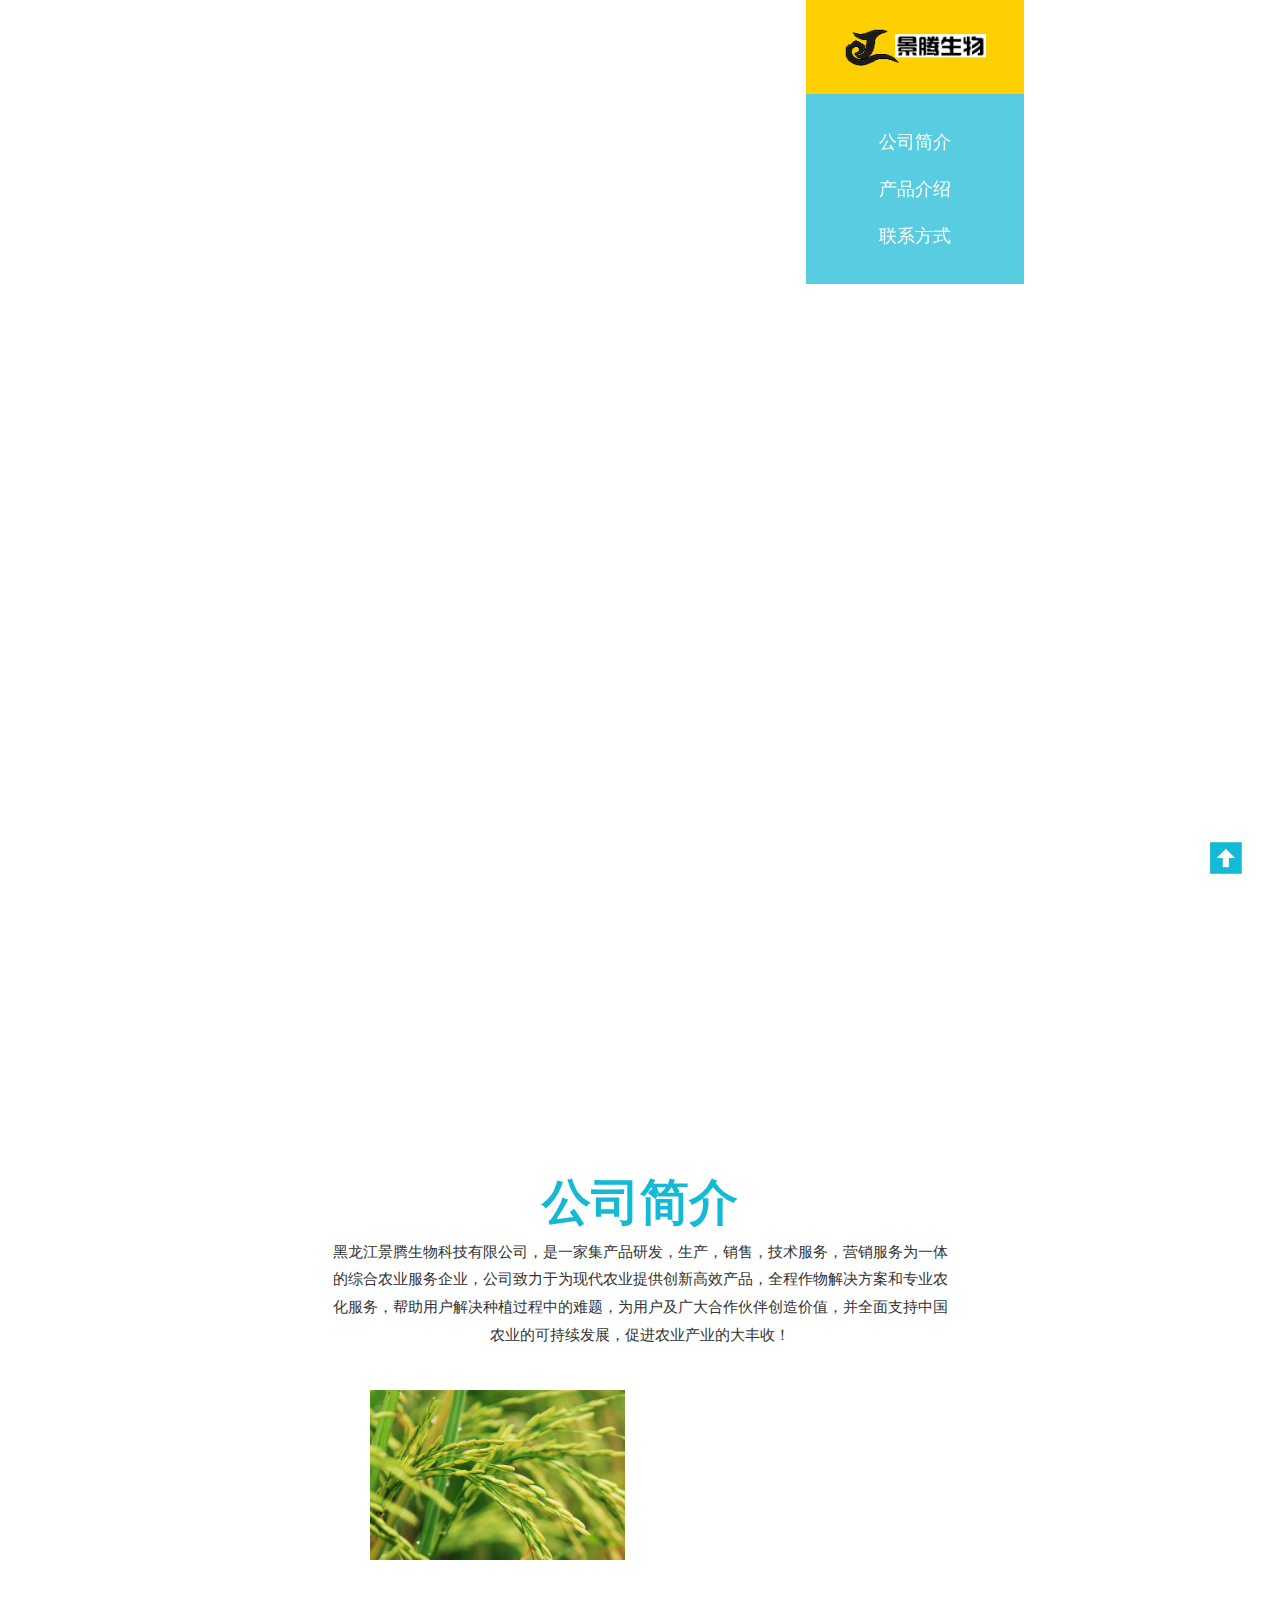
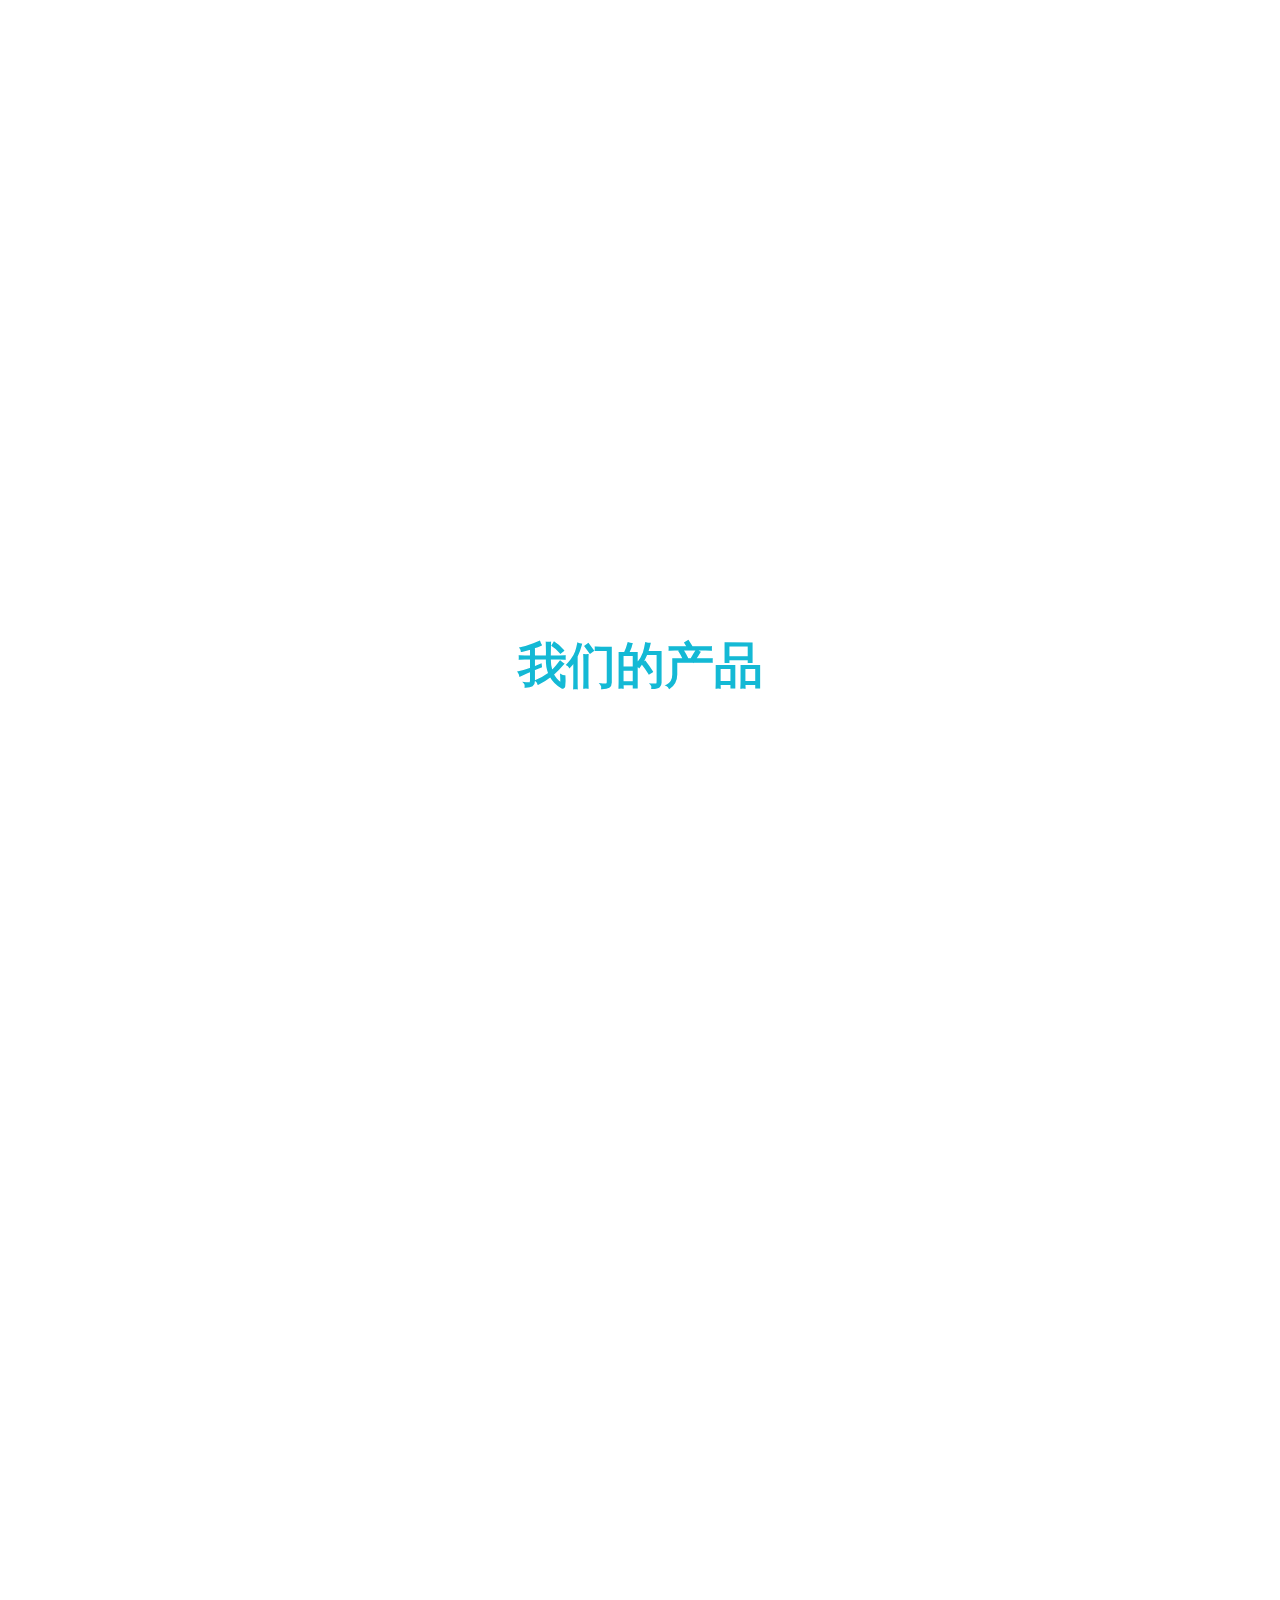
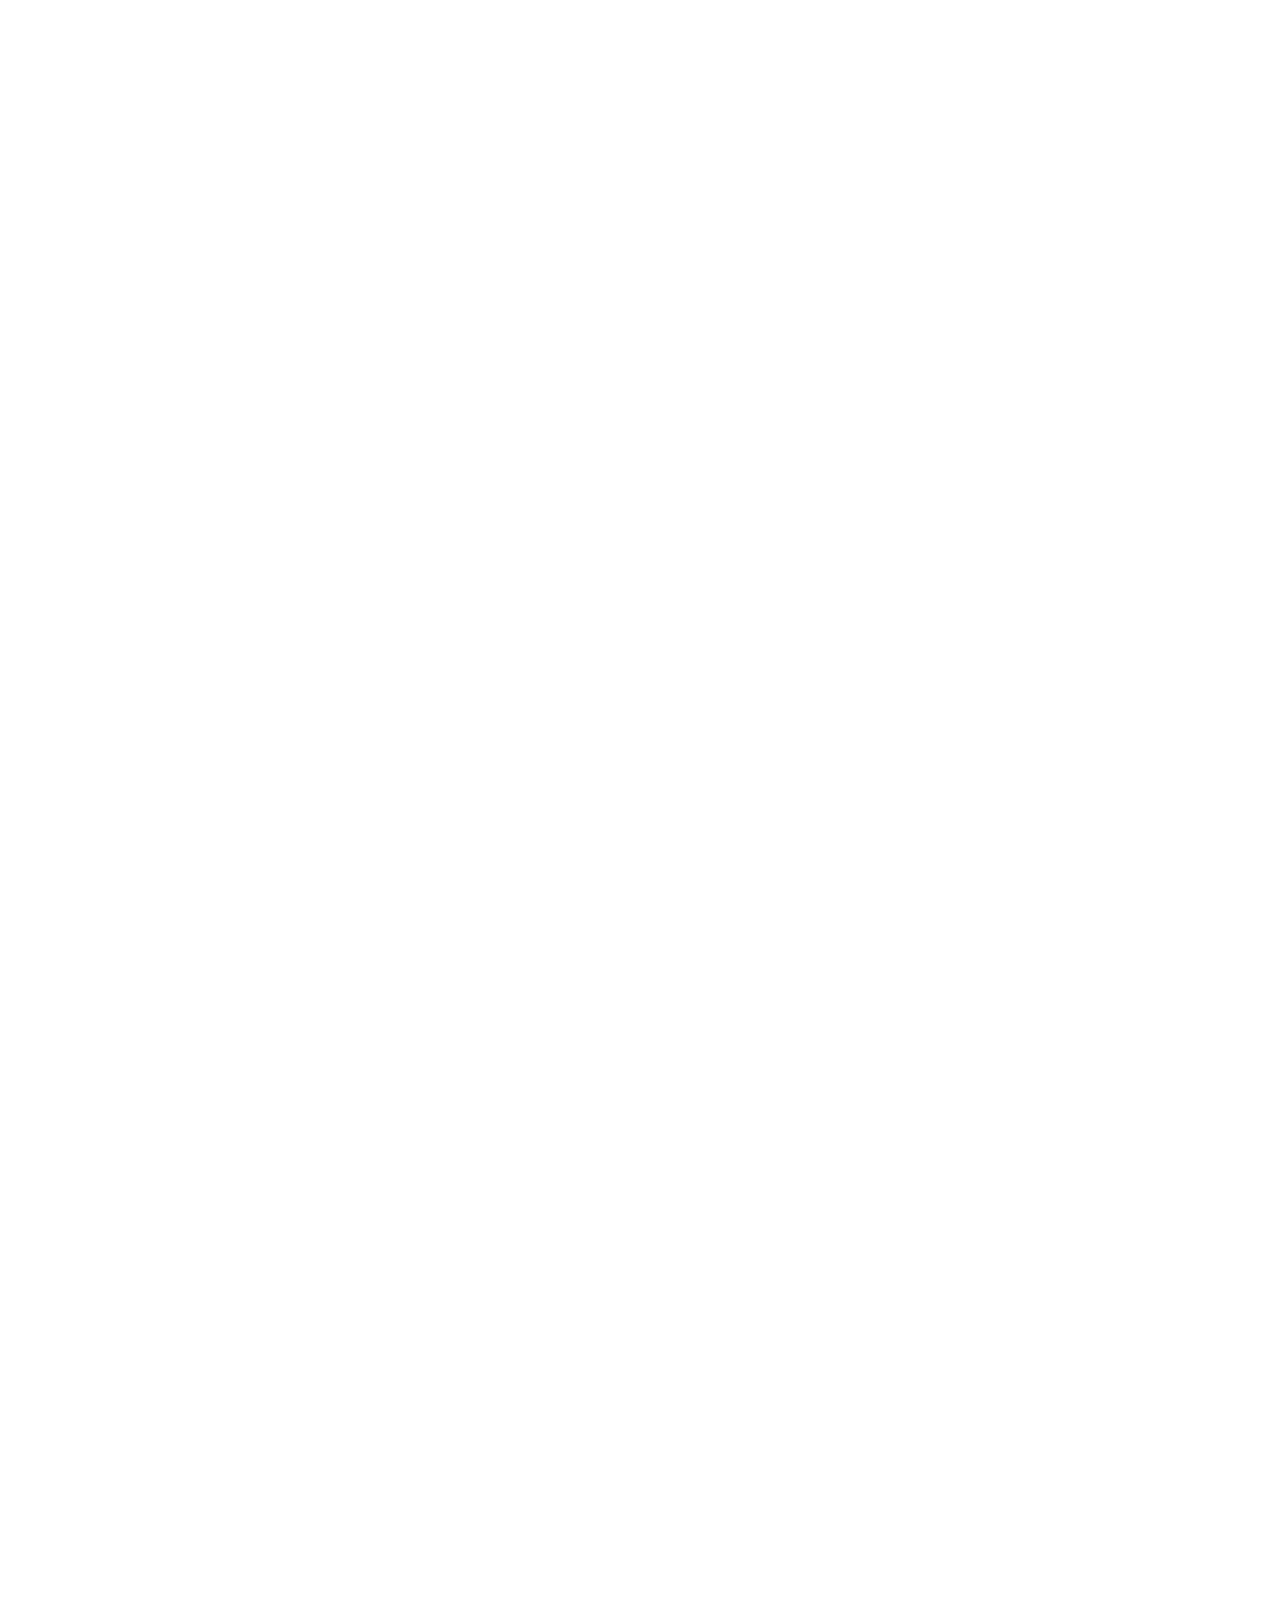
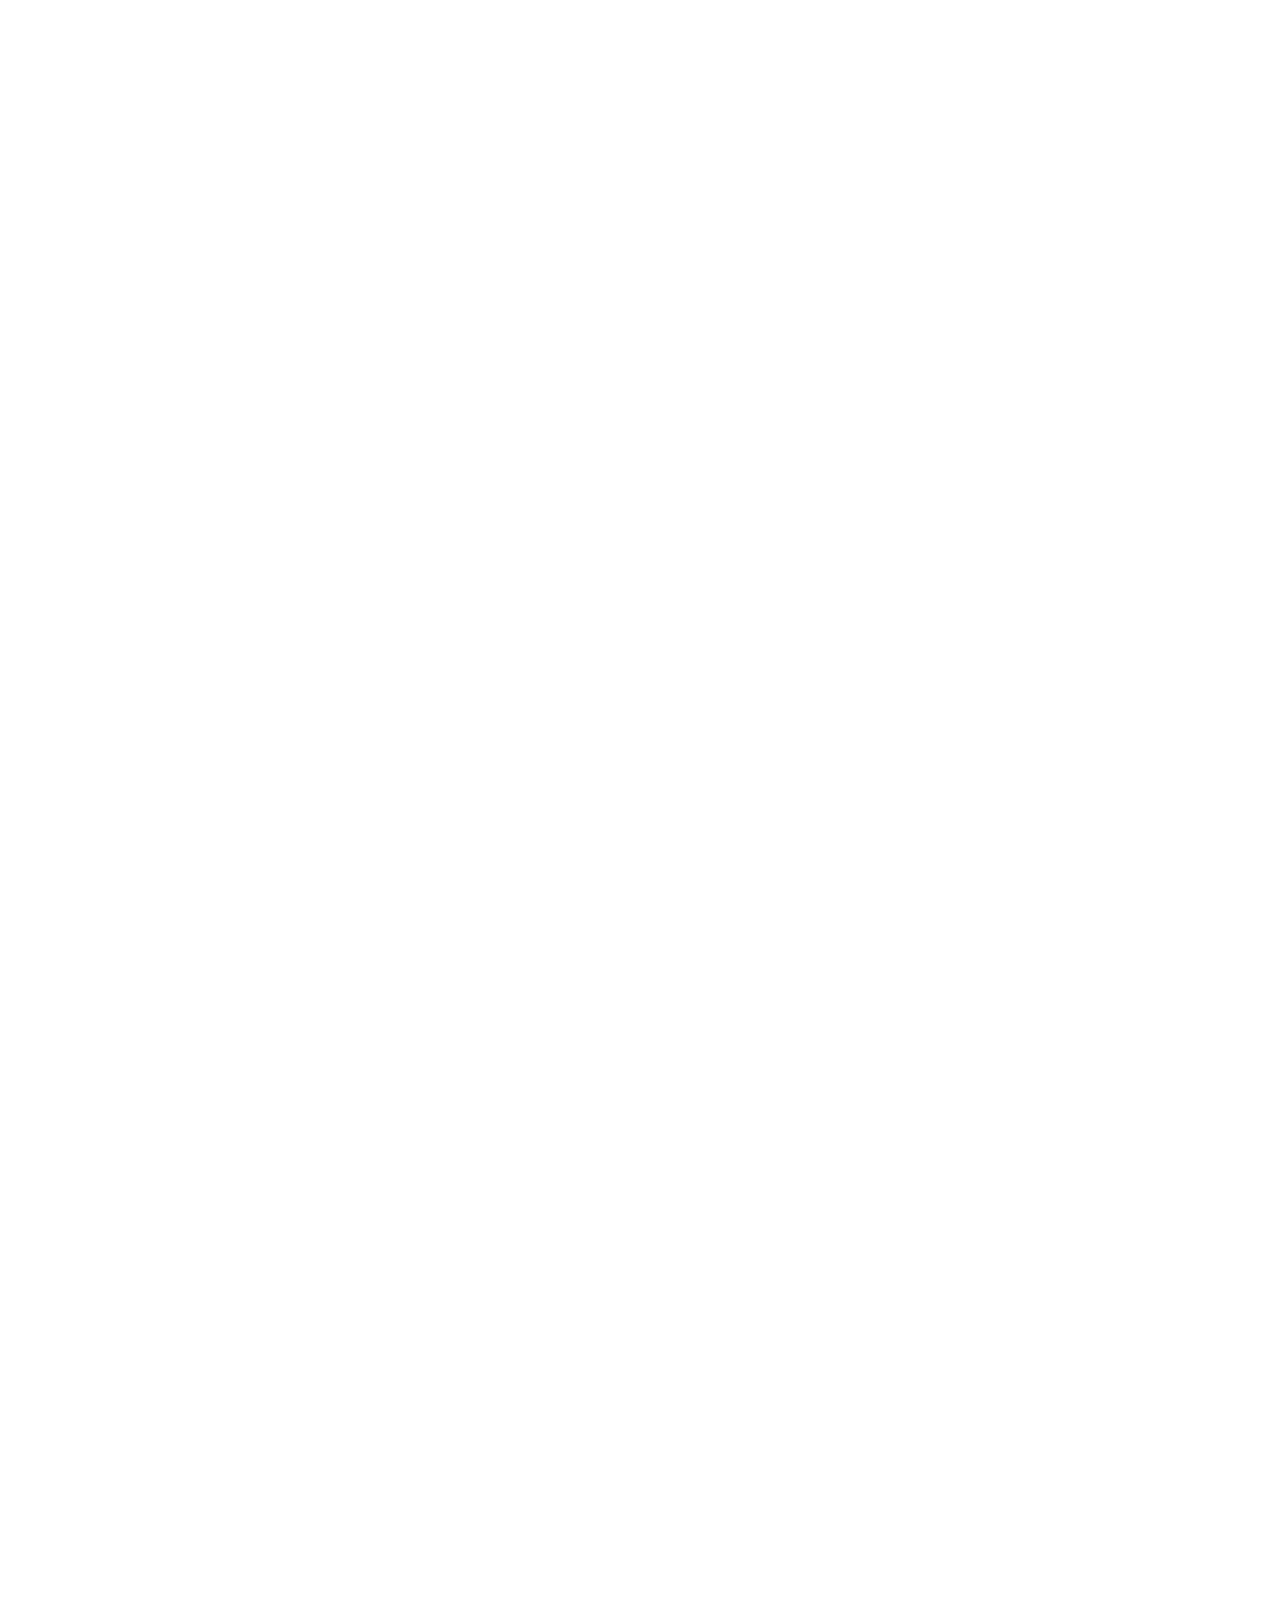
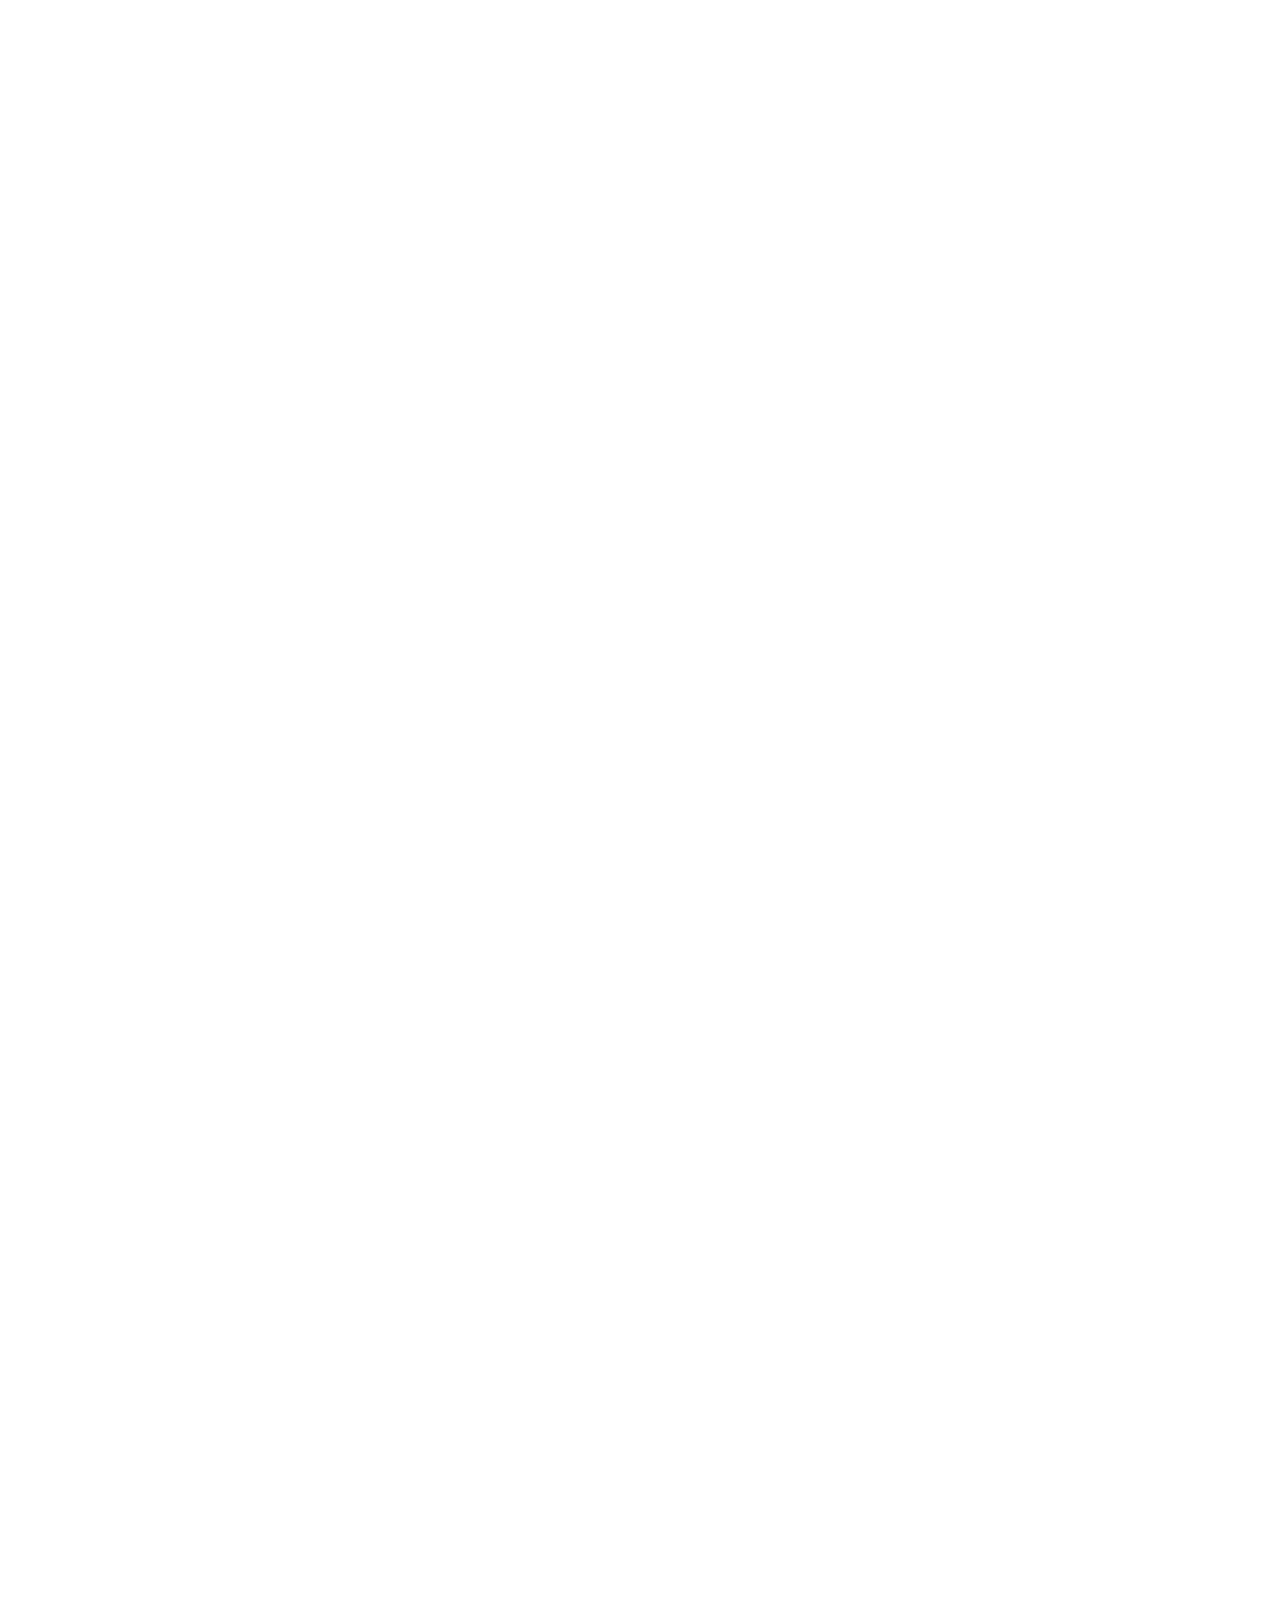
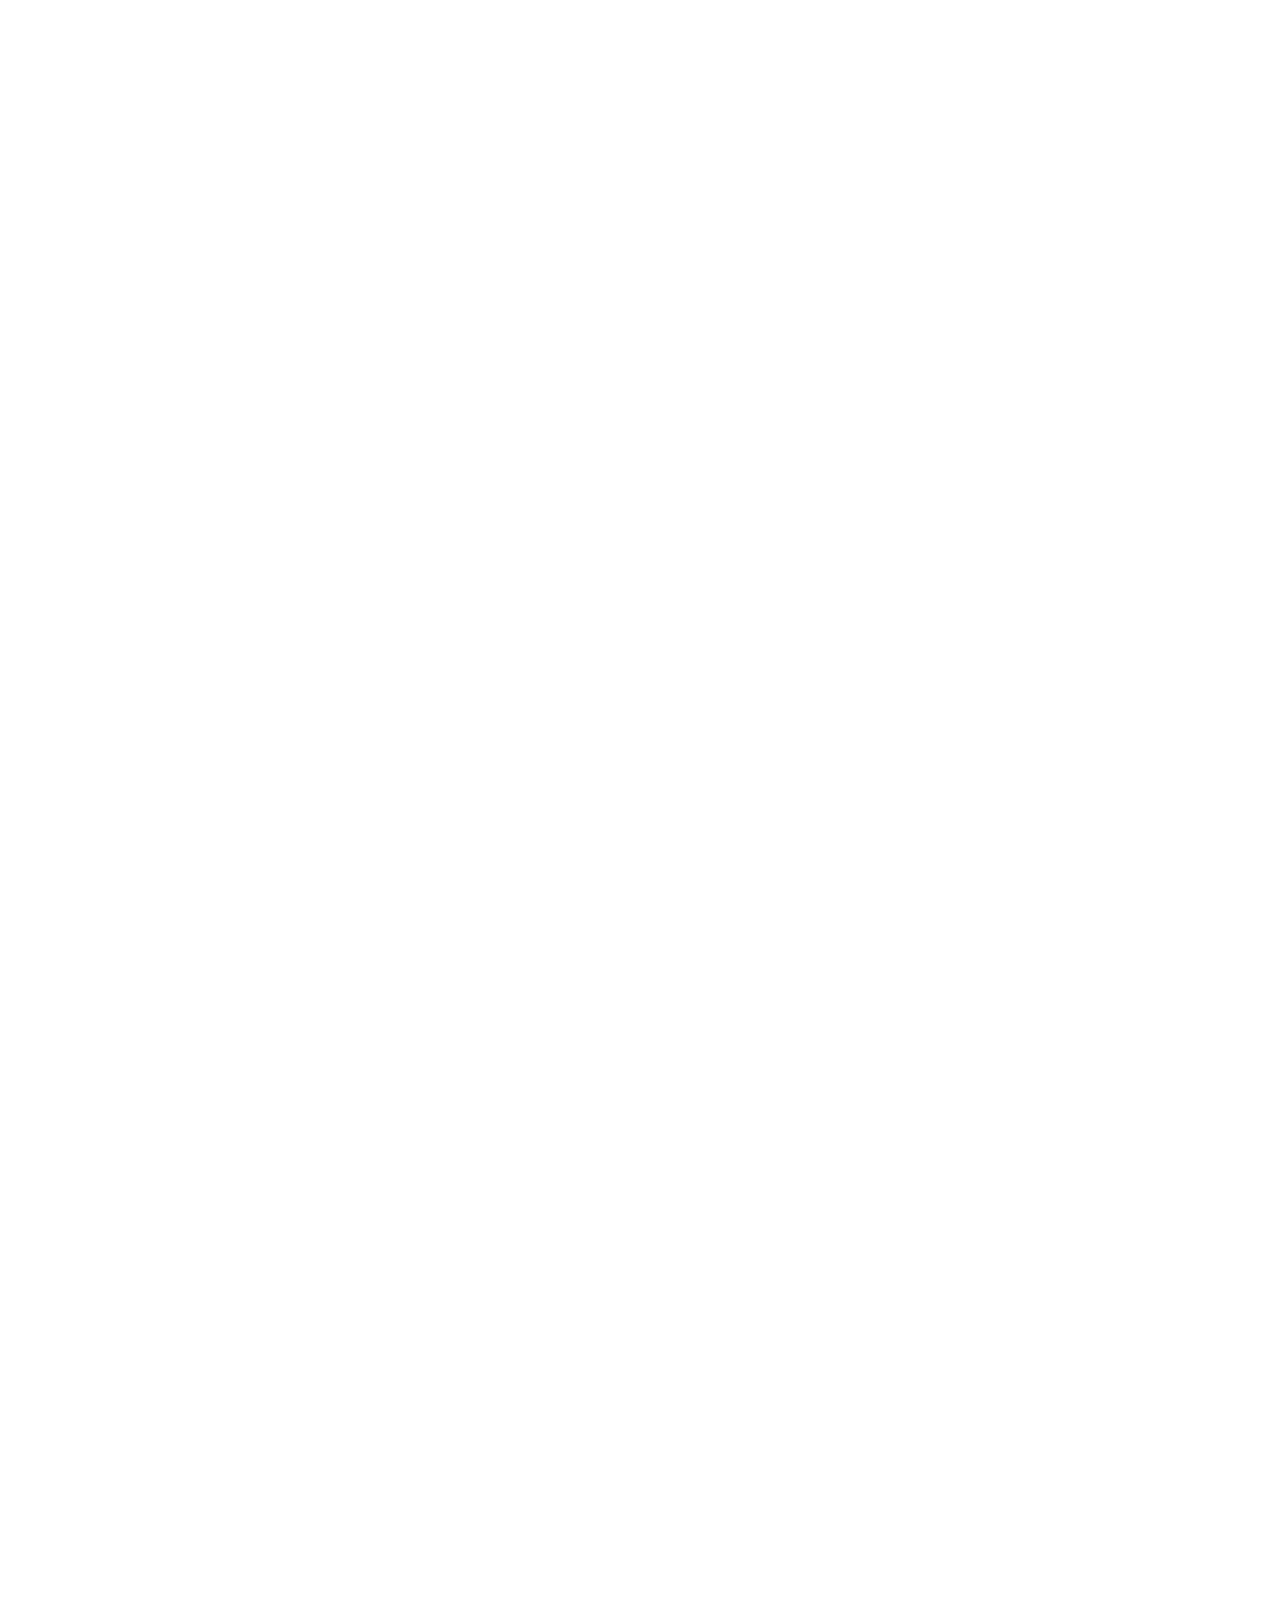
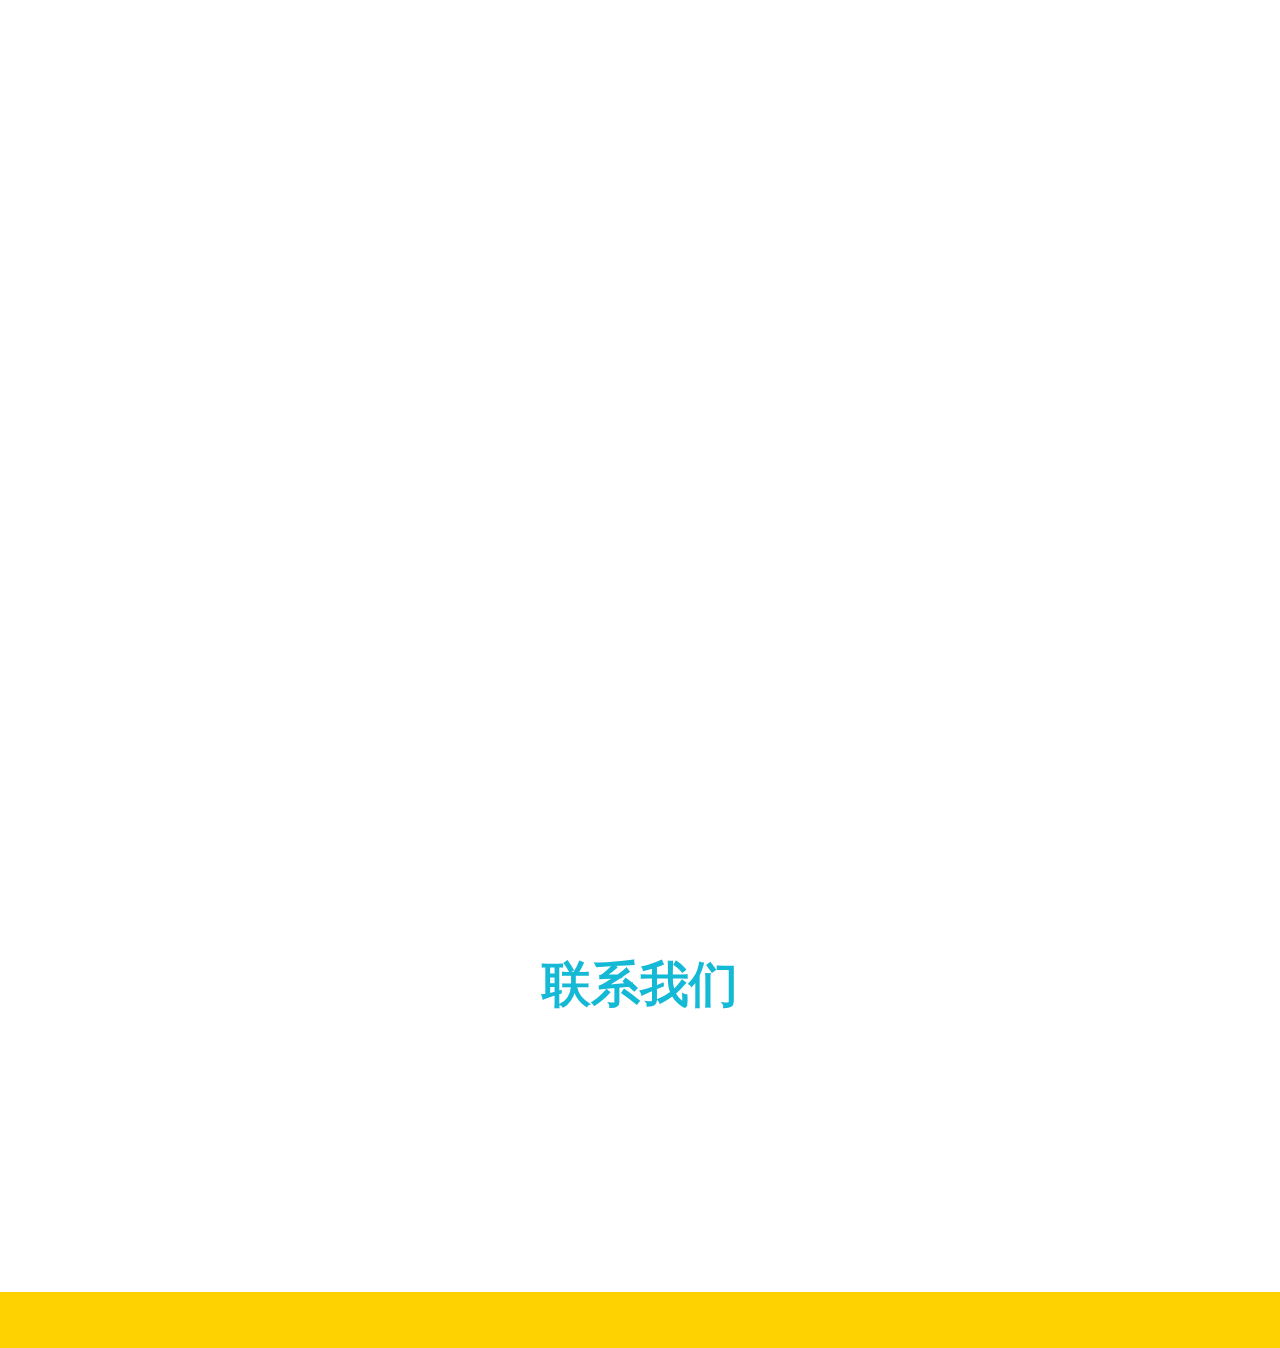
==== commit 2f6019fc: "update url" ====
--- a/index.html
+++ b/index.html
@@ -46,7 +46,7 @@
 	</script>
 	<link href="http://cdn.bootcdn.net/ajax/libs/lightbox2/2.9.0/css/lightbox.min.css" type="text/css" rel="stylesheet" media="all">
 	<!--//end-animate-->
-	<link href="http://49.235.249.146/css/style.css" type="text/css" rel="stylesheet" media="all">
+	<link href="css/style.css" type="text/css" rel="stylesheet" media="all">
 </head>
 
 <body>
--- a/css/style.css
+++ b/css/style.css
@@ -0,0 +1,1332 @@
+/*--
+Author: W3layouts
+Author URL: http://w3layouts.com
+License: Creative Commons Attribution 3.0 Unported
+License URL: http://creativecommons.org/licenses/by/3.0/
+--*/
+body{
+	margin:0;
+	font-family: 'Roboto-Regular';
+}
+@font-face {
+      font-family: 'Roboto-Regular';
+      src: url(fonts/Roboto-Regular.ttf) format('truetype');
+}
+@font-face {
+      font-family: 'Marvel-Regular';
+      src: url(fonts/Marvel-Regular.ttf) format('truetype');
+}
+body a{
+	transition: 0.5s all ease;
+	-webkit-transition: 0.5s all ease;
+	-moz-transition: 0.5s all ease;
+	-o-transition: 0.5s all ease;
+	-ms-transition: 0.5s all ease;
+}
+h1,h2,h3,h4,h5,h6{
+	margin:0;			   
+}
+p{
+	margin:0;
+}
+ul,label{
+	margin:0;
+	padding:0;
+}
+body a:hover{
+	text-decoration:none;
+}
+/*--banner--*/
+.banner {
+  position:relative;
+}
+.banner1 {
+  min-height: 700px;
+  background: url(images/banner.jpg)no-repeat 0px 0px;
+  background-size: cover;
+}
+.banner2 {
+  min-height: 700px;
+  background: url(images/banner1.jpg)no-repeat 0px -114px;
+  background-size: cover;
+}
+.banner-text {
+  background-color: rgba(20, 185, 213, 0.71);
+  width: 17%;
+  text-align: center;
+  position: absolute;
+  top: 0%;
+  right: 20%;
+  z-index: 9;
+}
+.logo {
+  padding: 3em 0;
+  background-color: #ffd001;
+}
+.logo a {
+  display: block;
+}
+.logo a img {
+  width:initial;
+}
+.top-nav {
+  padding: 1em 0;
+}
+.top-nav ul {
+	margin: 0;
+}
+.top-nav ul li{
+	display:block;
+	margin: 2.2em 0;
+}	
+.top-nav ul li a {
+  color: #FFFFFF;
+  font-size: 1.5em;
+  display: block;
+}
+/* Effect 1: Brackets */
+.cl-effect-1 a::before,
+.cl-effect-1 a::after {
+	display: inline-block;
+	opacity: 0;
+	-webkit-transition: -webkit-transform 0.3s, opacity 0.2s;
+	-moz-transition: -moz-transform 0.3s, opacity 0.2s;
+	-o-transition: -o-transform 0.3s,opacity 0.2s;
+	-ms-transition:-ms-transform 0.3s, opacity 0.2s;
+	transition: transform 0.3s, opacity 0.2s;
+}
+
+.cl-effect-1 a::before {
+	margin-right: 10px;
+	content: '[';
+	-webkit-transform: translateX(20px);
+	-moz-transform: translateX(20px);
+	-o-transform: translateX(20px);
+	-ms-transform: translateX(20px);
+	transform: translateX(20px);
+}
+
+.cl-effect-1 a::after {
+	margin-left: 10px;
+	content: ']';
+	-webkit-transform: translateX(-20px);
+	-moz-transform: translateX(-20px);
+	-o-transform: translateX(-20px);
+	-ms-transform: translateX(-20px);
+	transform: translateX(-20px);
+}
+
+.cl-effect-1 a:hover::before,
+.cl-effect-1 a:hover::after,
+.cl-effect-1 a:focus::before,
+.cl-effect-1 a:focus::after {
+	opacity: 1;
+	-webkit-transform: translateX(0px);
+	-moz-transform: translateX(0px);
+	-o-transform: translateX(0px);
+	-ms-transform: translateX(0px);
+	transform: translateX(0px);
+}
+/*------------------ Slider Part starts Here----------*/
+
+#slider3,#slider4 {
+  box-shadow: none;
+  -moz-box-shadow: none;
+  -webkit-box-shadow: none;
+  margin: 0 auto;
+}
+.rslides_tabs {
+  list-style: none;
+  padding: 0;
+  background: rgba(0,0,0,.25);
+  box-shadow: 0 0 1px rgba(255,255,255,.3), inset 0 0 5px rgba(0,0,0,1.0);
+  -moz-box-shadow: 0 0 1px rgba(255,255,255,.3), inset 0 0 5px rgba(0,0,0,1.0);
+  -webkit-box-shadow: 0 0 1px rgba(255,255,255,.3), inset 0 0 5px rgba(0,0,0,1.0);
+  font-size: 18px;
+  list-style: none;
+  margin: 0 auto 50px;
+  max-width: 540px;
+  padding: 10px 0;
+  text-align: center;
+  width: 100%;
+}
+.rslides_tabs li {
+  display: inline;
+  float: none;
+  margin-right: 1px;
+}
+.rslides_tabs a {
+  width: auto;
+  line-height: 20px;
+  padding: 9px 20px;
+  height: auto;
+  background: transparent;
+  display: inline;
+}
+.rslides_tabs li:first-child {
+  margin-left: 0;
+}
+.rslides_tabs .rslides_here a {
+  background: rgba(255,255,255,.1);
+  color: #fff;
+  font-weight: bold;
+}
+.events {
+  list-style: none;
+}
+.banner-title .callbacks_container {
+  background-color: rgba(84, 179, 174, 0.99);
+  padding: 10em 2em 0;
+  display: inline-block;
+  min-height:598px;
+}
+.callbacks {
+  position: relative;
+  list-style: none;
+  overflow: hidden;
+  width: 100%;
+  padding: 0;
+  margin: 0;
+}
+.callbacks li {
+  position: absolute;
+  width: 100%;
+  left: 0;
+  top: 0;
+}
+.callbacks img {
+  position: relative;
+  z-index: 1;
+  height: auto;
+  border: 0;
+}
+.callbacks_nav {
+  position: absolute;
+  -webkit-tap-highlight-color: rgba(0,0,0,0);
+  bottom: 6%;
+  left: 10%;
+  z-index: 3;
+  text-indent: -9999px;
+  overflow: hidden;
+  text-decoration: none;
+  height: 40px;
+  width: 40px;
+  background: transparent url("../images/icons.png") no-repeat 0px 0px;
+}
+.callbacks_nav:active {
+  opacity: 1.0;
+}
+.callbacks_nav.next {
+  left: 14%;
+  background: url(../images/icons.png)no-repeat -47px 0px;
+}
+#slider3-pager a ,#slider4-pager a {
+  display: inline-block;
+}
+#slider3-pager span, #slider4-pager span{
+  float: left;
+}
+#slider3-pager span,#slider4-pager span{
+	width:100px;
+	height:15px;
+	background:#fff;
+	display:inline-block;
+	border-radius:30em;
+	opacity:0.6;
+}
+#slider3-pager .rslides_here a , #slider4-pager .rslides_here a {
+  background: #FFF;
+  border-radius:30em;
+  opacity:1;
+}
+#slider3-pager a ,#slider4-pager a{
+  padding: 0;
+}
+#slider3-pager li ,#slider4-pager li{
+	display:inline-block;
+}
+.rslides {
+  position: relative;
+  list-style: none;
+  overflow: hidden;
+  width: 100%;
+  padding: 0;
+  margin: 0;
+}
+.rslides li {
+  -webkit-backface-visibility: hidden;
+  position: absolute;
+  display: none;
+  width: 100%;
+  left: 0;
+  top: 0;
+}
+.rslides li{
+  position: relative;
+  display: block;
+  float: left;
+}
+.rslides img {
+  height: auto;
+  border: 0;
+  width:100%;
+}
+.callbacks_tabs {
+  list-style: none;
+  position: absolute;
+  bottom: 10%;
+  z-index: 111;
+  left: 23%;
+  padding: 0;
+  margin: 0;
+}
+.slider-top{
+	text-align: center;
+	padding:10em 0;
+}
+.slider-top h1{
+	font-weight:700;
+	font-size:48px;
+	color:#010101;
+}
+.slider-top p{
+	font-weight:400;
+	font-size:20px;
+	padding:1em 7em;
+	color:#010101;
+}
+.slider-top ul.social-slide{
+	display:inline-flex;
+	margin: 0px;
+	padding: 0px;
+}
+ul.social-slide li i{
+	width:70px;
+	height:74px;
+	background:url(../images/img-resources.png)no-repeat;
+	display: inline-block;
+	margin:0px 15px;
+}
+ul.social-slide li i.win{
+	background-position:-6px 0px;
+} 
+ul.social-slide li i.android{
+	background-position:-110px 0px;
+}
+ul.social-slide li i.mac{
+	background-position:-215px 0px;
+}
+.callbacks_tabs li{
+	display: inline-block;
+	margin: 0 .5em;
+}
+/*----*/
+.callbacks_tabs a{
+ visibility: hidden;
+}
+.callbacks_tabs a:after {
+  content: "\f111";
+  font-size: 0;
+  font-family: FontAwesome;
+  visibility: visible;
+  display: block;
+  height: 4px;
+  width: 41px;
+  display: inline-block;
+  background: #FCFAFA;
+}
+.callbacks_here a:after{
+	background: #24CCEB;
+}
+/*--//slider end here--*/
+/*--about--*/
+.about {
+  padding: 4em 0;
+}
+.about img {
+  width: 100%;
+}
+.title {
+  text-align: center;
+  width: 55%;
+  margin: 0 auto;
+}
+.title h3 {
+  font-size: 3.5em;
+  color: #14B9D5;
+  font-family: 'Marvel-Regular';
+  font-weight: 700;
+}
+.title p {
+  font-size: 1.1em;
+  color: #333333;
+  line-height: 1.8em;
+  margin-top: 0.5em;
+}
+.about-grids {
+  margin-top: 3em;
+}
+.about h4 {
+  font-size: 2.5em;
+  color: #FFD001;
+  font-family: 'Marvel-Regular';
+}
+.about-grids p {
+  font-size: 1.1em;
+  color: #333333;
+  line-height: 1.8em;
+  margin: 1em 0 0;
+}
+.about ul {
+  margin-top: 2em;
+}
+.about ul li{
+	display:block;	
+	margin: 1em 0 0;
+	position:relative;
+}
+.about ul li:nth-child(1) {
+  margin: 0;
+}
+.about ul li a{
+  color: #333333;
+  font-size: 1.1em;
+  padding-left: 2em;
+}
+.about ul li a:before {
+  content: '';
+  background: url(../images/icon1.png)no-repeat 0px 0px;
+  position: absolute;
+  top: 8%;
+  left: 0%;
+  display: block;
+  width: 32px;
+  height: 15px;
+  transition: 0.5s all ease;
+  -webkit-transition: 0.5s all ease;
+  -moz-transition: 0.5s all ease;
+  -o-transition: 0.5s all ease;
+  -ms-transition: 0.5s all ease;
+}
+.about ul li a:hover{
+	color:#37BAD2;
+}
+.about ul li a:hover:before {
+  transform: scale(1.05);
+  -webkit-transform: scale(1.05);
+  -moz-transform: scale(1.05);
+  -o-transform: scale(1.05);
+  -ms-transform: scale(1.05);
+  left: 1%;
+}
+/*--//about--*/
+/*--service--*/
+.service{
+	padding: 7em 0;
+	text-align: center;
+}
+.srvc-grids-info {
+  margin-bottom: 5em;
+}
+.service-grids {
+  padding-top: 4em;
+  text-align: center;
+}
+.srvc-img {
+  display: inline-block;
+  border: 2px solid #FFD001;
+  padding: 1.5em;
+  border-radius: 50%;
+  -webkit-border-radius: 50%;
+  -ms-border-radius: 50%;
+  -o-border-radius: 50%;
+  -moz-border-radius: 50%;
+}
+.service-grids p {
+  color: #333333;
+  width: 95%;
+  font-size: 1.1em;
+}
+.service-grids h5 {
+  font-size: 1.9em;
+  color: #14B9D5;
+  margin:.5em 0;
+  font-family: 'Marvel-Regular';
+}
+.srvc-grids-info:hover .srvc-img{
+	border: 2px dotted #FFD001;
+}
+/*--//service--*/
+.slid{
+	background:url(images/slid.jpg)no-repeat 0px 0px;
+	background-size:cover;
+}
+.slid h3 {
+  font-size: 2.5em;
+  font-weight: 500;
+  color: #fff;
+  text-align: center;
+  padding: 4em 0;
+  line-height: 1.6em;
+  font-family: 'Marvel-Regular';
+  letter-spacing: 6px;
+}
+/*--features--*/
+.features {
+  padding: 4em 0;
+}
+.features-info {
+  margin-top: 4em;
+}
+.features-grids {
+  padding:1em;
+}
+.features-grids img{
+	width: 100%;
+}
+.features-grids p {
+  font-size: 0.9em;
+  color: #fff;
+  line-height: 1.7em;
+  font-weight: 300;
+}
+/*--Common style --*/
+.features-grids h4 {
+	font-size: 21px;
+  font-weight: 400;
+  color: #fff;
+}
+.features-grids figure {
+	position: relative;
+	float: left;
+	overflow: hidden;
+	text-align: center;
+	cursor: pointer;
+	width:100%;
+}
+.features-grids figure img {
+	position: relative;
+	display: block;
+}
+
+.features-grids figure figcaption {
+	padding: 2em;
+	color: #fff;
+	font-size: 1.25em;
+	-webkit-backface-visibility: hidden;
+	-moz-backface-visibility: hidden;
+	-o-backface-visibility: hidden;
+	-ms-backface-visibility: hidden;
+	backface-visibility: hidden;
+}
+.features-grids figure figcaption::before,
+.features-grids figure figcaption::after {
+	pointer-events: none;
+}
+
+.features-grids figure figcaption{
+	position: absolute;
+	top: 0;
+	left: 0;
+	width: 100%;
+	height: 100%;
+}
+figure.effect-bubba {
+	background: #6d6e70;
+}
+figure.effect-bubba:hover img {
+	opacity: 0.3;
+}
+
+figure.effect-bubba figcaption::before,
+figure.effect-bubba figcaption::after {
+	position: absolute;
+	top: 30px;
+	right: 30px;
+	bottom: 30px;
+	left: 30px;
+	content: '';
+	opacity: 0;
+	-webkit-transition: opacity 0.35s,-webkit-transform 0.35s;	
+	-moz-transition: opacity 0.35s, -moz-transform 0.35s;
+	-o-transition: opacity 0.35s, -o-transform 0.35s;
+	-ms-transition: opacity 0.35s, -ms-transform 0.35s;
+	transition: opacity 0.35s, transform 0.35s;
+}
+
+figure.effect-bubba figcaption::before {
+	border-top: 1px solid #fff;
+	border-bottom: 1px solid #fff;
+	-webkit-transform: scale(0,1);
+	-moz-transform: scale(0,1); 
+	-o-transform: scale(0,1);
+	-ms-transform: scale(0,1);
+	transform: scale(0,1);
+}
+
+figure.effect-bubba figcaption::after {
+	border-right: 1px solid #fff;
+	border-left: 1px solid #fff;
+	-webkit-transform: scale(1,0);
+	-moz-transform: scale(1,0);
+	-o-transform: scale(1,0);
+	-ms-transform: scale(1,0);
+	transform: scale(1,0);
+}
+
+figure.effect-bubba h4 {
+	padding-top: 16%;
+	-webkit-transition: transform 0.35s;
+	-moz-transition: transform 0.35s;
+	-o-transition: -o-transform 0.35s;
+	-ms-transition: -ms-transform 0.35s;
+	transition: transform 0.35s;
+	-webkit-transform: translate3d(0,-20px,0);
+	-moz-transform: translate3d(0,-20px,0);
+	-o-transform: translate3d(0,-20px,0);
+	-ms-transform: translate3d(0,-20px,0);
+	transform: translate3d(0,-20px,0);
+	opacity:0;
+}
+
+figure.effect-bubba p {
+	padding: 20px 2.5em;
+	opacity: 0;
+	-webkit-transition: opacity 0.35s, -webkit-transform 0.35s;
+	-moz-transition: opacity 0.35s, -moz-transform 0.35s;
+	-o-transition: opacity 0.35s, -o-transform 0.35s;
+	-ms-transition: opacity 0.35s, -ms-transform 0.35s;
+	transition: opacity 0.35s, transform 0.35s;
+	-webkit-transform: translate3d(0,20px,0);
+	-moz-transform: translate3d(0,20px,0);
+	-o-transform: translate3d(0,20px,0);
+	-ms-transform: translate3d(0,20px,0);
+	transform: translate3d(0,20px,0);
+}
+
+figure.effect-bubba:hover figcaption::before,
+figure.effect-bubba:hover figcaption::after {
+	opacity: 1;
+	-webkit-transform: scale(1);
+	-moz-transform: scale(1);
+	-o-transform: scale(1);
+	-ms-transform: scale(1);
+	transform: scale(1);
+}
+
+figure.effect-bubba:hover h4,
+figure.effect-bubba:hover p {
+	opacity: 1;
+	-webkit-transform: translate3d(0,0,0);
+	-moz-transform: translate3d(0,0,0);
+	-o-transform: translate3d(0,0,0);
+	-ms-transform: translate3d(0,0,0);
+	transform: translate3d(0,0,0);
+}
+/*--//features--*/
+/*--team--*/
+.team{
+	padding: 2em 0;
+}
+.work-bottom {
+  margin-top: 3em;
+}
+.team-bottom h4 {
+  font-size: 1.5em;
+  color: #FFD001;
+  margin: .5em 0;
+  font-family: 'Marvel-Regular';
+}
+.team-bottom p {
+  color: #333333;
+  font-size: 1.1em;
+  line-height: 1.4em;
+}
+.team-left{
+margin:0 1.5em;
+}
+.team-left img{
+width:100%;
+}
+/*--flexisel--*/
+#flexiselDemo1 {
+	display: none;
+}
+.nbs-flexisel-container {
+	position: relative;
+	max-width: 100%;
+}
+.nbs-flexisel-ul {
+	position: relative;
+	width: 9999px;
+	margin: 0px;
+	padding: 0px;
+	list-style-type: none;
+	text-align: center;
+}
+.nbs-flexisel-inner {
+	overflow: hidden;
+}
+.nbs-flexisel-item {
+	float: left;
+	margin: 0;
+	padding: 0px;
+	position: relative;
+	line-height: 0px;
+}
+.nbs-flexisel-item > img {
+	cursor: pointer;
+	position: relative;
+}
+/*---- Navigation ---*/
+.nbs-flexisel-nav-left, .nbs-flexisel-nav-right {
+	width:24px;
+	height:24px;
+	position: absolute;
+	cursor: pointer;
+	z-index: 100;
+}
+.nbs-flexisel-nav-left {
+	left: 47.7%;
+	top: 113% !important;
+	background: url(../images/themes.png) no-repeat 0px 0px;
+}
+.nbs-flexisel-nav-right {
+	right: 47.7%;
+	top: 113% !important;
+	background: url(../images/themes.png) no-repeat -24px 0px;
+}
+/*--//flexisel--*/
+/*--//team--*/
+/*--contact-page--*/
+.contact {
+  padding: 3em 0 0;
+}
+.contact h4 {
+  font-size: 2.5em;
+  color: #FFD001;
+  font-family: 'Marvel-Regular';
+  margin-bottom: 0.5em;
+}
+.contact-grids {
+  margin: 3em 0 4em;
+}
+.address p {
+	color: #333333;
+	margin: 0 0 .5em 0;
+	text-align: left;
+	font-size: 1.1em;
+}
+p.cnt-p {
+  margin-bottom: 1em;
+}
+.address a {
+	color: #14B9D5;
+	margin: 0 0 .5em 0;
+	text-align: left;
+	font-size: 1em;
+}
+.address a:hover {
+  color:#FFD001;
+}
+.contact-form input[type="text"] {
+	display: inline-block;
+	background: none;
+	border: 1px solid #A3A1A1;
+	width: 100%;
+	margin: 0 0 1.5em 0;
+	outline: none;
+	font-size: 1em;
+	color: #555;
+	padding: .8em 1em;
+}
+.contact-form input[type="email"] {
+  display: inline-block;
+  background: none;
+  border: 1px solid #A3A1A1;
+  width:  100%;
+  margin: 0 0 1.5em;
+  outline: none;
+  font-size: 1em;
+  color: #555;
+  padding: .8em 1em;
+}
+.contact-form textarea {
+  background: none;
+  border: 1px solid #A3A1A1;
+  width: 100%;
+  display: block;
+  height: 12.5em;
+  outline: none;
+  font-size: 1em;
+  color: #555;
+  resize: none;
+  padding: .8em 1em;
+}
+.contact-form input[type="submit"] {
+  background: #14B9D5;
+  border: 1px solid #14B9D5;
+  padding: .6em 0;
+  width: 35%;
+  margin: 0.5em 18em 0;
+  font-size: 1em;
+  color: #fff;
+  font-weight: 400;
+  letter-spacing: 1px;
+  outline: none;
+  transition: 0.5s all ease;
+  -webkit-transition: 0.5s all ease;
+  -moz-transition: 0.5s all ease;
+  -o-transition: 0.5s all ease;
+  -ms-transition: 0.5s all ease;
+}
+.contact-form input[type="submit"]:hover {
+  border: 1px solid #fed201;
+  background-color: #fff;
+  color: #fed201;
+}
+.contact-form-info:nth-child(1) {
+  padding-left: 0;
+}
+.contact-form-info:nth-child(2) {
+  padding-right: 0;
+}
+.map iframe {
+  width: 100%;
+  height: 400px;
+  border: none;
+}
+/*--//contact--*/
+/*--footer--*/
+.footer {
+  background-color: #fed201;
+  padding: 2em 0;
+  text-align: center;
+}
+.footer p {
+  color: #fff;
+  font-size: 1.2em;
+}
+.footer p a {
+  color: #fff;
+}
+.footer p a:hover{
+  color: #14B9D5;
+}
+/*--//footer--*/
+/*--slider-up-arrow--*/
+#toTop {
+	display: none;
+	text-decoration: none;
+	position: fixed;
+	bottom: 3%;
+	right: 3%;
+	overflow: hidden;
+	width: 32px;
+	height: 32px;
+	border: none;
+	text-indent: 100%;
+	background: url("../images/move-up.png") no-repeat 0px 0px;
+}
+#toTopHover {
+	width: 32px;
+	height: 32px;
+	display: block;
+	overflow: hidden;
+	float: right;
+	opacity: 0;
+	-moz-opacity: 0;
+	filter: alpha(opacity=0);
+}
+/*--//slider-up-arrow--*/
+/*---- responsive-design -----*/
+@media(max-width:1440px){
+.banner2 {
+  background-position: 0px -32px;
+}
+}
+@media(max-width:1366px){
+.banner2 {
+  background-position: 0px 0px;
+}
+}
+@media(max-width:1280px){
+.banner1 {
+  min-height: 560px;
+  background-position: 0px 0px;
+}
+.banner2 {
+  min-height: 560px;
+}
+.top-nav ul li {
+  display: block;
+  margin: 1.5em 0;
+}
+.top-nav ul li a {
+  font-size: 1.3em;
+}
+.logo {
+  padding: 2em 0;
+}
+.logo a {
+  width: 65%;
+  margin: 0 auto;
+}
+.logo a img {
+  width: 100%;
+}
+}
+@media(max-width:1024px){
+.banner1 {
+  min-height: 510px;
+}
+.banner2 {
+  min-height: 510px;
+}
+.logo a {
+  width: 60%;
+  margin: 0 auto;
+}
+.title h3 {
+  font-size: 3em;
+}
+.about {
+  padding: 3em 0;
+}
+.about h4 {
+  font-size: 2em;
+}
+.features {
+  padding: 4em 0 0em;
+}
+.features-grids figure figcaption {
+  padding: 0.5em;
+  font-size: 1.1em;
+}
+figure.effect-bubba figcaption::before, figure.effect-bubba figcaption::after {
+  top: 20px;
+  right: 20px;
+  bottom: 20px;
+  left: 20px;
+}
+.features-grids h4 {
+  font-size: 20px;
+}
+.slid h3 {
+  font-size: 2.2em;
+  letter-spacing: 4px;
+  width: 80%;
+  margin: 0 auto;
+}
+.logo a {
+  width: 70%;
+}
+.top-nav {
+  padding: 1em 0;
+}
+.srvc-grids-info {
+  margin-bottom: 4em;
+}
+.features {
+  padding: 3em 0 0em;
+}
+.contact-form input[type="submit"] {
+  margin: 0.5em 14em 0;
+}
+.team {
+  padding: 2em 0 1em;
+}
+}
+@media(max-width:768px){
+.banner-text {
+  width: 23%;
+}
+.title h3 {
+  font-size: 2.8em;
+}
+.title {
+  width: 72%;
+}
+.about-info {
+  float: left;
+  width: 50%;
+}
+.about h4 {
+  font-size: 1.8em;
+}
+.about-grids p {
+  font-size: 1em;
+  margin: 0.5em 0;
+}
+.about ul li a {
+  font-size: 1em;
+}
+.about ul {
+  margin-top: 1.5em;
+}
+.srvc-grids-info {
+  float: left;
+  width: 33.33%;
+}
+.service-grids h5 {
+  font-size: 1.6em;
+}
+.service-grids p {
+  font-size: 1em;
+}
+.srvc-grids-info {
+  margin-bottom: 2em;
+}
+.slid h3 {
+  font-size: 2.1em;
+  letter-spacing: 2px;
+  padding: 3.5em 0;
+}
+.service-grids {
+  padding-top: 3em;
+}
+.features-info {
+  margin-top: 2em;
+}
+.features-grids {
+  /* width: 33.33%; */
+  float: left;
+  padding: .5em;
+}
+.features-grids h4 {
+  font-size: 17px;
+}
+figure.effect-bubba figcaption::before, figure.effect-bubba figcaption::after {
+  top: 10px;
+  right: 10px;
+  bottom: 10px;
+  left: 10px;
+}
+figure.effect-bubba p {
+  padding: 20px 0.5em;
+}
+.address {
+  float: left;
+  width: 50%;
+}
+.contact-form{
+  float: left;
+  width: 50%;
+}
+.contact-form input[type="text"] {
+  margin: 0 0 1em 0;
+  padding: .7em 1em;
+}
+.contact-form input[type="email"] {
+  margin: 0 0 1em 0;
+  padding: .7em 1em;
+}
+.contact-form-info:nth-child(2) {
+  padding: 0;
+}
+.contact-form-info:nth-child(1) {
+  padding: 0;
+}
+.contact-form textarea {
+  height: 8.5em;
+  padding: .7em 1em;
+}
+.contact-form input[type="submit"] {
+  margin: 0.5em 0 0;
+}
+.services {
+  margin-bottom: 1.5em;
+}
+}
+@media(max-width:640px){
+.banner2 {
+  min-height: 400px;
+}
+.banner1{
+  min-height: 400px;
+}
+.top-nav {
+  padding:0;
+}
+.top-nav ul li a {
+  font-size: 1.2em;
+}
+.about {
+  padding: 2em 0;
+}
+.title {
+  width: 80%;
+}
+.title h3 {
+  font-size: 2.6em;
+}
+.title p {
+  font-size: 1em;
+  line-height: 1.7em;
+}
+.about-info:nth-child(1) {
+  padding-left: 0;
+}
+.about-info:nth-child(2) {
+  padding-right: 0;
+}
+.about h4 {
+  font-size: 1.6em;
+}
+.services {
+  margin-bottom: 1em;
+}
+.srvc-grids-info {
+  padding-left: 0;
+}
+.service-grids {
+  padding-top: 2em;
+}
+.service-grids h5 {
+  font-size: 1.4em;
+}
+.team-bottom h4 {
+  font-size: 1.5em;
+  margin: .5em 0 0.2em;
+}
+.team-bottom p {
+  font-size: 1em;
+}
+.slid h3 {
+  font-size: 1.8em;
+  letter-spacing: 0;
+  padding: 3em 0;
+  width: 100%;
+}
+.features {
+  padding: 2em 0 0;
+}
+figure.effect-bubba h4 {
+  padding-top: 7%;
+}
+figure.effect-bubba p {
+  padding: 4px 0;
+  font-size: 0.85em;
+  line-height: 1.5em;
+}
+.work-bottom {
+  margin-top: 2em;
+}
+.contact h4 {
+  font-size: 2em;
+}
+.contact {
+  padding: 2em 0 0;
+}
+.contact-grids {
+  margin: 2em 0;
+}
+.address p {
+  font-size: 1em;
+}
+.map iframe {
+  height: 300px;
+}
+.footer p {
+  font-size: 1.1em;
+}
+}
+@media(max-width:480px){
+.banner-text {
+  width: 36%;
+  right: 13%;
+}
+.logo a {
+  width: 63%;
+}
+.callbacks_nav.next {
+  left: 23%;
+}
+.title h3 {
+  font-size: 2.3em;
+}
+.title {
+  width: 90%;
+}
+.about-grids {
+  margin-top: 2em;
+}
+.about-info {
+  float: none;
+  width: 100%;
+  margin-bottom: 2em;
+  padding: 0;
+}
+.about {
+  padding: 2em 0 0;
+}
+.srvc-grids-info {
+  float: left;
+  width: 50%;
+}
+.service-grids h5 {
+  font-size: 1.4em;
+}
+.service-grids {
+  padding-top: 1em;
+}
+.services {
+  margin-bottom: 0em;
+}
+.slid h3 {
+  font-size: 1.6em;
+  padding: 2.5em 0;
+}
+.features {
+  padding: 1.5em 0 0;
+}
+.features-grids {
+  /* width: 50%; */
+}
+figure.effect-bubba h4 {
+  padding-top: 8%;
+}
+.features-grids figure figcaption {
+  padding: .8em;
+  font-size: initial;
+}
+.contact-grids {
+  margin: 1em 0;
+}
+.address {
+  float: none;
+  width: 100%;
+}
+.contact-form {
+  float: none;
+  width: 100%;
+  margin-top: 1em;
+}
+p.cnt-p {
+  margin-bottom: 0.8em;
+}
+.contact h4 {
+  font-size: 1.9em;
+}
+.map iframe {
+  height: 250px;
+}
+.contact-form input[type="text"] {
+  font-size: 0.9em;
+}
+.contact-form input[type="email"] {
+  font-size: 0.9em;
+}
+.contact-form textarea {
+  font-size: 0.9em;
+}
+}
+@media(max-width:320px){
+.banner-text {
+  width: 46%;
+  right: 9%;
+}
+.logo {
+  padding: 1.5em 0;
+}
+.logo a {
+  width: 55%;
+}
+.top-nav ul li {
+  margin: 1em 0;
+}
+.top-nav ul li a {
+  font-size: 1em;
+}
+.callbacks_nav {
+  height: 34px;
+  width: 34px;
+  background-position:-2px -2px;
+  bottom: 0%;
+  left: 2%;
+}
+.callbacks_nav.next {
+  background: url(../images/icons.png)no-repeat -50px -2px;
+    left: 16%;
+}
+.banner2 {
+  min-height: 304px;
+}
+.banner1 {
+  min-height: 304px;
+}
+.about {
+  padding: 1em 0 0;
+}
+.title h3 {
+  font-size: 2em;
+}
+.title {
+  width: 100%;
+}
+.about-grids {
+  margin-top: 1em;
+}
+.about-grids p {
+  margin: 0.5em 0 0;
+}
+.about ul {
+  margin-top: 1em;
+}
+.about ul li {
+  margin: 0.5em 0 0;
+}
+.about-info {
+  margin-bottom: 1em;
+}
+.srvc-grids-info {
+  padding: 0;
+}
+.service-grids h5 {
+  font-size: 1.3em;
+}
+.srvc-grids-info {
+  margin-bottom: 1em;
+}
+.slid h3 {
+  font-size: 1.5em;
+}
+.features-grids {
+  width: 100%;
+}
+.features-grids figure figcaption {
+  padding: 1em;
+}
+figure.effect-bubba h4 {
+  padding-top: 17%;
+}
+figure.effect-bubba p {
+  padding: 18px 0;
+}
+.team-left {
+  margin: 0 0.5em;
+}
+.team-bottom h4 {
+  font-size: 1.4em;
+}
+.contact {
+  padding: 1em 0 0;
+}
+.address {
+  padding: 0;
+}
+.contact-form {
+  padding: 0;
+}
+.contact-form input[type="submit"] {
+  width: 59%;
+  margin: 0.5em 0 0;
+}
+contact h4 {
+  font-size: 1.7em;
+}
+.map iframe {
+  height: 200px;
+}
+}
+/*---- //responsive-design -----*/